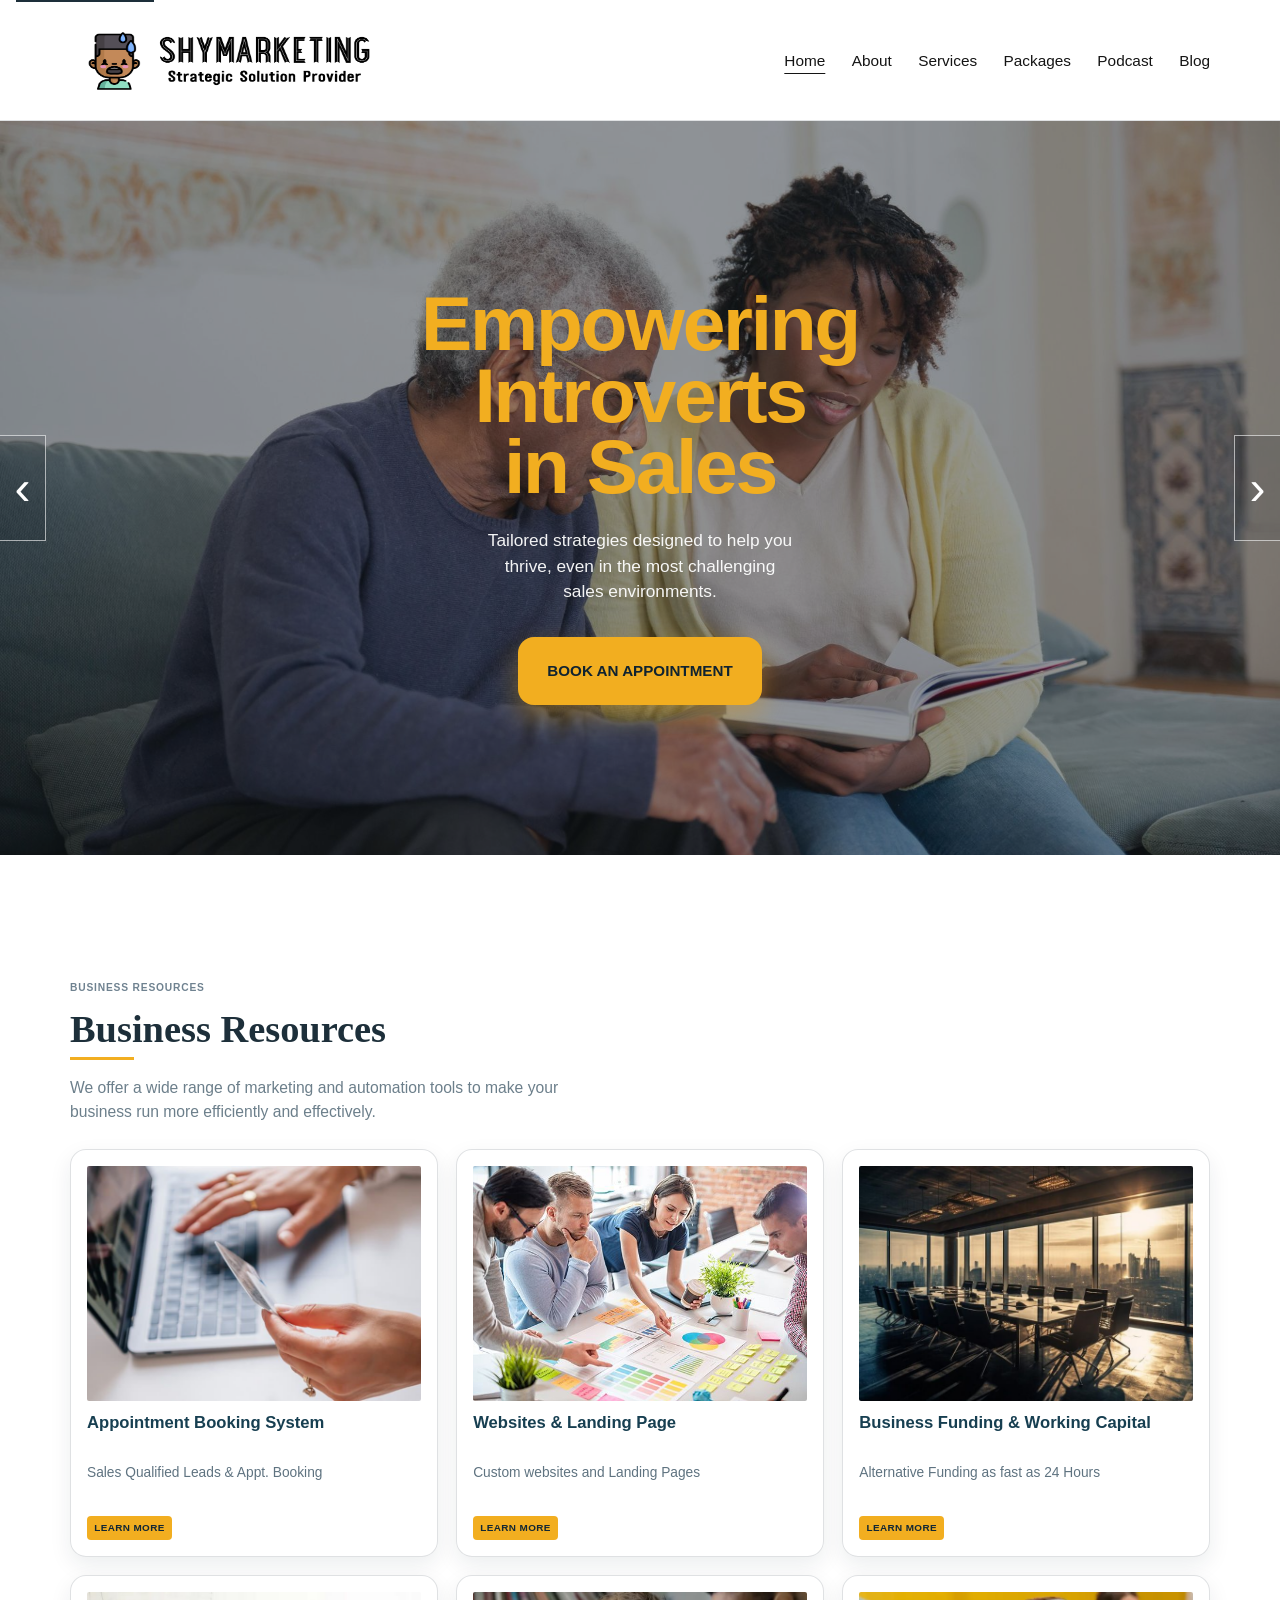
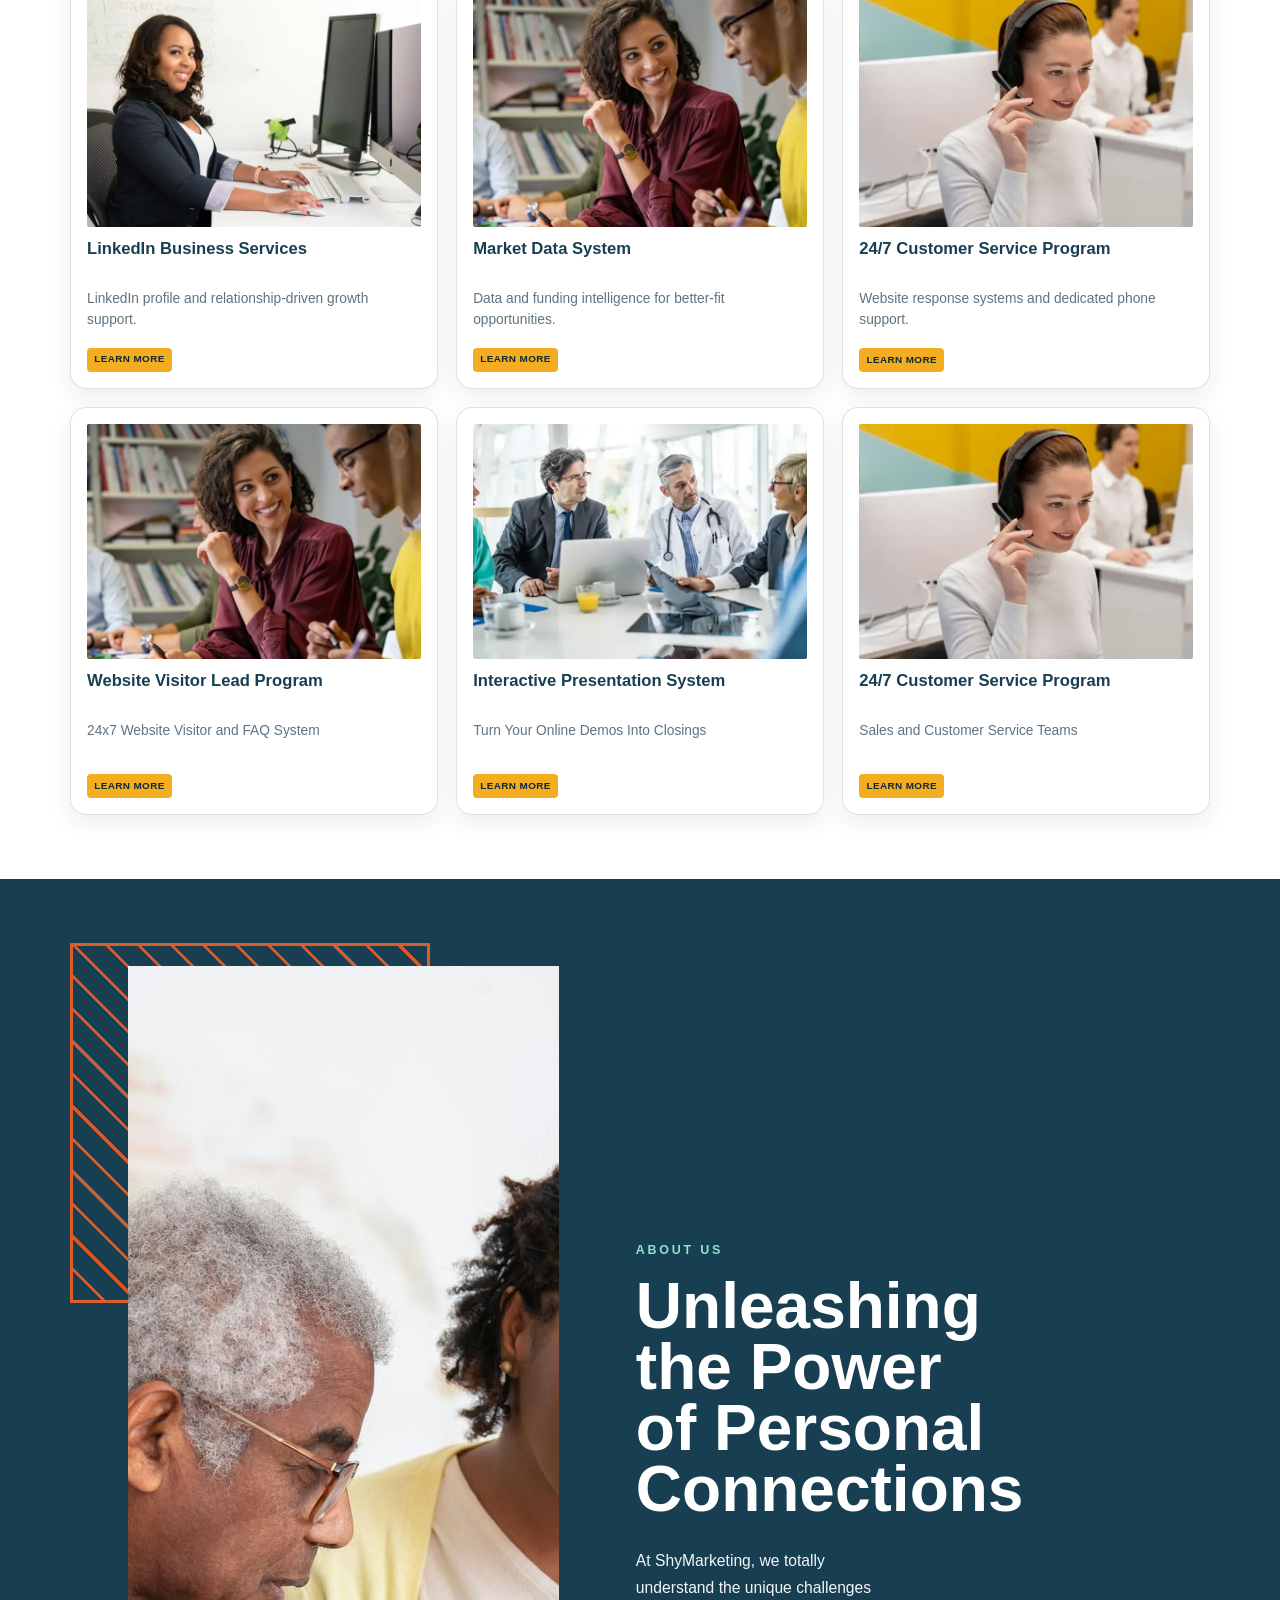
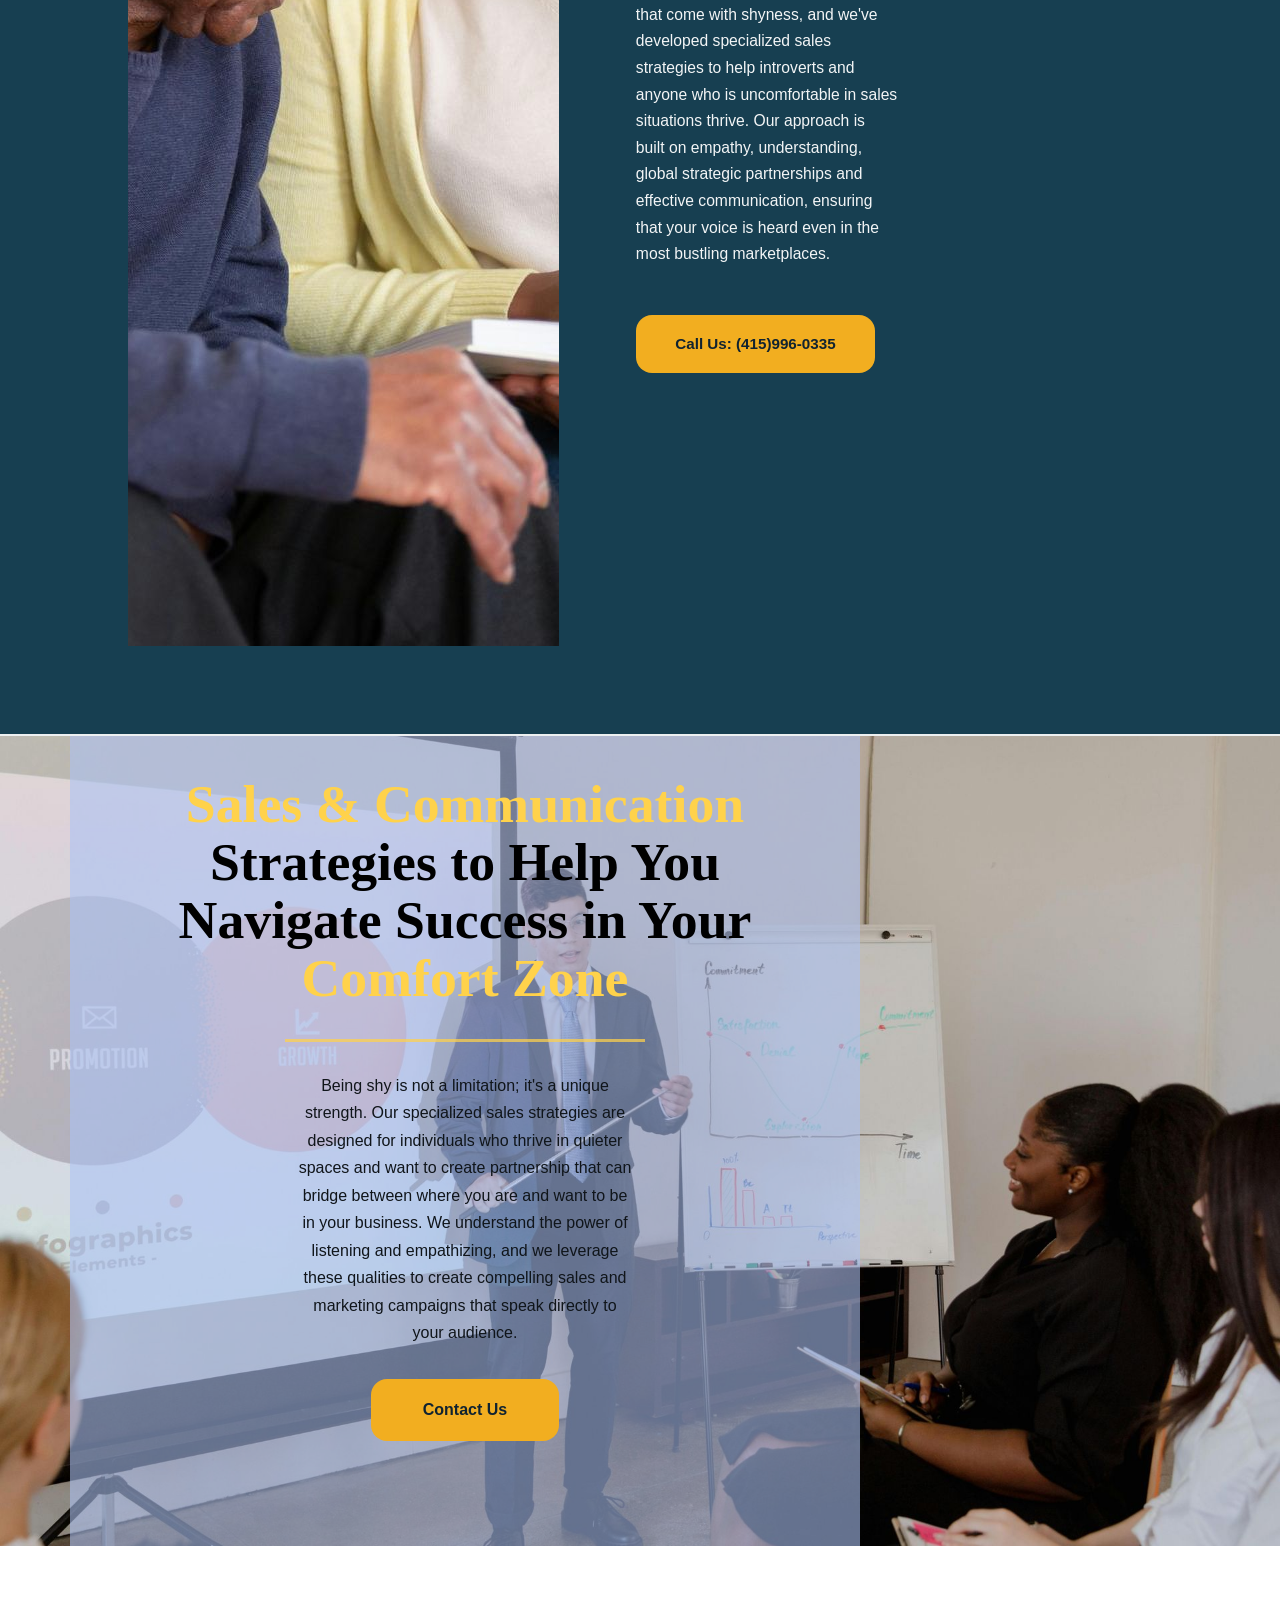
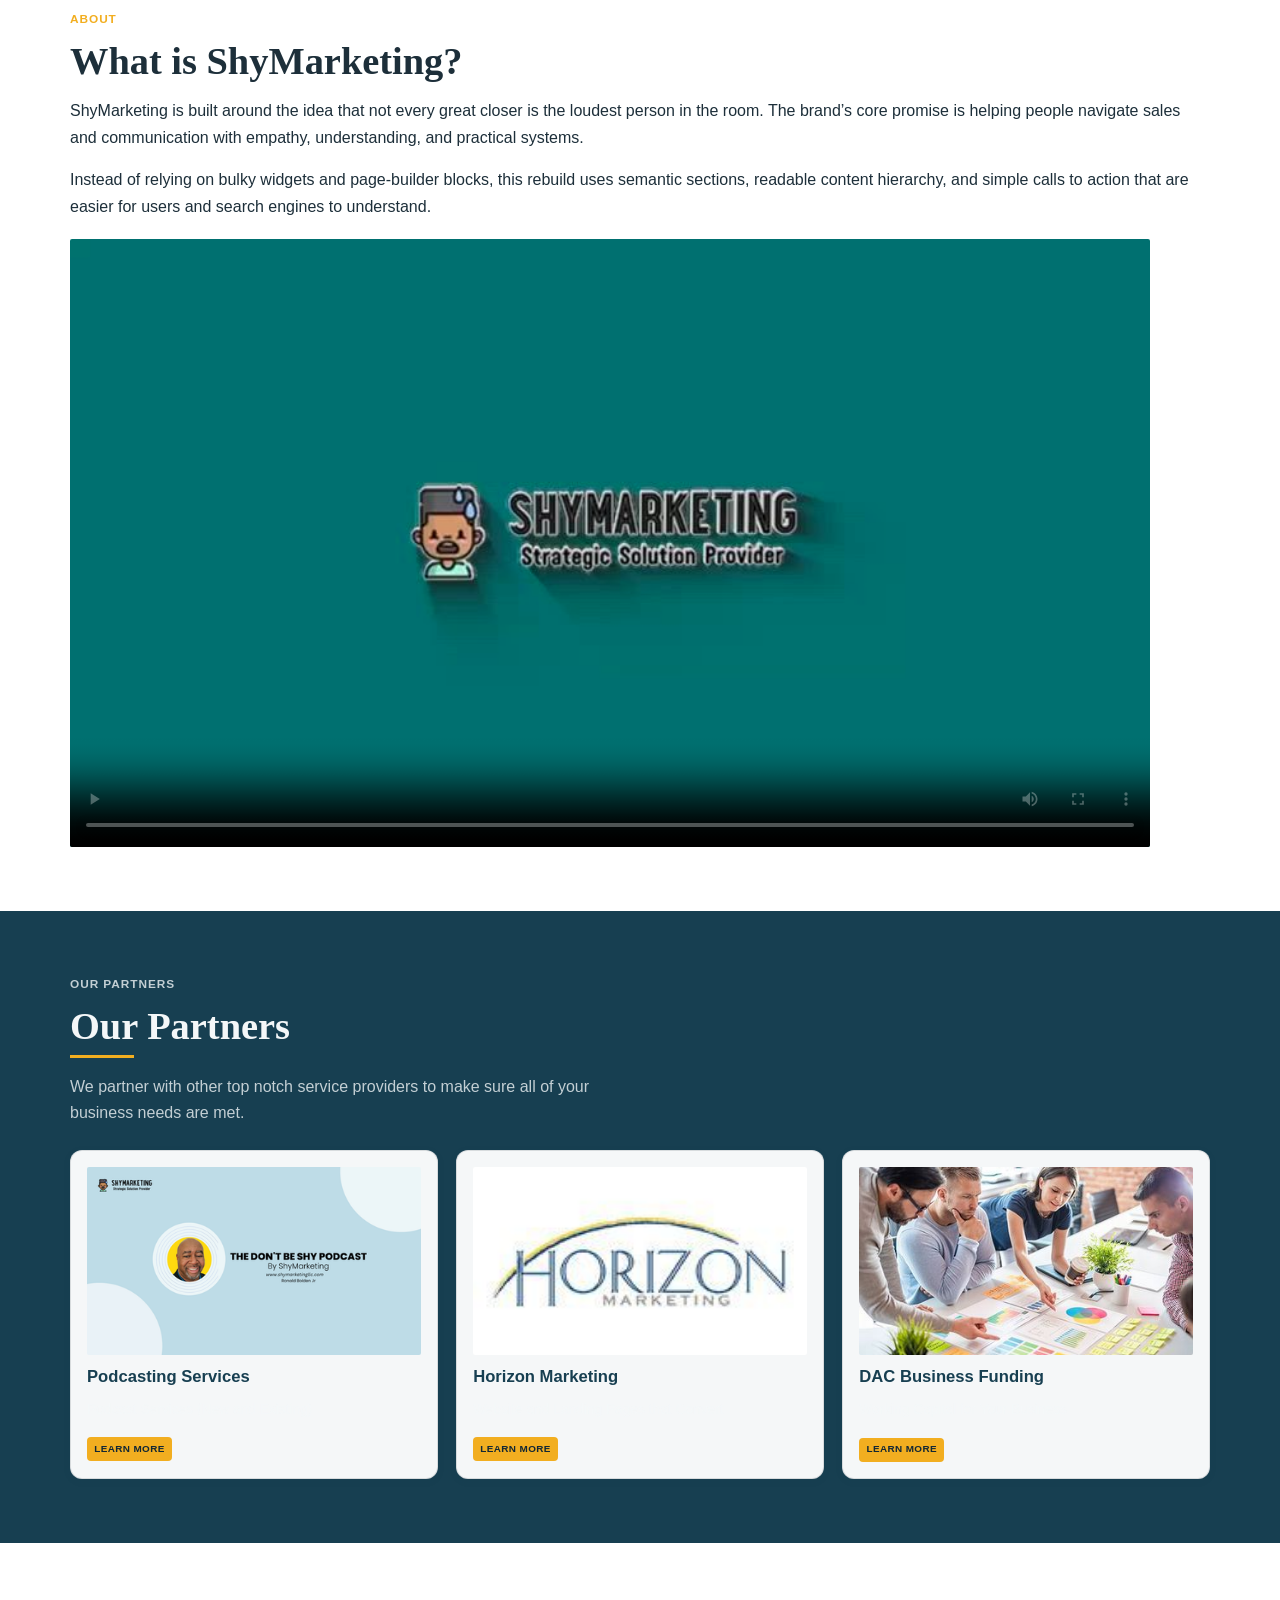
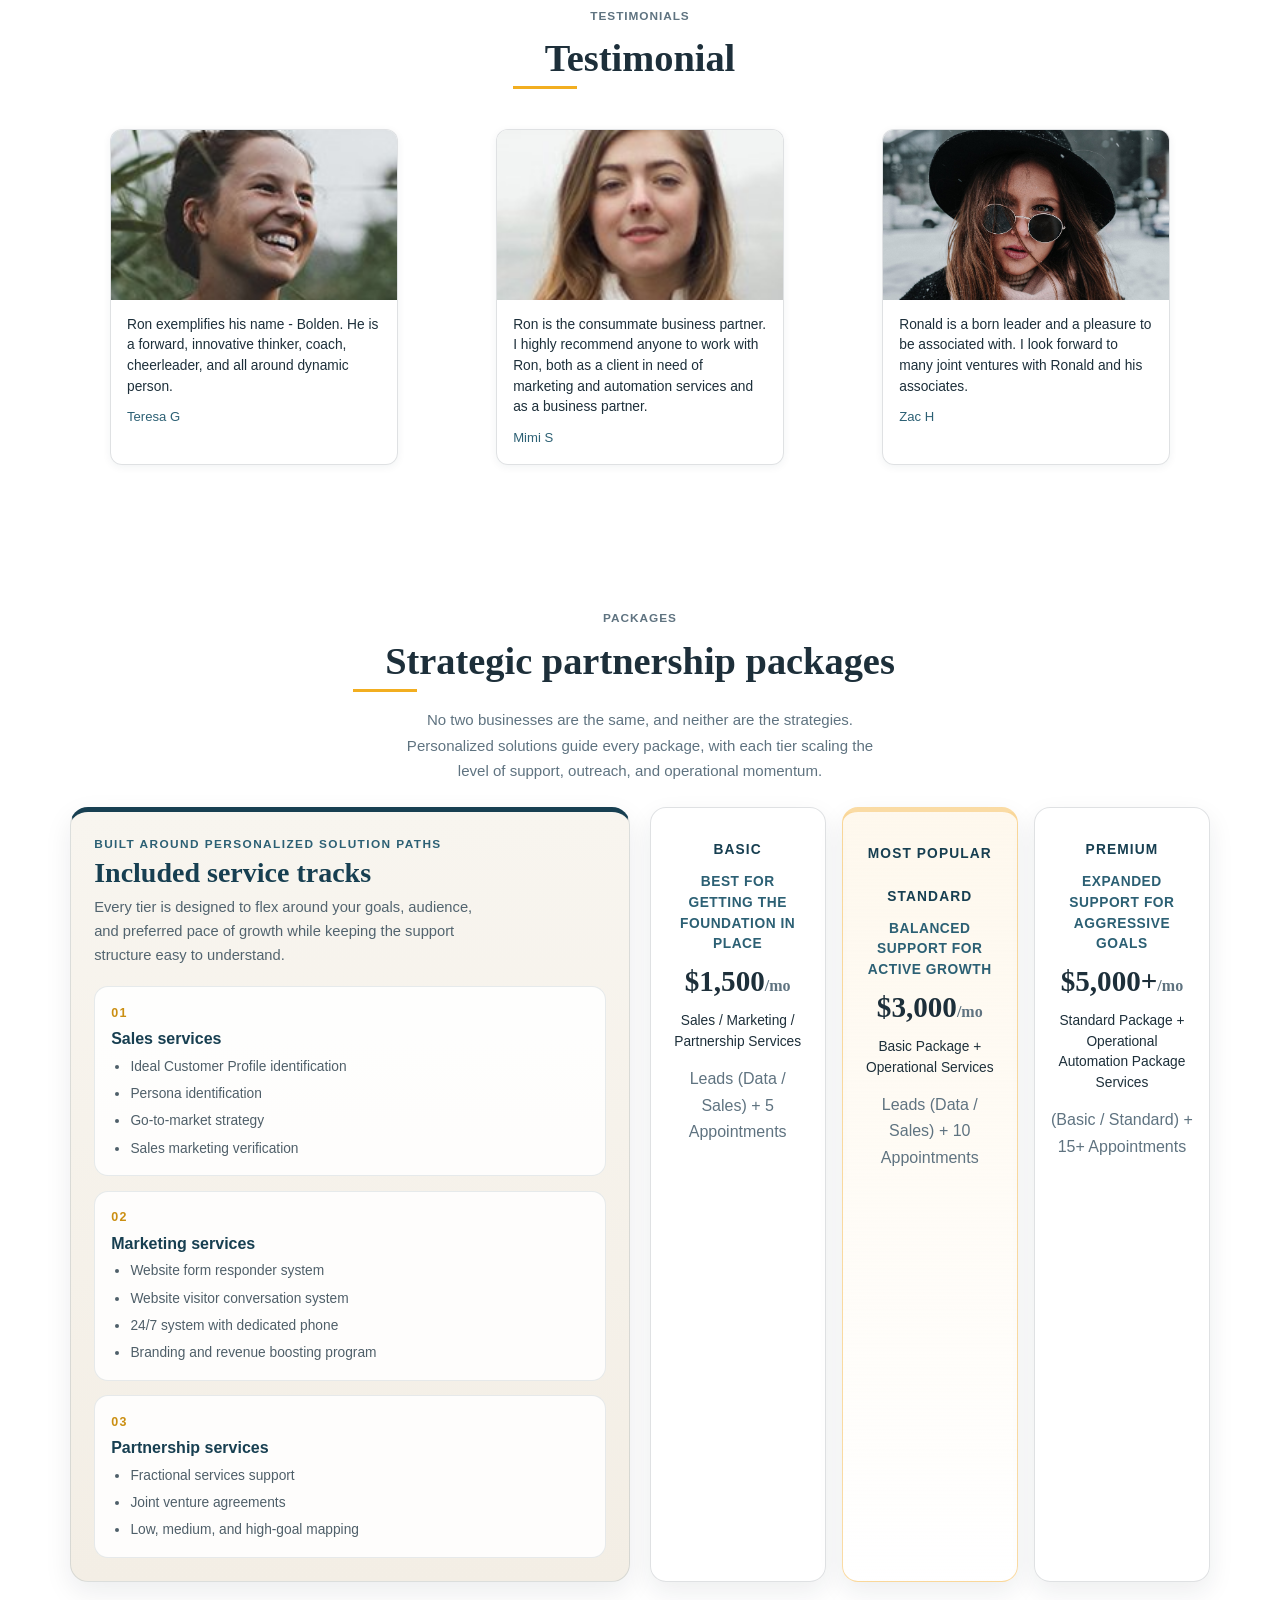
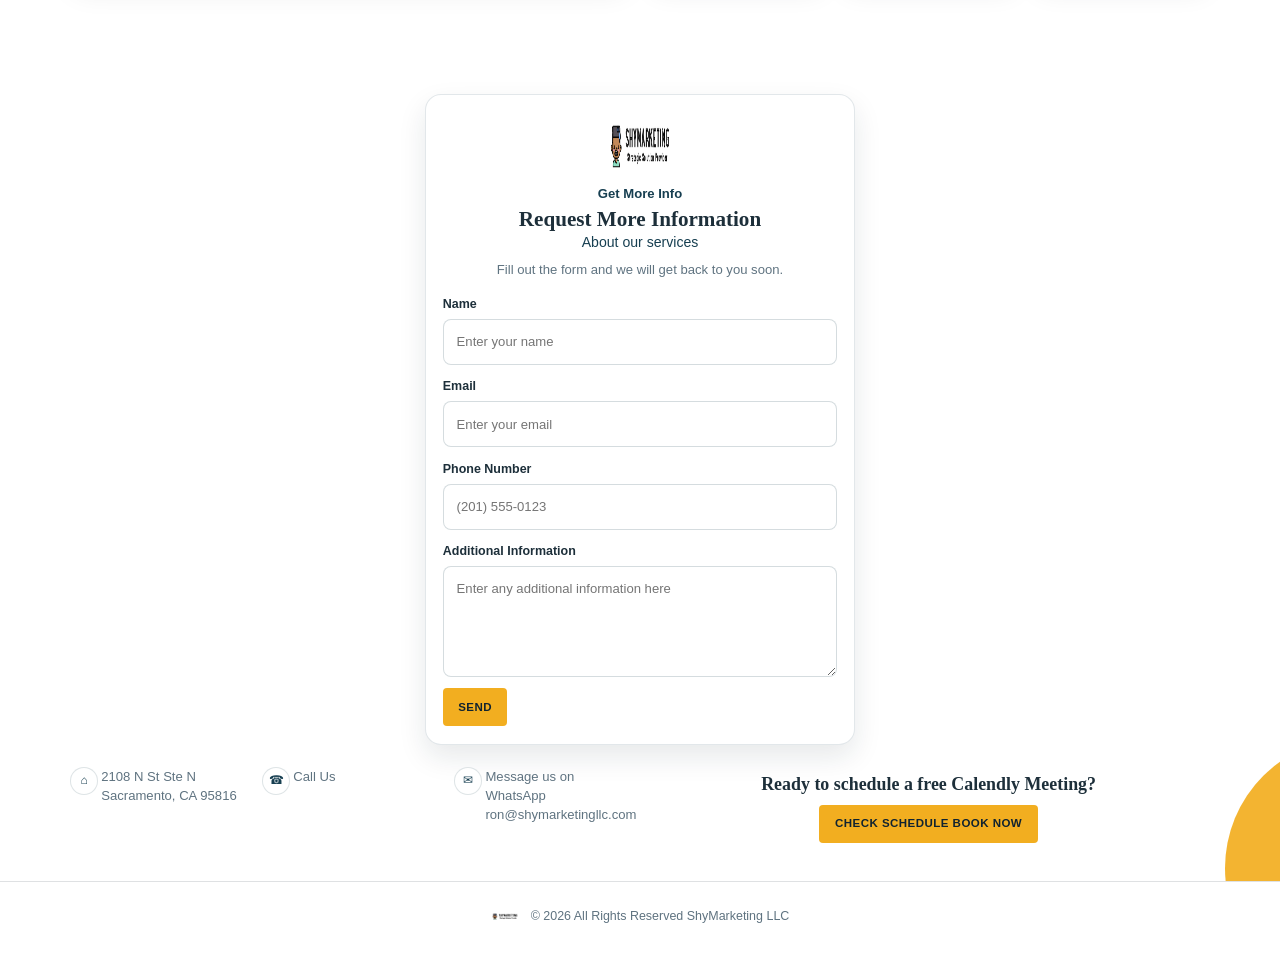
==== index.html @ a6cfc644 "second pass" ====
<!doctype html>
<html lang="en">
  <head>
    <meta charset="UTF-8" />
    <meta name="viewport" content="width=device-width, initial-scale=1.0" />
    <title>ShyMarketing LLC | Sales, Partnerships, and Revenue Growth</title>
    <meta
      name="description"
      content="ShyMarketing LLC helps introverted founders and growth-minded teams build sales systems, partnerships, and marketing programs that generate qualified conversations."
    />
    <meta
      name="keywords"
      content="ShyMarketing LLC, introvert sales coaching, partnership strategy, appointment booking, marketing services, business funding"
    />
    <meta name="theme-color" content="#12394b" />
    <meta property="og:title" content="ShyMarketing LLC" />
    <meta
      property="og:description"
      content="Sales, marketing, and strategic partnership services designed to help you grow with clarity and confidence."
    />
    <meta property="og:type" content="website" />
    <meta property="og:image" content="assets/original/shymarketing-logo-1920w.png" />
    <meta property="og:url" content="https://www.shymarketingllc.com/" />
    <meta name="twitter:card" content="summary_large_image" />
    <link rel="canonical" href="https://www.shymarketingllc.com/" />
    <link rel="icon" href="assets/favicon.svg" type="image/svg+xml" />
    <link rel="stylesheet" href="styles.css" />
    <script type="application/ld+json">
      {
        "@context": "https://schema.org",
        "@type": "ProfessionalService",
        "name": "ShyMarketing LLC",
        "description": "Sales, marketing, partnership, and growth support for founders and business owners.",
        "email": "ron@shymarketingllc.com",
        "telephone": "+1-415-996-0335",
        "address": {
          "@type": "PostalAddress",
          "streetAddress": "2108 N St Ste N",
          "addressLocality": "Sacramento",
          "addressRegion": "CA",
          "postalCode": "95816",
          "addressCountry": "US"
        },
        "url": "https://www.shymarketingllc.com/",
        "sameAs": [
          "https://calendly.com/ronaldboldenjr",
          "https://wa.me/14159697110?text=Hello%2C%20I%20visited%20your%20site%2C%20can%20you%20get%20back%20to%20me%3F"
        ]
      }
    </script>
  </head>
  <body>
    <a class="skip-link" href="#main">Skip to content</a>
    <header class="site-header">
      <div class="container nav-shell">
        <a class="brand" href="#top" aria-label="ShyMarketing home">
          <img
            src="assets/original/shymarketing-logo-original.png"
            alt="ShyMarketing Strategic Solution Provider"
            width="318"
            height="90"
          />
        </a>

        <button
          class="nav-toggle"
          type="button"
          aria-expanded="false"
          aria-controls="site-nav"
        >
          Menu
        </button>

        <nav id="site-nav" class="site-nav" aria-label="Primary">
          <a href="#top" class="is-active">Home</a>
          <a href="#about">About</a>
          <a href="#services">Services</a>
          <a href="#packages">Packages</a>
          <a href="https://podcasts.apple.com/us/podcast/the-power-of-partnerships-in-business-with-ronald-bolden-jr/id1493356125?i=1000743107479">Podcast</a>
          <a href="#contact">Blog</a>
        </nav>
      </div>
    </header>

    <main id="main">
      <section id="top" class="hero">
        <div class="container">
          <div class="hero-banner" data-slideshow>
            <article class="hero-slide is-active" data-slide>
              <img
                src="assets/original/hero-pexels-kampus-1920w.jpg"
                alt="Two people collaborating over a laptop"
                width="1920"
                height="1280"
              />
              <div class="hero-overlay">
                <h1>Empowering Introverts in Sales</h1>
                <p class="lede">
                  Tailored strategies designed to help you thrive, even in the most
                  challenging sales environments.
                </p>
                <div class="hero-actions">
                  <a
                    class="button"
                    href="https://calendly.com/ronaldboldenjr"
                  >
                    Book an Appointment
                  </a>
                </div>
              </div>
            </article>

            <article class="hero-slide" data-slide>
              <img
                src="assets/original/slider-img-1.webp"
                alt="Ocean waves viewed from above"
                width="1920"
                height="864"
              />
              <div class="hero-overlay">
                <h1>Sales with Empathy &amp; Understanding</h1>
                <p class="lede">
                  We prioritize your unique needs to ensure your voice stands out
                  in the marketplace.
                </p>
                <div class="hero-actions">
                  <a
                    class="button"
                    href="https://calendly.com/ronaldboldenjr"
                  >
                    Book an Appointment
                  </a>
                </div>
              </div>
            </article>

            <button class="hero-nav hero-nav-prev" type="button" aria-label="Previous slide">
              &#8249;
            </button>
            <button class="hero-nav hero-nav-next" type="button" aria-label="Next slide">
              &#8250;
            </button>
          </div>
        </div>
      </section>

      <section class="section section-alt services-section" aria-labelledby="services-title" id="services">
        <div class="container services-shell">
          <div class="section-heading services-heading">
            <p class="eyebrow">Business resources</p>
            <h2 id="services-title">Business Resources</h2>
            <p>
              We offer a wide range of marketing and automation tools to make
              your business run more efficiently and effectively.
            </p>
          </div>

          <div class="card-grid services-grid">
            <article class="card">
              <img
                src="assets/original/resource-appointment-booking.jpg"
                alt="Appointment booking service preview"
                width="1920"
                height="1080"
              />
              <h3>Appointment Booking System</h3>
              <p>Sales Qualified Leads &amp; Appt. Booking</p>
              <a href="https://app.allinonemarketing.com/v2/preview/tB1szqG26qfL80Vfglan?notrack=true">Learn More</a>
            </article>
            <article class="card">
              <img
                src="assets/original/resource-websites-landing-pages.jpg"
                alt="Websites and landing page design preview"
                width="1920"
                height="1080"
              />
              <h3>Websites &amp; Landing Page</h3>
              <p>Custom websites and Landing Pages</p>
              <a href="https://horizonmarketing.co/shy-marketing-landing-page/">Learn More</a>
            </article>
            <article class="card">
              <img
                src="assets/original/resource-business-funding.jpg"
                alt="Business funding resource preview"
                width="1920"
                height="1080"
              />
              <h3>Business Funding &amp; Working Capital</h3>
              <p>Alternative Funding as fast as 24 Hours</p>
              <a href="https://davidallencapital.com/business-capital/shymarketing">Learn More</a>
            </article>
            <article class="card">
              <img
                src="assets/original/resource-linkedin-business-services.jpg"
                alt="LinkedIn business services preview"
                width="1920"
                height="1080"
              />
              <h3>LinkedIn Business Services</h3>
              <p>LinkedIn profile and relationship-driven growth support.</p>
              <a href="https://leadneurals.com/shy-marketing/">Learn More</a>
            </article>
            <article class="card">
              <img
                src="assets/original/resource-market-data-system.jpg"
                alt="Market data system preview"
                width="1920"
                height="1080"
              />
              <h3>Market Data System</h3>
              <p>Data and funding intelligence for better-fit opportunities.</p>
              <a href="https://app.fundz.net/sign-up?planId=f_starter_a">Learn More</a>
            </article>
            <article class="card">
              <img
                src="assets/original/resource-phone-answering.webp"
                alt="Customer service program preview"
                width="1920"
                height="1080"
              />
              <h3>24/7 Customer Service Program</h3>
              <p>Website response systems and dedicated phone support.</p>
              <a href="https://wurkzen.com/?referral=SHYMARK">Learn More</a>
            </article>
            <article class="card">
              <img
                src="assets/original/resource-market-data-system.jpg"
                alt="Website visitor lead program preview"
                width="1920"
                height="1080"
              />
              <h3>Website Visitor Lead Program</h3>
              <p>24x7 Website Visitor and FAQ System</p>
              <a href="https://app.gohighlevel.com/v2/preview/PGayIq3IcdkMrufoKewC?notrack=true">Learn More</a>
            </article>
            <article class="card">
              <img
                src="assets/original/resource-interactive-presentation.webp"
                alt="Interactive presentation system preview"
                width="1920"
                height="1080"
              />
              <h3>Interactive Presentation System</h3>
              <p>Turn Your Online Demos Into Closings</p>
              <a href="https://mypxch.com/shymarketing">Learn More</a>
            </article>
            <article class="card">
              <img
                src="assets/original/resource-phone-answering.webp"
                alt="24/7 customer service team preview"
                width="1920"
                height="1080"
              />
              <h3>24/7 Customer Service Program</h3>
              <p>Sales and Customer Service Teams</p>
              <a href="https://wurkzen.com/?referral=SHYMARK">Learn More</a>
            </article>
          </div>
        </div>
      </section>

      <section class="section about-feature-section" aria-labelledby="about-feature-title">
        <div class="container about-feature-grid">
          <div class="about-feature-media">
            <div class="about-feature-frame" aria-hidden="true"></div>
            <img
              class="about-feature-image"
              src="assets/original/hero-pexels-kampus-1920w.jpg"
              alt="Two people collaborating and reading together"
              width="1920"
              height="1280"
            />
          </div>

          <div class="about-feature-copy">
            <p class="eyebrow">About Us</p>
            <h2 id="about-feature-title">Unleashing the Power of Personal Connections</h2>
            <p>
              At ShyMarketing, we totally understand the unique challenges that
              come with shyness, and we've developed specialized sales strategies
              to help introverts and anyone who is uncomfortable in sales
              situations thrive. Our approach is built on empathy,
              understanding, global strategic partnerships and effective
              communication, ensuring that your voice is heard even in the most
              bustling marketplaces.
            </p>
            <a class="button about-feature-button" href="tel:+14159960335">Call Us: (415)996-0335</a>
          </div>
        </div>
      </section>

      <section class="section communication-section" aria-labelledby="communication-title">
        <div class="communication-background">
          <img
            src="assets/original/contact-background.jpeg"
            alt="A professional presentation taking place in a meeting room"
            width="1920"
            height="1280"
          />
        </div>
        <div class="container communication-shell">
          <div class="communication-panel">
            <h2 id="communication-title">
              <span>Sales &amp; Communication</span>
              <span>Strategies to Help You</span>
              <span>Navigate Success in Your</span>
              <span>Comfort Zone</span>
            </h2>
            <div class="communication-rule" aria-hidden="true"></div>
            <p>
              Being shy is not a limitation; it's a unique strength. Our
              specialized sales strategies are designed for individuals who
              thrive in quieter spaces and want to create partnership that can
              bridge between where you are and want to be in your business. We
              understand the power of listening and empathizing, and we leverage
              these qualities to create compelling sales and marketing campaigns
              that speak directly to your audience.
            </p>
            <a class="button communication-button" href="mailto:ron@shymarketingllc.com">Contact Us</a>
          </div>
        </div>
      </section>

      <section class="section" id="about" aria-labelledby="about-title">
        <div class="container split-section">
          <div>
            <p class="eyebrow">About</p>
            <h2 id="about-title">What is ShyMarketing?</h2>
            <p>
              ShyMarketing is built around the idea that not every great closer is
              the loudest person in the room. The brand’s core promise is helping
              people navigate sales and communication with empathy, understanding,
              and practical systems.
            </p>
            <p>
              Instead of relying on bulky widgets and page-builder blocks, this
              rebuild uses semantic sections, readable content hierarchy, and
              simple calls to action that are easier for users and search engines
              to understand.
            </p>
            <figure class="video-frame">
              <video
                controls
                preload="metadata"
                poster="assets/original/shymarketing-video-poster.jpg"
                width="1280"
                height="720"
              >
                <source src="assets/original/shymarketing-video.mp4" type="video/mp4" />
              </video>
            </figure>
          </div>
        </div>
      </section>

      <section class="section section-dark" id="partners" aria-labelledby="partners-title">
        <div class="container">
          <div class="section-heading">
            <p class="eyebrow">Our partners</p>
            <h2 id="partners-title">Our Partners</h2>
            <p>
              We partner with other top notch service providers to make sure all
              of your business needs are met.
            </p>
          </div>

          <div class="partner-grid">
            <article class="partner-card">
              <img
                src="assets/original/podcasting-services.png"
                alt="Podcasting services artwork"
                width="443"
                height="251"
              />
              <h3>Podcasting Services</h3>
              <p>Podcast Services (New and Existing)</p>
              <a href="https://podcasts.apple.com/us/podcast/the-power-of-partnerships-in-business-with-ronald-bolden-jr/id1493356125?i=1000743107479">Learn More</a>
            </article>
            <article class="partner-card">
              <img
                src="assets/original/horizonmarketing-logo.jpg"
                alt="Horizon Marketing logo"
                width="264"
                height="140"
              />
              <h3>Horizon Marketing</h3>
              <p>Website and Landing Pages that Convert</p>
              <a href="https://horizonmarketing.co/shy-marketing-landing-page/">Learn More</a>
            </article>
            <article class="partner-card">
              <img
                src="assets/original/dac-business-funding.jpg"
                alt="DAC Business Funding logo"
                width="390"
                height="220"
              />
              <h3>DAC Business Funding</h3>
              <p>Working Capital for Your Business</p>
              <a href="https://davidallencapital.com/shymarketing">Learn More</a>
            </article>
          </div>
        </div>
      </section>

      <section class="section" aria-labelledby="testimonials-title">
        <div class="container">
          <div class="section-heading section-heading-centered">
            <p class="eyebrow">Testimonials</p>
            <h2 id="testimonials-title">Testimonial</h2>
          </div>

          <div class="testimonial-grid">
            <blockquote class="quote-card">
              <img
                src="assets/original/testimonial-teresa.jpg"
                alt="Portrait for Teresa G"
                width="800"
                height="533"
              />
              <p>Ron exemplifies his name - Bolden. He is a forward, innovative thinker, coach, cheerleader, and all around dynamic person.</p>
              <footer>Teresa G</footer>
            </blockquote>
            <blockquote class="quote-card">
              <img
                src="assets/original/testimonial-mimi.jpg"
                alt="Portrait for Mimi S"
                width="800"
                height="533"
              />
              <p>Ron is the consummate business partner. I highly recommend anyone to work with Ron, both as a client in need of marketing and automation services and as a business partner.</p>
              <footer>Mimi S</footer>
            </blockquote>
            <blockquote class="quote-card">
              <img
                src="assets/original/testimonial-zac.jpg"
                alt="Portrait for Zac H"
                width="800"
                height="533"
              />
              <p>Ronald is a born leader and a pleasure to be associated with. I look forward to many joint ventures with Ronald and his associates.</p>
              <footer>Zac H</footer>
            </blockquote>
          </div>
        </div>
      </section>

      <section class="section section-alt" id="packages" aria-labelledby="packages-title">
        <div class="container">
          <div class="section-heading section-heading-centered">
            <p class="eyebrow">Packages</p>
            <h2 id="packages-title">Strategic partnership packages</h2>
            <p class="packages-copy">
              No two businesses are the same, and neither are the strategies.
              Personalized solutions guide every package, with each tier scaling
              the level of support, outreach, and operational momentum.
            </p>
          </div>

          <div class="service-columns">
            <div class="service-list">
              <p class="service-list-kicker">Built around personalized solution paths</p>
              <h3>Included service tracks</h3>
              <p class="service-list-intro">
                Every tier is designed to flex around your goals, audience, and
                preferred pace of growth while keeping the support structure
                easy to understand.
              </p>

              <div class="service-track-grid">
                <section class="list-group">
                  <p class="track-index">01</p>
                  <h4>Sales services</h4>
                  <ul>
                    <li>Ideal Customer Profile identification</li>
                    <li>Persona identification</li>
                    <li>Go-to-market strategy</li>
                    <li>Sales marketing verification</li>
                  </ul>
                </section>
                <section class="list-group">
                  <p class="track-index">02</p>
                  <h4>Marketing services</h4>
                  <ul>
                    <li>Website form responder system</li>
                    <li>Website visitor conversation system</li>
                    <li>24/7 system with dedicated phone</li>
                    <li>Branding and revenue boosting program</li>
                  </ul>
                </section>
                <section class="list-group">
                  <p class="track-index">03</p>
                  <h4>Partnership services</h4>
                  <ul>
                    <li>Fractional services support</li>
                    <li>Joint venture agreements</li>
                    <li>Low, medium, and high-goal mapping</li>
                  </ul>
                </section>
              </div>
            </div>

            <div class="pricing-grid">
              <article class="price-card">
                <p class="tier">Basic</p>
                <p class="price-card-label">Best for getting the foundation in place</p>
                <h3>$1,500<span>/mo</span></h3>
                <p>Sales / Marketing / Partnership Services</p>
                <ul>
                  <li>Leads (Data / Sales) + 5 Appointments</li>
                </ul>
              </article>
              <article class="price-card price-card-featured">
                <p class="tag">Most popular</p>
                <p class="tier">Standard</p>
                <p class="price-card-label">Balanced support for active growth</p>
                <h3>$3,000<span>/mo</span></h3>
                <p>Basic Package + Operational Services</p>
                <ul>
                  <li>Leads (Data / Sales) + 10 Appointments</li>
                </ul>
              </article>
              <article class="price-card">
                <p class="tier">Premium</p>
                <p class="price-card-label">Expanded support for aggressive goals</p>
                <h3>$5,000+<span>/mo</span></h3>
                <p>Standard Package + Operational Automation Package Services</p>
                <ul>
                  <li>(Basic / Standard) + 15+ Appointments</li>
                </ul>
              </article>
            </div>
          </div>
        </div>
      </section>

      <section class="section contact-section" id="contact" aria-labelledby="contact-title">
        <div class="container">
          <div class="contact-hero">
            <div class="contact-form-shell">
              <div class="contact-form-card">
                <img
                  class="contact-form-logo"
                  src="assets/original/shymarketing-logo-263w.png"
                  alt=""
                  width="86"
                  height="86"
                />
                <p class="contact-form-eyebrow">Get More Info</p>
                <h2 id="contact-title">Request More Information</h2>
                <p class="contact-form-copy">About our services</p>
                <p class="contact-form-subcopy">
                  Fill out the form and we will get back to you soon.
                </p>
                <form class="contact-form" action="#" method="post">
                  <label>
                    <span>Name</span>
                    <input type="text" name="name" placeholder="Enter your name" />
                  </label>
                  <label>
                    <span>Email</span>
                    <input type="email" name="email" placeholder="Enter your email" />
                  </label>
                  <label>
                    <span>Phone Number</span>
                    <input type="tel" name="phone" placeholder="(201) 555-0123" />
                  </label>
                  <label>
                    <span>Additional Information</span>
                    <textarea name="message" rows="4" placeholder="Enter any additional information here"></textarea>
                  </label>
                  <button class="button contact-submit" type="submit">Send</button>
                </form>
              </div>
            </div>

            <div class="contact-grid">
              <div class="contact-strip">
                <article class="contact-strip-item">
                  <div class="contact-icon" aria-hidden="true">⌂</div>
                  <p>2108 N St Ste N<br />Sacramento, CA 95816</p>
                </article>
                <article class="contact-strip-item">
                  <div class="contact-icon" aria-hidden="true">☎</div>
                  <p><a href="tel:+14159960335">Call Us</a></p>
                </article>
                <article class="contact-strip-item">
                  <div class="contact-icon" aria-hidden="true">✉</div>
                  <p>
                    <a href="https://wa.me/14159697110?text=Hello%2C%20I%20visited%20your%20site%2C%20can%20you%20get%20back%20to%20me%3F">Message us on WhatsApp</a><br />
                    <a href="mailto:ron@shymarketingllc.com">ron@shymarketingllc.com</a>
                  </p>
                </article>
              </div>

              <div class="contact-cta">
                <h3>Ready to schedule a free Calendly Meeting?</h3>
                <a class="button" href="https://calendly.com/ronaldboldenjr">Check Schedule Book Now</a>
              </div>
            </div>
          </div>
        </div>
      </section>
    </main>

    <footer class="site-footer">
      <div class="container footer-shell">
        <a class="footer-brand" href="#top" aria-label="Back to top">
          <img
            src="assets/original/shymarketing-logo-278w.png"
            alt=""
            width="42"
            height="42"
          />
        </a>
        <p>© 2026 All Rights Reserved ShyMarketing LLC</p>
      </div>
    </footer>

    <script src="script.js"></script>
  </body>
</html>
---- styles.css ----
:root {
  --bg: #ffffff;
  --surface: #ffffff;
  --surface-strong: #ffffff;
  --surface-soft: #f8f5ef;
  --ink: #1d2f3a;
  --muted: #5f7380;
  --line: rgba(29, 47, 58, 0.14);
  --brand: #173f51;
  --brand-soft: #2c6074;
  --accent: #f2ae20;
  --accent-deep: #cb8f12;
  --shadow: 0 12px 28px rgba(20, 51, 65, 0.1);
  --radius: 12px;
  --radius-sm: 10px;
  --container: 1140px;
}

*,
*::before,
*::after {
  box-sizing: border-box;
}

html {
  scroll-behavior: smooth;
}

body {
  margin: 0;
  font-family: "Avenir Next", Avenir, "Segoe UI", sans-serif;
  color: var(--ink);
  background: var(--bg);
  line-height: 1.65;
}

img {
  display: block;
  max-width: 100%;
}

a {
  color: inherit;
}

.container {
  width: min(calc(100% - 2rem), var(--container));
  margin: 0 auto;
}

.skip-link {
  position: absolute;
  left: 1rem;
  top: -3rem;
  background: var(--ink);
  color: #fff;
  padding: 0.75rem 1rem;
  z-index: 1000;
}

.skip-link:focus {
  top: 1rem;
}

.site-header {
  position: relative;
  z-index: 20;
  background: #ffffff;
  border-bottom: 1px solid var(--line);
}

.nav-shell,
.footer-shell {
  display: flex;
  align-items: center;
  justify-content: space-between;
  gap: 1rem;
  padding: 1rem 0 0.9rem;
}

.brand {
  display: inline-flex;
  align-items: center;
  text-decoration: none;
}

.section-heading p,
.lede,
.card p,
.quote-card footer,
.contact-list,
.hero-points,
.site-nav a,
.service-list li,
.price-card li,
.partner-card p {
  color: var(--muted);
}

.site-nav {
  display: flex;
  align-items: center;
  gap: 1.65rem;
}

.site-nav a {
  text-decoration: none;
  font-size: 0.96rem;
  font-weight: 400;
  color: #141414;
}

.site-nav a.is-active {
  text-decoration: underline;
  text-underline-offset: 0.42rem;
}

.nav-toggle {
  display: none;
}

.button {
  display: inline-flex;
  align-items: center;
  justify-content: center;
  min-height: 40px;
  padding: 0.62rem 1rem;
  border-radius: 4px;
  border: 1px solid transparent;
  background: var(--accent);
  color: #102330;
  font-size: 0.8rem;
  font-weight: 800;
  letter-spacing: 0.04em;
  text-transform: uppercase;
  text-decoration: none;
  box-shadow: none;
}

.button:hover,
.button:focus-visible {
  background: #ffc54c;
}

.button-secondary {
  background: #ffffff;
  border-color: rgba(18, 57, 75, 0.18);
  color: var(--brand);
}

.button-small {
  min-height: 32px;
  padding: 0.45rem 0.8rem;
}

.button:focus-visible,
.site-nav a:focus-visible,
.nav-toggle:focus-visible {
  outline: 3px solid rgba(243, 166, 28, 0.4);
  outline-offset: 3px;
}

.hero,
.section {
  padding: 4rem 0;
}

.hero {
  padding-top: 0;
}

.hero .container {
  width: 100%;
  max-width: none;
}

.split-section,
.contact-grid,
.service-columns {
  display: grid;
  gap: 2.2rem;
}

.eyebrow {
  margin: 0 0 0.7rem;
  color: var(--accent);
  font-weight: 800;
  text-transform: uppercase;
  letter-spacing: 0.08em;
  font-size: 0.74rem;
}

h1,
h2,
h3,
h4 {
  margin: 0;
  line-height: 1.1;
  text-wrap: balance;
}

h1,
h2 {
  font-family: "DM Serif Display", Georgia, "Times New Roman", serif;
}

h1 {
  font-size: clamp(2.5rem, 5vw, 4.2rem);
  max-width: 12ch;
}

h2 {
  font-size: clamp(1.85rem, 3vw, 2.75rem);
}

h3 {
  font-size: 1.08rem;
}

.lede {
  margin: 0.8rem 0 0;
  max-width: 54ch;
  font-size: 0.96rem;
}

.hero-actions,
.contact-actions {
  display: flex;
  flex-wrap: wrap;
  gap: 0.7rem;
  margin-top: 1.35rem;
}

.hero-points,
.check-list,
.contact-list,
.service-list ul,
.price-card ul {
  padding-left: 1.2rem;
}

.hero-banner,
.video-frame {
  margin: 0;
}

.hero-banner {
  position: relative;
  min-height: 734px;
  overflow: hidden;
  background: #173f51;
}

.hero-slide {
  position: absolute;
  inset: 0;
  opacity: 0;
  transition: opacity 320ms ease;
}

.hero-slide.is-active {
  opacity: 1;
  z-index: 1;
}

.hero-slide::after {
  content: "";
  position: absolute;
  inset: 0;
  background: rgba(24, 31, 38, 0.46);
}

.hero-slide > img,
.card img,
.partner-card img,
.quote-card img,
.video-frame video {
  width: 100%;
  height: auto;
  border-radius: 2px;
  display: block;
}

.hero-slide > img {
  min-height: 734px;
  height: 734px;
  object-fit: cover;
  object-position: center center;
  border-radius: 0;
  box-shadow: none;
}

.hero-overlay {
  position: absolute;
  inset: 0;
  z-index: 1;
  display: flex;
  flex-direction: column;
  justify-content: center;
  align-items: center;
  width: min(100% - 3rem, 1040px);
  margin: 0 auto;
  padding-top: 1rem;
  color: #ffffff;
  text-align: center;
}

.hero-overlay h1 {
  max-width: 11ch;
  font-family: "Avenir Next", Avenir, "Segoe UI", sans-serif;
  color: #f2ae20;
  font-size: clamp(4.1rem, 6vw, 4.8rem);
  line-height: 0.93;
  letter-spacing: -0.03em;
  font-weight: 800;
}

.hero-overlay .lede {
  max-width: 32ch;
  color: rgba(255, 255, 255, 0.94);
  font-size: 1.08rem;
  line-height: 1.48;
  margin-top: 1.6rem;
}

.hero-overlay .hero-actions {
  margin-top: 2rem;
}

.hero-overlay .button {
  min-height: 68px;
  padding: 0 1.8rem;
  border-radius: 16px;
  font-size: 0.95rem;
  letter-spacing: 0;
  font-weight: 700;
  box-shadow: 0 12px 26px rgba(214, 148, 12, 0.4);
}

.hero-nav {
  position: absolute;
  top: 50%;
  z-index: 2;
  display: grid;
  place-items: center;
  width: 46px;
  height: 106px;
  border: 1px solid rgba(255, 255, 255, 0.6);
  background: rgba(10, 23, 30, 0.12);
  color: #ffffff;
  font-size: 3rem;
  line-height: 1;
  transform: translateY(-50%);
  cursor: pointer;
}

.hero-nav-prev {
  left: 0;
  border-left: 0;
}

.hero-nav-next {
  right: 0;
  border-right: 0;
}

.card,
.partner-card,
.quote-card,
.info-panel,
.contact-card,
.price-card,
.service-list {
  border: 1px solid var(--line);
  border-radius: var(--radius);
  background: rgba(255, 255, 255, 0.96);
  box-shadow: 0 2px 8px rgba(19, 49, 63, 0.06);
}

.tier,
.tag {
  display: inline-block;
  margin-bottom: 0.5rem;
  font-weight: 800;
  text-transform: uppercase;
  letter-spacing: 0.08em;
  font-size: 0.76rem;
}

.section-alt {
  background: #ffffff;
}

.about-feature-section {
  background: #173f51;
  color: #ffffff;
  border-bottom: 2px solid rgba(255, 255, 255, 0.92);
}

.about-feature-grid {
  display: grid;
  grid-template-columns: minmax(430px, 0.92fr) minmax(0, 1.08fr);
  gap: 4.8rem;
  align-items: center;
}

.about-feature-media {
  position: relative;
  padding: 1.45rem 0 1.45rem 3.6rem;
}

.about-feature-frame {
  position: absolute;
  left: 0;
  top: 0;
  width: 360px;
  height: 360px;
  border: 3px solid #db5d2b;
  background:
    repeating-linear-gradient(
      45deg,
      transparent 0 20px,
      rgba(219, 93, 43, 0.95) 20px 23px
    );
}

.about-feature-image {
  position: relative;
  z-index: 1;
  width: 100%;
  max-width: 520px;
  aspect-ratio: 1 / 1;
  object-fit: cover;
  object-position: center;
}

.about-feature-copy {
  max-width: 760px;
}

.about-feature-section .eyebrow {
  color: #8be3d1;
  margin-bottom: 1rem;
  font-size: 0.78rem;
  letter-spacing: 0.22em;
}

.about-feature-copy h2 {
  max-width: 13ch;
  font-family: "Avenir Next", Avenir, "Segoe UI", sans-serif;
  font-size: clamp(3rem, 5vw, 4.25rem);
  font-weight: 700;
  line-height: 0.95;
}

.about-feature-copy p:last-of-type {
  max-width: 30ch;
  margin-top: 1.8rem;
  color: rgba(255, 255, 255, 0.95);
  font-size: 0.98rem;
  line-height: 1.7;
}

.about-feature-button {
  margin-top: 1.95rem;
  min-height: 58px;
  padding: 0 2.4rem;
  border-radius: 16px;
  font-size: 0.95rem;
  font-weight: 700;
  text-transform: none;
  letter-spacing: 0;
}

.comfort-zone-section {
  position: relative;
  padding: 0;
  overflow: hidden;
}

.comfort-zone-background {
  position: absolute;
  inset: 0;
}

.comfort-zone-background img {
  width: 100%;
  height: 100%;
  min-height: 720px;
  object-fit: cover;
  object-position: center;
}

.comfort-zone-shell {
  position: relative;
  z-index: 1;
}

.comfort-zone-panel {
  width: min(100%, 740px);
  min-height: 720px;
  padding: 2.2rem 3.3rem 3rem;
  background: rgba(161, 189, 246, 0.56);
  color: #111111;
  text-align: left;
}

.comfort-zone-panel h2 {
  display: grid;
  gap: 0.1rem;
  justify-items: start;
  color: #000;
  direction: ltr;
  font-family: "DM Serif Display", "DM Serif Display Fallback", Georgia, serif;
  font-size: clamp(2.5rem, 4vw, 4rem);
  font-weight: 700;
  font-style: normal;
  line-height: 1.06;
}

.comfort-zone-panel h2 span:first-child,
.comfort-zone-panel h2 span:last-child {
  color: #ffd24b;
}

.comfort-zone-rule {
  width: 330px;
  max-width: 100%;
  height: 3px;
  margin: 2rem 0 1.8rem;
  background: rgba(255, 210, 75, 0.7);
}

.comfort-zone-panel p {
  max-width: 34ch;
  margin: 0;
  font-size: 0.95rem;
  line-height: 1.7;
  color: #10151a;
}

.comfort-zone-button {
  margin-top: 2rem;
  min-height: 58px;
  padding: 0 3rem;
  border-radius: 16px;
  font-size: 0.95rem;
  font-weight: 700;
  text-transform: none;
  letter-spacing: 0;
}

.communication-section {
  position: relative;
  padding: 0;
  overflow: hidden;
}

.communication-background {
  position: absolute;
  inset: 0;
}

.communication-background img {
  width: 100%;
  height: 100%;
  min-height: 810px;
  object-fit: cover;
  object-position: center;
}

.communication-shell {
  position: relative;
  z-index: 1;
}

.communication-panel {
  width: min(100%, 790px);
  min-height: 810px;
  padding: 2.5rem 3.8rem 3.2rem;
  background: rgba(173, 195, 244, 0.58);
  color: #111111;
  text-align: center;
}

.communication-panel h2 {
  display: grid;
  gap: 0.08rem;
  justify-items: center;
  font-family: "DM Serif Display", "DM Serif Display Fallback", Georgia, serif;
  font-size: clamp(2.8rem, 4.2vw, 4.4rem);
  font-weight: 700;
  line-height: 1.06;
  color: #000;
  direction: ltr;
}

.communication-panel h2 span:first-child,
.communication-panel h2 span:last-child {
  color: #ffd24b;
}

.communication-rule {
  width: 360px;
  max-width: 100%;
  height: 3px;
  margin: 2rem auto 1.85rem;
  background: rgba(255, 210, 75, 0.72);
}

.communication-panel p {
  max-width: 38ch;
  margin: 0 auto;
  color: #10151a;
  font-size: 1rem;
  line-height: 1.72;
}

.communication-button {
  margin-top: 2rem;
  min-height: 62px;
  padding: 0 3.2rem;
  border-radius: 16px;
  font-size: 1rem;
  font-weight: 700;
  text-transform: none;
  letter-spacing: 0;
}

.services-section {
  padding-top: 3.8rem;
}

.services-shell {
  max-width: 1210px;
}

.services-heading {
  max-width: 560px;
  margin-bottom: 1.7rem;
}

.services-heading .eyebrow {
  color: #6f8290;
  font-size: 0.64rem;
}

.services-heading h2 {
  font-size: clamp(2rem, 3vw, 2.6rem);
}

.services-heading p:last-child {
  max-width: 500px;
  font-size: 0.98rem;
  line-height: 1.55;
  color: #6c7f8b;
}

.services-grid {
  gap: 1.15rem;
}

.section-dark {
  color: #f4f7f8;
  background: linear-gradient(180deg, #173f51, #173f51);
}

.section-dark .section-heading p,
.section-dark .partner-card p {
  color: rgba(244, 247, 248, 0.78);
}

.section-heading {
  max-width: 65ch;
  margin-bottom: 1.5rem;
}

.section-heading-centered {
  margin-left: auto;
  margin-right: auto;
  text-align: center;
}

.section-heading-centered h2::after {
  left: 50%;
  transform: translateX(-50%);
}

.section-heading h2 {
  display: inline-block;
  position: relative;
  padding-bottom: 0.62rem;
}

.section-heading h2::after {
  content: "";
  position: absolute;
  left: 0;
  bottom: 0;
  width: 64px;
  height: 3px;
  background: var(--accent);
}

.card-grid,
.partner-grid,
.testimonial-grid,
.pricing-grid {
  display: grid;
  gap: 1.15rem;
}

.card-grid {
  grid-template-columns: repeat(3, minmax(0, 1fr));
}

.partner-grid,
.testimonial-grid,
.pricing-grid {
  grid-template-columns: repeat(3, minmax(0, 1fr));
}

.card,
.partner-card,
.quote-card,
.info-panel,
.contact-card,
.price-card,
.service-list {
  padding: 1rem;
}

.card,
.partner-card,
.quote-card {
  overflow: hidden;
}

.services-grid .card {
  border-radius: 16px;
  box-shadow: 0 8px 22px rgba(18, 41, 54, 0.08);
}

.services-grid .card img {
  aspect-ratio: 1.42 / 1;
}

.services-grid .card h3 {
  min-height: 2.15em;
}

.services-grid .card p {
  min-height: 2.6em;
}

.card img,
.partner-card img,
.quote-card img {
  margin-bottom: 0.8rem;
  aspect-ratio: 16 / 9;
  object-fit: cover;
}

.card a,
.partner-card a {
  display: inline-flex;
  align-items: center;
  min-height: 24px;
  padding: 0.18rem 0.45rem;
  border-radius: 4px;
  background: var(--accent);
  color: #122734;
  font-size: 0.62rem;
  font-weight: 800;
  letter-spacing: 0.04em;
  text-transform: uppercase;
  text-decoration: none;
}

.card p,
.partner-card p,
.quote-card p,
.price-card p,
.service-list li,
.contact-card li {
  font-size: 0.86rem;
  line-height: 1.5;
}

.card h3,
.partner-card h3,
.quote-card footer,
.price-card .tier,
.price-card .tag {
  color: var(--brand);
}

.card h3,
.partner-card h3 {
  margin-bottom: 0.3rem;
  font-size: 1.04rem;
}

.quote-card {
  text-align: left;
  padding: 0;
}

.quote-card img {
  width: 100%;
  height: 170px;
  margin: 0;
  border-radius: 0;
  aspect-ratio: auto;
}

.quote-card p,
.quote-card footer {
  padding-left: 1rem;
  padding-right: 1rem;
}

.quote-card p {
  margin: 0.9rem 0 0.55rem;
}

.quote-card footer {
  display: block;
  padding-bottom: 1rem;
  font-size: 0.82rem;
  color: var(--brand-soft);
}

.split-section,
.contact-grid,
.service-columns {
  grid-template-columns: repeat(2, minmax(0, 1fr));
  align-items: start;
}

#about .split-section {
  grid-template-columns: 1fr;
  gap: 0;
}

.video-frame {
  margin-top: 1.2rem;
  width: 100%;
  max-width: 1080px;
}

.video-frame video {
  width: 100%;
  max-width: none;
  aspect-ratio: 16 / 9;
  min-height: 560px;
  object-fit: cover;
}

.service-list {
  background: linear-gradient(180deg, #f8f5ef, #f3eee5);
  color: var(--ink);
  padding: 1.45rem;
  border: 1px solid rgba(23, 63, 81, 0.12);
  border-top: 5px solid var(--brand);
  border-radius: 18px;
  box-shadow: 0 10px 28px rgba(10, 28, 38, 0.08);
}

.service-list h3,
.service-list h4 {
  color: var(--brand);
}

.service-list h3 {
  margin: 0.2rem 0 0.55rem;
  font-family: "DM Serif Display", Georgia, "Times New Roman", serif;
  font-size: 1.75rem;
  line-height: 1.06;
}

.service-list li {
  color: #4f5f69;
}

.service-list-kicker {
  margin: 0;
  color: var(--brand-soft);
  font-size: 0.74rem;
  font-weight: 700;
  letter-spacing: 0.12em;
  text-transform: uppercase;
}

.service-list-intro {
  max-width: 48ch;
  margin: 0 0 1.15rem;
  color: #52646f;
  font-size: 0.92rem;
  line-height: 1.62;
}

.service-track-grid {
  display: grid;
  gap: 0.9rem;
}

.list-group {
  padding: 0.95rem 1rem 1rem;
  border: 1px solid rgba(23, 63, 81, 0.1);
  border-radius: 14px;
  background: rgba(255, 255, 255, 0.86);
}

.track-index {
  margin: 0 0 0.45rem;
  color: var(--accent-deep);
  font-size: 0.78rem;
  font-weight: 800;
  letter-spacing: 0.12em;
}

.list-group h4 {
  margin: 0 0 0.55rem;
  font-size: 1rem;
}

.list-group ul {
  margin: 0;
}

.list-group li + li {
  margin-top: 0.42rem;
}

.price-card {
  position: relative;
  overflow: hidden;
  min-height: 100%;
  padding: 1.15rem 1rem 1.1rem;
  border-radius: 16px;
  text-align: center;
  box-shadow: 0 10px 26px rgba(20, 40, 52, 0.08);
}

.price-card h3 {
  font-family: "DM Serif Display", Georgia, "Times New Roman", serif;
  font-size: 1.82rem;
  margin: 0.1rem 0 0.45rem;
}

.price-card h3 span {
  font-size: 1rem;
  color: var(--muted);
}

.price-card-label {
  min-height: 2.2em;
  margin: 0.22rem 0 0.65rem;
  color: var(--brand-soft);
  font-size: 0.68rem;
  font-weight: 700;
  letter-spacing: 0.04em;
  text-transform: uppercase;
}

.price-card ul {
  list-style: none;
  padding-left: 0;
  margin: 0.55rem 0 0;
}

.price-card li + li {
  margin-top: 0.35rem;
}

.price-card-featured {
  border-color: rgba(243, 166, 28, 0.4);
  border-top-width: 5px;
  background: linear-gradient(180deg, rgba(243, 166, 28, 0.08), rgba(255, 255, 255, 0.96));
}

.tag {
  color: var(--accent-deep);
}

.packages-copy {
  max-width: 58ch;
  margin-left: auto;
  margin-right: auto;
  font-size: 0.94rem;
  line-height: 1.68;
}

#packages .service-columns {
  align-items: stretch;
  gap: 1.2rem;
}

#packages .pricing-grid {
  gap: 1rem;
}

.contact-section {
  position: relative;
  overflow: hidden;
  padding-top: 3rem;
  padding-bottom: 2.4rem;
}

.contact-section::before {
  content: "";
  position: absolute;
  inset: auto -16% -14% auto;
  width: 260px;
  height: 260px;
  border-radius: 50%;
  background: rgba(242, 174, 32, 0.92);
  z-index: 0;
}

.contact-hero {
  position: relative;
  z-index: 1;
}

.contact-form-shell {
  display: flex;
  justify-content: center;
  margin-bottom: 1.35rem;
}

.contact-form-card {
  width: min(100%, 430px);
  background: #ffffff;
  border: 1px solid rgba(23, 63, 81, 0.12);
  border-radius: 16px;
  padding: 1.1rem 1.05rem 1.15rem;
  box-shadow: 0 12px 28px rgba(15, 40, 52, 0.1);
  text-align: center;
}

.contact-form-logo {
  width: 66px;
  height: 66px;
  margin: 0 auto 0.25rem;
}

.contact-form-eyebrow,
.contact-form-copy,
.contact-form-subcopy {
  margin: 0;
}

.contact-form-eyebrow {
  color: var(--brand);
  font-size: 0.82rem;
  font-weight: 700;
}

.contact-form-card h2 {
  margin-top: 0.2rem;
  font-size: 1.32rem;
}

.contact-form-copy {
  font-size: 0.88rem;
  color: var(--brand);
}

.contact-form-subcopy {
  margin-top: 0.3rem;
  color: var(--muted);
  font-size: 0.82rem;
}

.contact-form {
  display: grid;
  gap: 0.7rem;
  margin-top: 0.85rem;
  text-align: left;
}

.contact-form label {
  display: grid;
  gap: 0.28rem;
}

.contact-form span {
  font-size: 0.78rem;
  font-weight: 700;
  color: var(--ink);
}

.contact-form input,
.contact-form textarea {
  width: 100%;
  border: 1px solid rgba(23, 63, 81, 0.18);
  border-radius: 8px;
  padding: 0.7rem 0.8rem;
  font: inherit;
  font-size: 0.82rem;
  color: var(--ink);
  background: #fff;
}

.contact-submit {
  justify-self: start;
  min-height: 38px;
  padding: 0.45rem 0.9rem;
  font-size: 0.72rem;
}

.contact-grid {
  gap: 0.9rem;
}

.contact-strip {
  display: grid;
  grid-template-columns: repeat(3, minmax(0, 1fr));
  gap: 0.85rem;
}

.contact-strip-item {
  display: grid;
  grid-template-columns: 24px 1fr;
  gap: 0.45rem;
  align-items: start;
}

.contact-strip-item p {
  margin: 0;
  font-size: 0.82rem;
  line-height: 1.45;
  color: var(--muted);
}

.contact-strip-item a {
  color: inherit;
  text-decoration: none;
}

.contact-icon {
  display: grid;
  place-items: center;
  width: 28px;
  height: 28px;
  border-radius: 999px;
  border: 1px solid rgba(23, 63, 81, 0.14);
  background: #ffffff;
  color: var(--brand);
  font-size: 0.74rem;
}

.contact-cta {
  text-align: center;
  padding-top: 0.45rem;
}

.contact-cta h3 {
  margin-bottom: 0.6rem;
  font-family: "DM Serif Display", Georgia, serif;
  font-size: 1.12rem;
  line-height: 1.18;
}

.contact-cta .button {
  min-height: 38px;
  padding: 0.45rem 0.95rem;
  font-size: 0.72rem;
}

.site-footer {
  border-top: 1px solid var(--line);
  background: #ffffff;
}

.site-footer p,
.site-footer a {
  color: var(--muted);
  text-decoration: none;
}

.footer-shell {
  justify-content: center;
  gap: 0.75rem;
  padding: 0.7rem 0 0.9rem;
}

.footer-brand img {
  width: 28px;
  height: auto;
}

.site-footer p {
  font-size: 0.78rem;
}

@media (max-width: 960px) {
  .hero,
  .section {
    padding: 3.2rem 0;
  }

  .about-feature-grid,
  .split-section,
  .contact-grid,
  .service-columns,
  .card-grid,
  .partner-grid,
  .testimonial-grid,
  .pricing-grid {
    grid-template-columns: 1fr;
  }

  .hero {
    padding-top: 0;
  }

  .services-section {
    padding-top: 3rem;
  }

  .about-feature-media {
    padding: 0 0 0 1.5rem;
  }

  .about-feature-frame {
    width: 220px;
    height: 220px;
  }

  .comfort-zone-panel {
    width: min(100%, 100%);
    min-height: 620px;
    padding: 2rem 2rem 2.5rem;
  }

  .comfort-zone-background img {
    min-height: 620px;
  }

  .contact-strip {
    grid-template-columns: 1fr;
  }

  .communication-panel {
    width: min(100%, 100%);
    min-height: 640px;
    padding: 2rem 2rem 2.5rem;
  }

  .communication-background img {
    min-height: 640px;
  }

  .section-heading h2::after {
    width: 52px;
  }

  .hero-banner {
    min-height: 520px;
  }

  .hero-slide > img {
    min-height: 520px;
    height: 520px;
  }

  .hero-overlay {
    width: calc(100% - 2.5rem);
  }

  .hero-overlay h1 {
    font-size: 3rem;
  }

  .hero-overlay .lede {
    font-size: 0.98rem;
    margin-top: 1rem;
  }

  .hero-overlay .button {
    min-height: 58px;
    font-size: 0.8rem;
  }

  .hero-nav {
    width: 38px;
    height: 82px;
    font-size: 2.35rem;
  }

  .services-grid,
  .partner-grid,
  .testimonial-grid,
  .pricing-grid {
    gap: 1rem;
  }

  .comfort-zone-panel h2 {
    font-size: 2.75rem;
  }

  .communication-panel h2 {
    font-size: 2.75rem;
  }
}

@media (max-width: 780px) {
  .hero,
  .section {
    padding: 2.6rem 0;
  }

  .container {
    width: min(calc(100% - 1.35rem), var(--container));
  }

  .nav-toggle {
    display: inline-flex;
    min-height: 44px;
    padding: 0.7rem 1rem;
    border-radius: 999px;
    border: 1px solid var(--line);
    background: rgba(255, 255, 255, 0.7);
    color: var(--ink);
    font-weight: 700;
  }

  .site-nav {
    position: absolute;
    right: 1rem;
    top: calc(100% + 0.5rem);
    display: none;
    flex-direction: column;
    align-items: stretch;
    min-width: 220px;
    padding: 1rem;
    border: 1px solid var(--line);
    border-radius: var(--radius-sm);
    background: rgba(255, 253, 249, 0.98);
    box-shadow: var(--shadow);
  }

  .site-nav.is-open {
    display: flex;
  }

  .footer-shell,
  .nav-shell {
    position: relative;
    align-items: center;
  }

  .hero-banner {
    min-height: 460px;
  }

  .hero-slide > img {
    min-height: 460px;
    height: 460px;
  }

  .hero-overlay {
    width: calc(100% - 2rem);
  }

  .hero-overlay h1 {
    max-width: 9ch;
    font-size: 2.5rem;
  }

  .hero-overlay .lede {
    max-width: 25ch;
    font-size: 0.92rem;
    margin-top: 0.9rem;
  }

  .hero-overlay .hero-actions {
    margin-top: 1.15rem;
  }

  .hero-overlay .button {
    min-height: 52px;
    padding: 0 1.1rem;
    border-radius: 12px;
    font-size: 0.74rem;
  }

  .about-feature-grid {
    gap: 2.2rem;
  }

  .about-feature-copy h2 {
    font-size: 2.55rem;
  }

  .service-list {
    padding: 1.1rem;
  }

  .service-list h3 {
    font-size: 1.55rem;
  }

  .list-group {
    padding: 0.9rem;
  }

  .price-card {
    padding: 1rem 0.95rem 1.05rem;
  }

  .price-card h3 {
    font-size: 1.65rem;
  }

  .about-feature-copy p:last-of-type {
    max-width: none;
    font-size: 0.9rem;
  }

  .about-feature-button {
    min-height: 50px;
    font-size: 0.82rem;
    padding: 0 1.3rem;
  }

  .comfort-zone-panel {
    min-height: 540px;
    padding: 1.6rem 1.2rem 2rem;
  }

  .packages-copy,
  .service-list-intro {
    font-size: 0.88rem;
  }

  .service-list {
    padding: 1rem;
    border-radius: 18px;
  }

  .service-list h3 {
    font-size: 1.5rem;
  }

  .list-group {
    padding: 0.8rem;
    border-radius: 14px;
  }

  .list-group h4 {
    font-size: 0.94rem;
  }

  .price-card {
    padding: 0.95rem 0.9rem 1rem;
    border-radius: 18px;
  }

  .price-card h3 {
    font-size: 1.6rem;
  }

  .price-card-label {
    min-height: 0;
    font-size: 0.66rem;
  }

  .comfort-zone-background img {
    min-height: 540px;
  }

  .comfort-zone-panel h2 {
    font-size: 2rem;
  }

  .comfort-zone-panel p {
    font-size: 0.9rem;
  }

  .comfort-zone-rule {
    width: 220px;
    margin: 1.2rem auto 1.2rem;
  }

  .comfort-zone-button {
    min-height: 48px;
    padding: 0 1.6rem;
    font-size: 0.82rem;
  }

  .communication-panel {
    min-height: 560px;
    padding: 1.6rem 1.2rem 2rem;
  }

  .communication-background img {
    min-height: 560px;
  }

  .communication-panel h2 {
    font-size: 2rem;
  }

  .communication-panel p {
    font-size: 0.9rem;
  }

  .communication-rule {
    width: 220px;
    margin: 1.2rem auto 1.2rem;
  }

  .communication-button {
    min-height: 48px;
    padding: 0 1.6rem;
    font-size: 0.82rem;
  }

  .hero-nav {
    width: 30px;
    height: 64px;
    font-size: 1.9rem;
  }

  .quote-card img {
    height: 210px;
  }

  .contact-form-card h2,
  .contact-cta h3 {
    font-size: 1.2rem;
  }

  .contact-form-card {
    padding: 1rem;
  }

  .contact-strip-item p,
  .contact-form-subcopy {
    font-size: 0.8rem;
  }
}

@media (prefers-reduced-motion: reduce) {
  html {
    scroll-behavior: auto;
  }

  *,
  *::before,
  *::after {
    animation-duration: 0.01ms !important;
    animation-iteration-count: 1 !important;
    transition-duration: 0.01ms !important;
  }
}
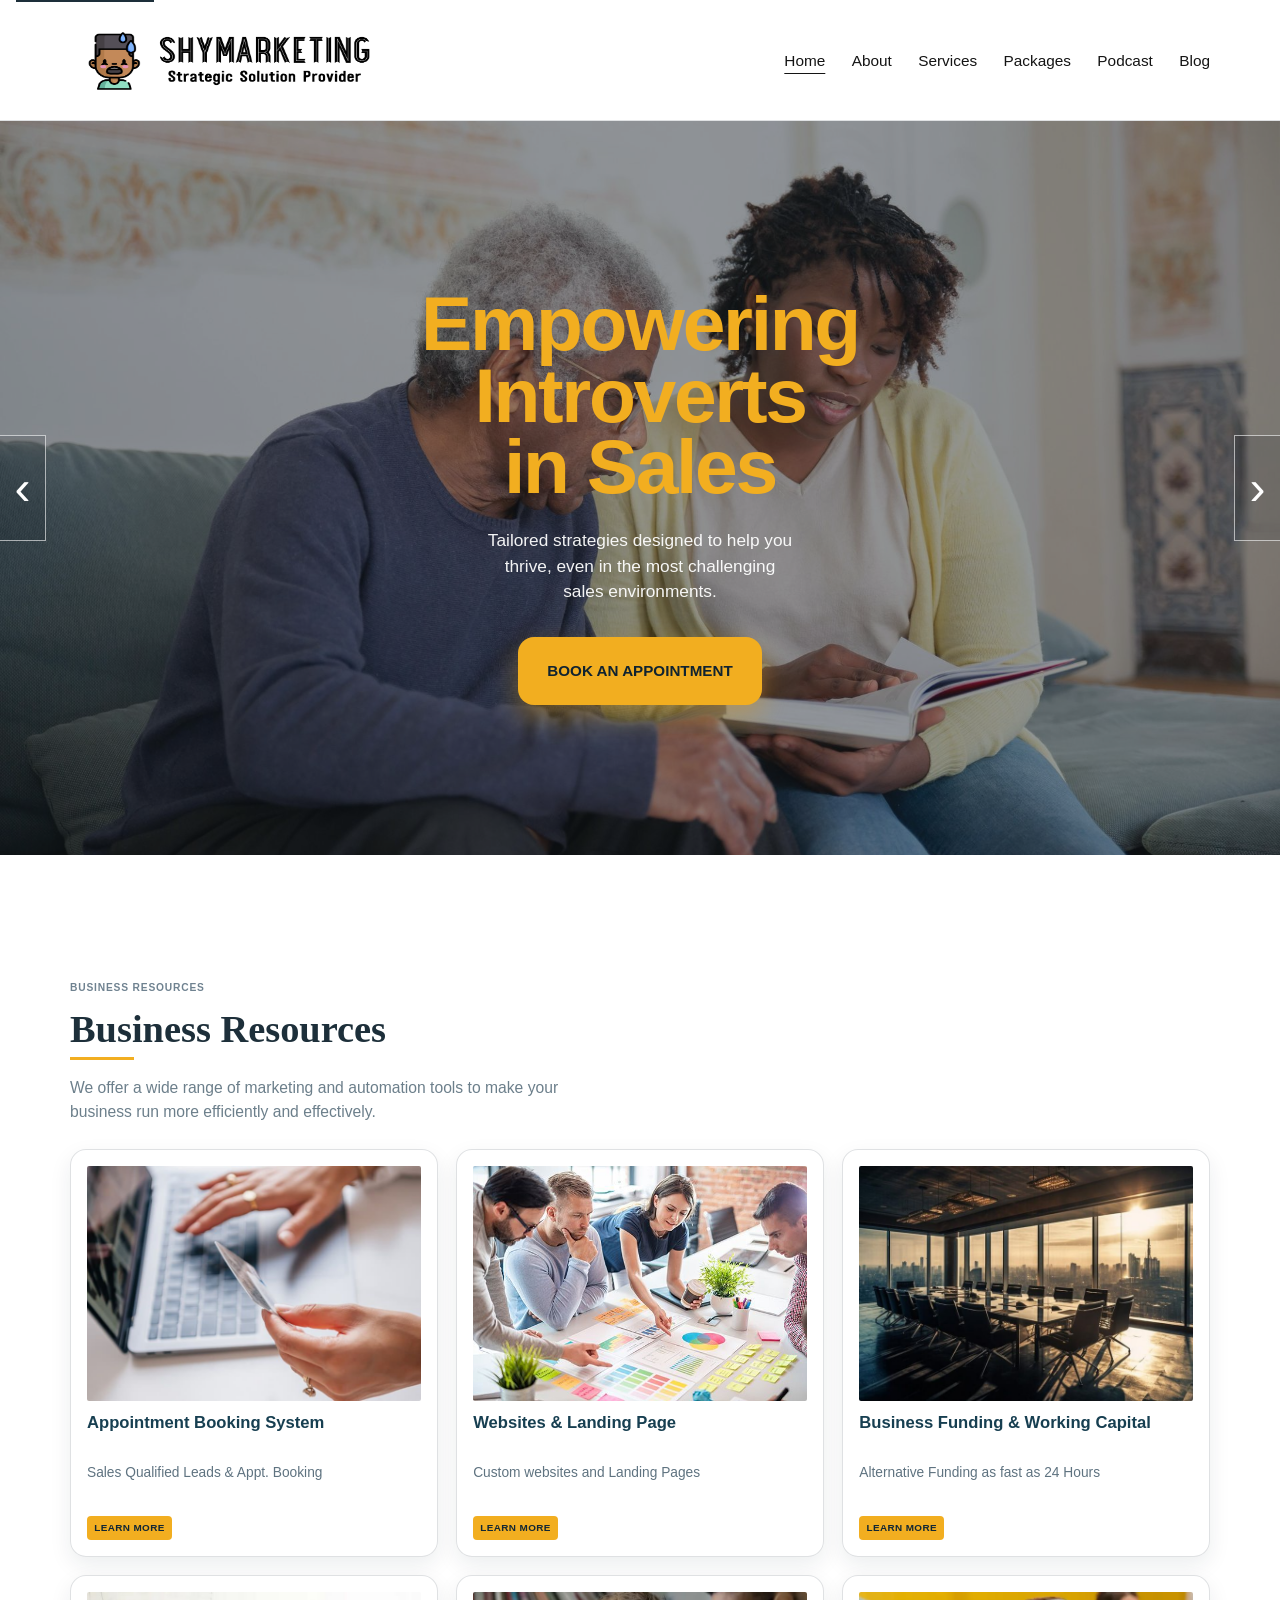
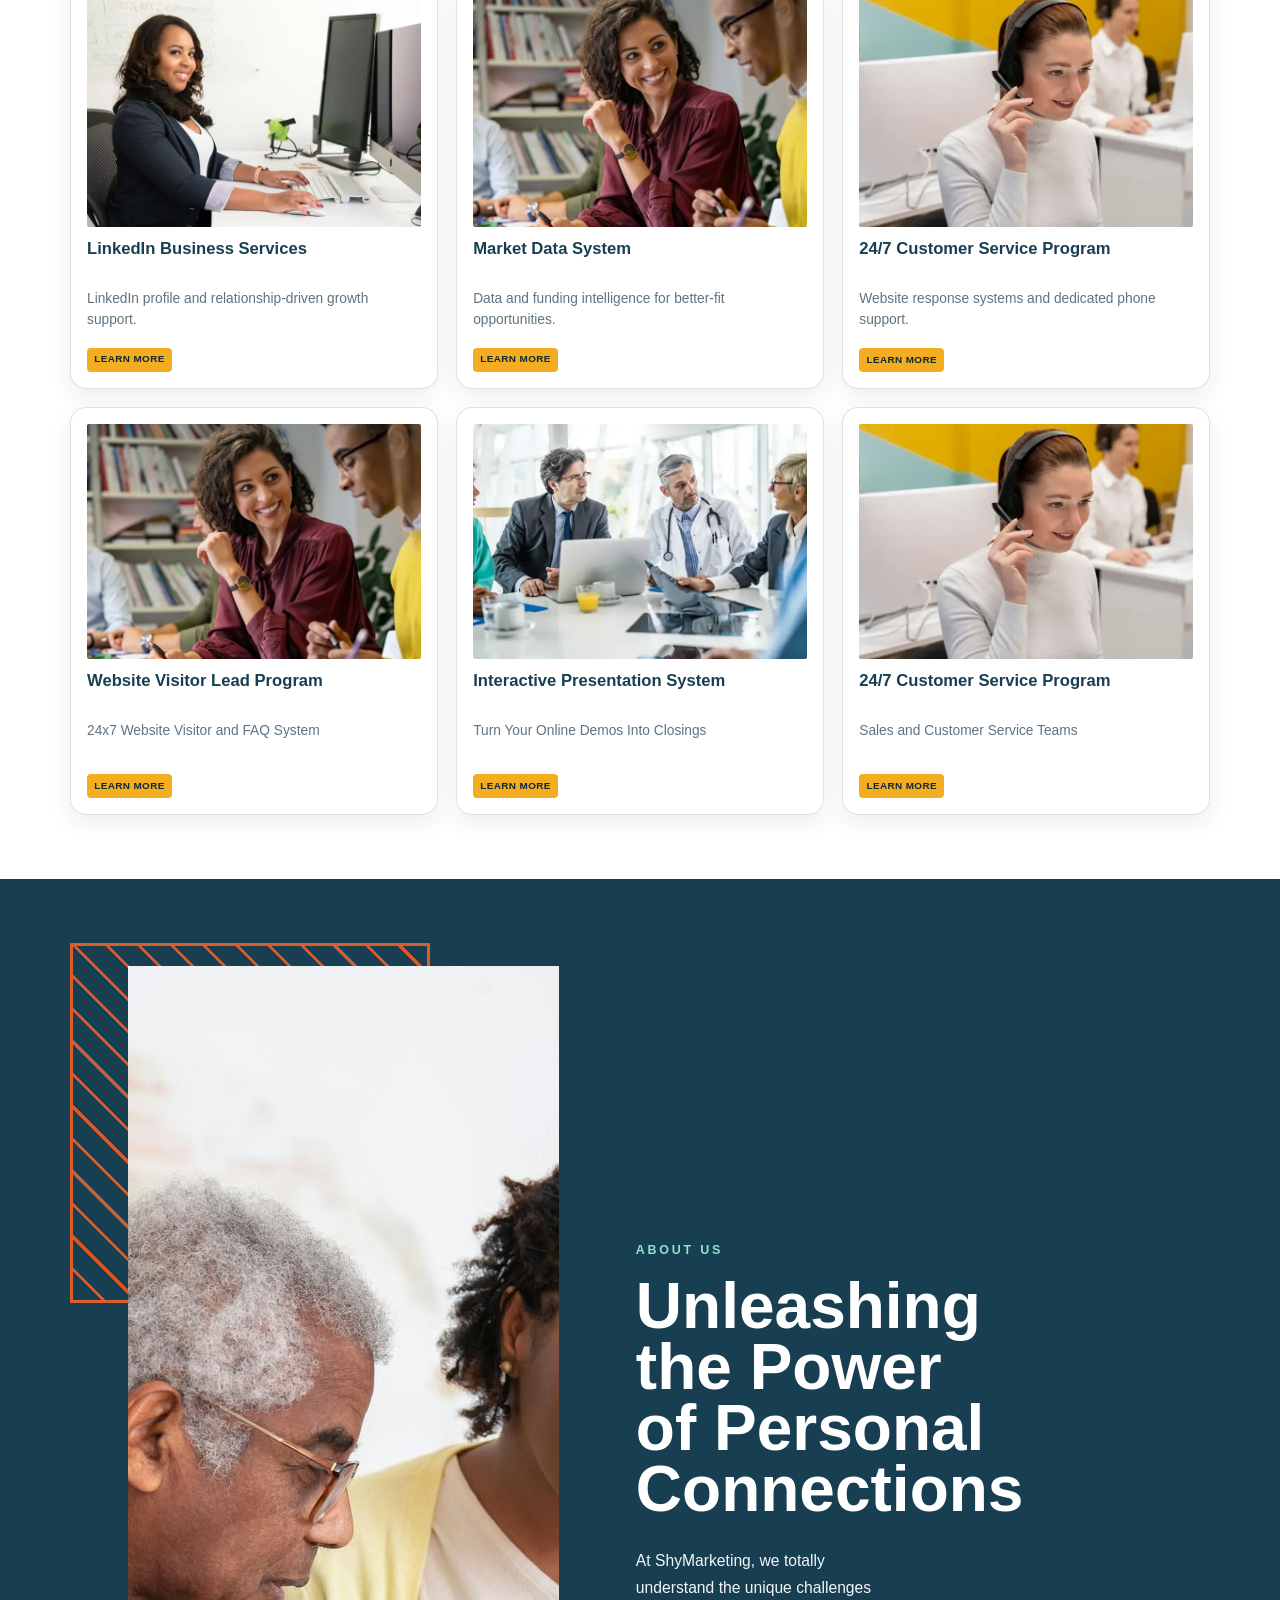
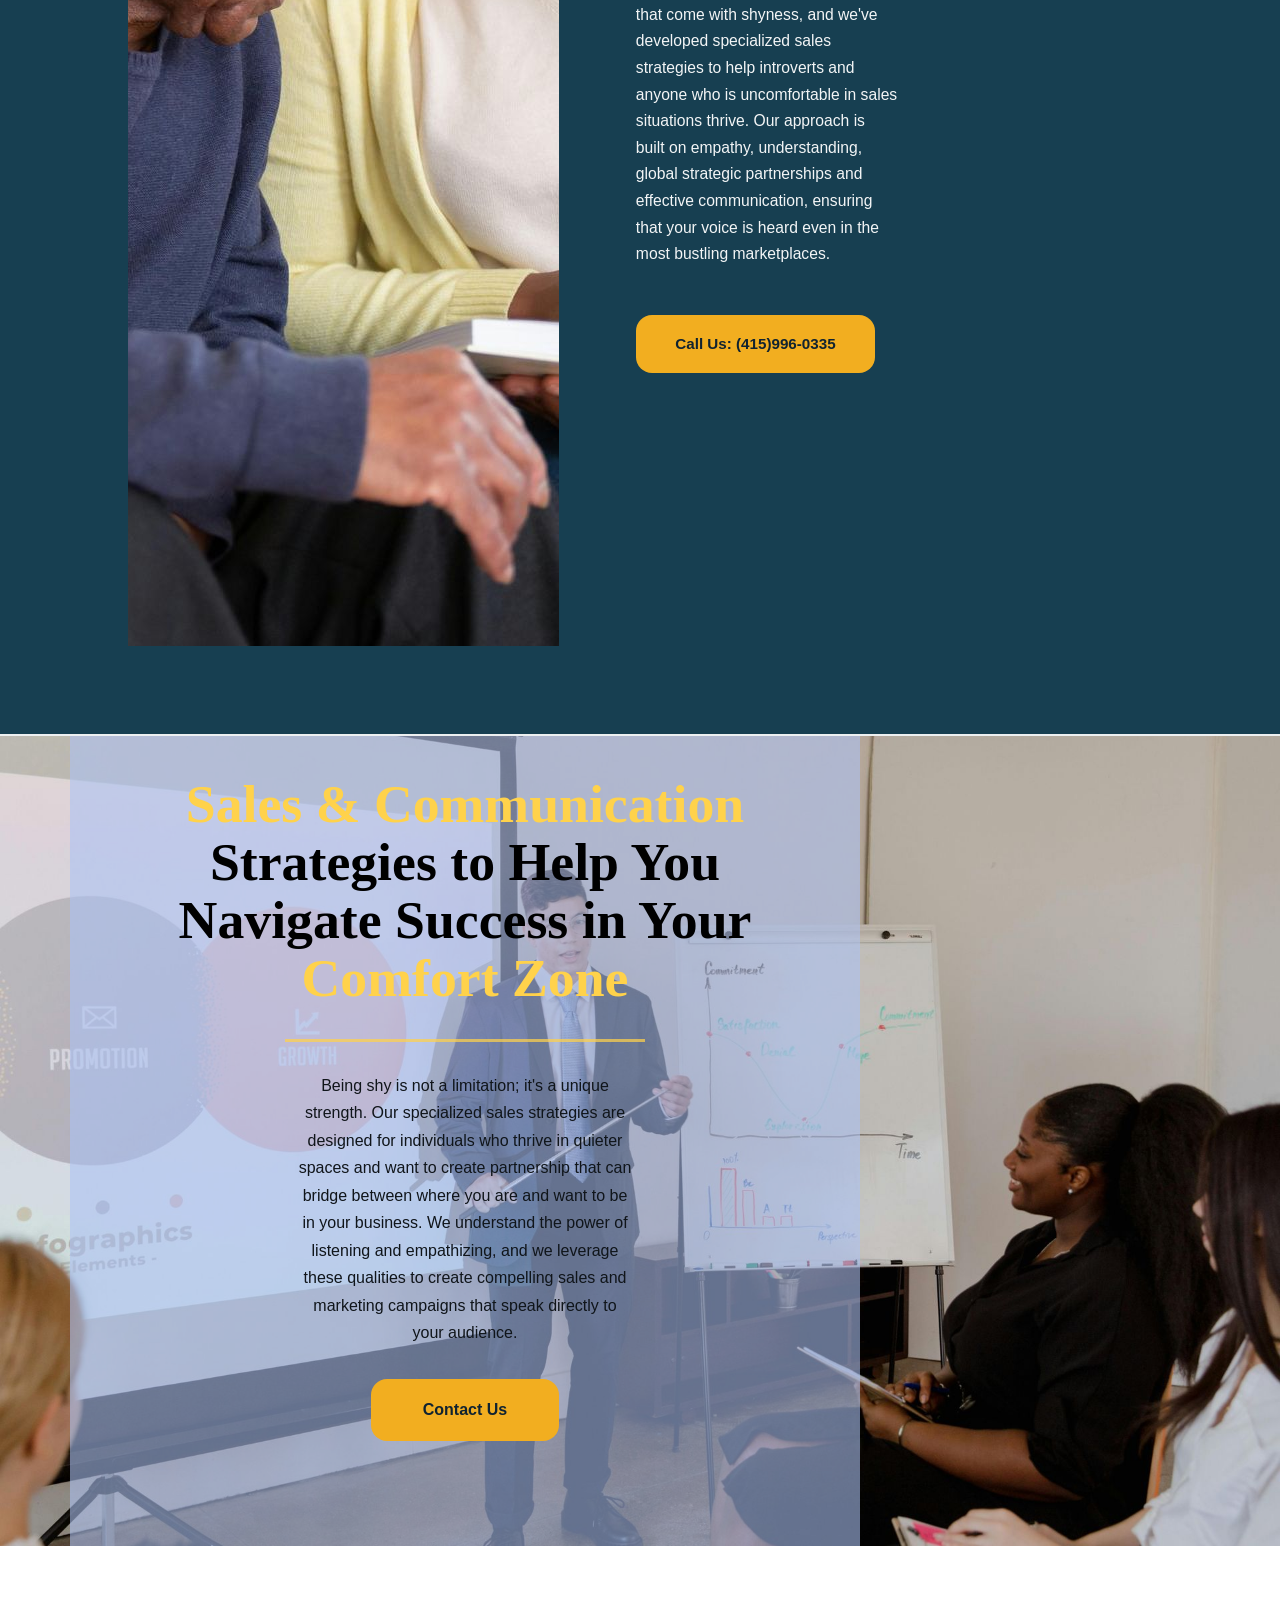
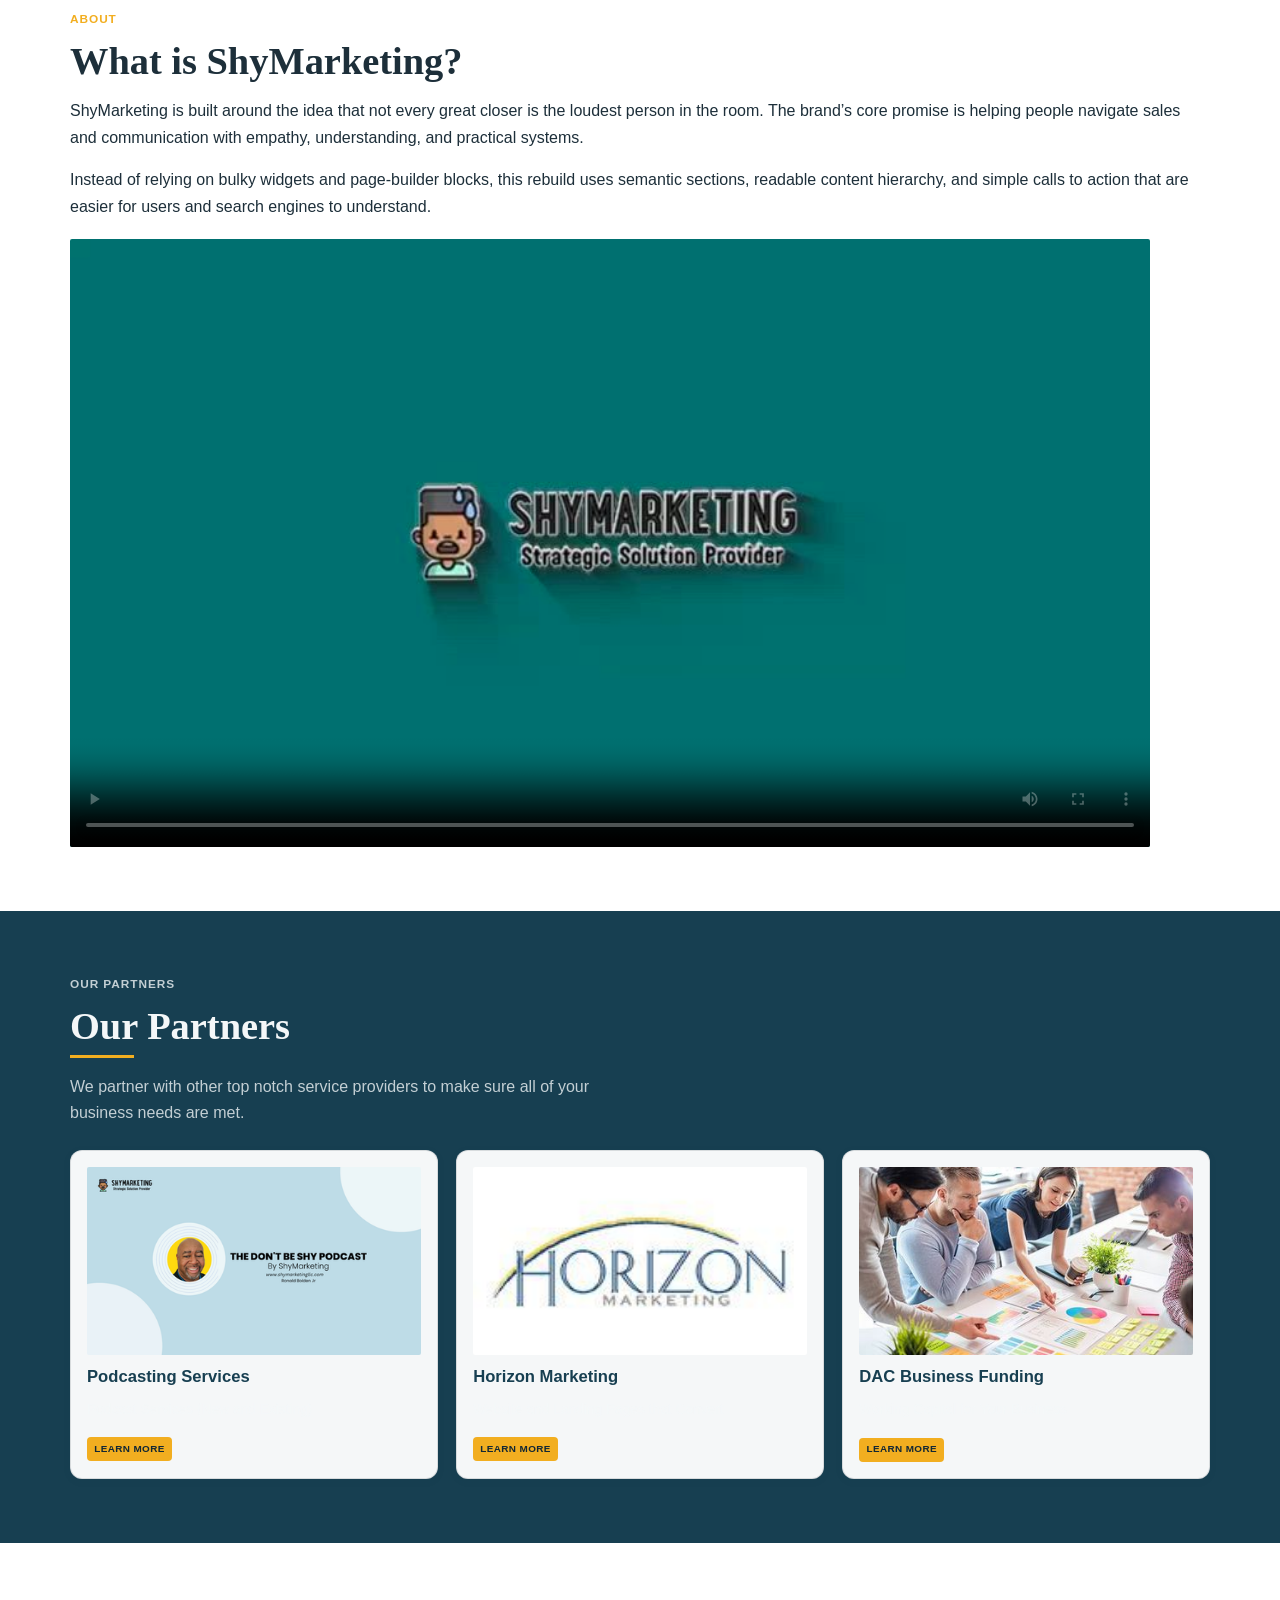
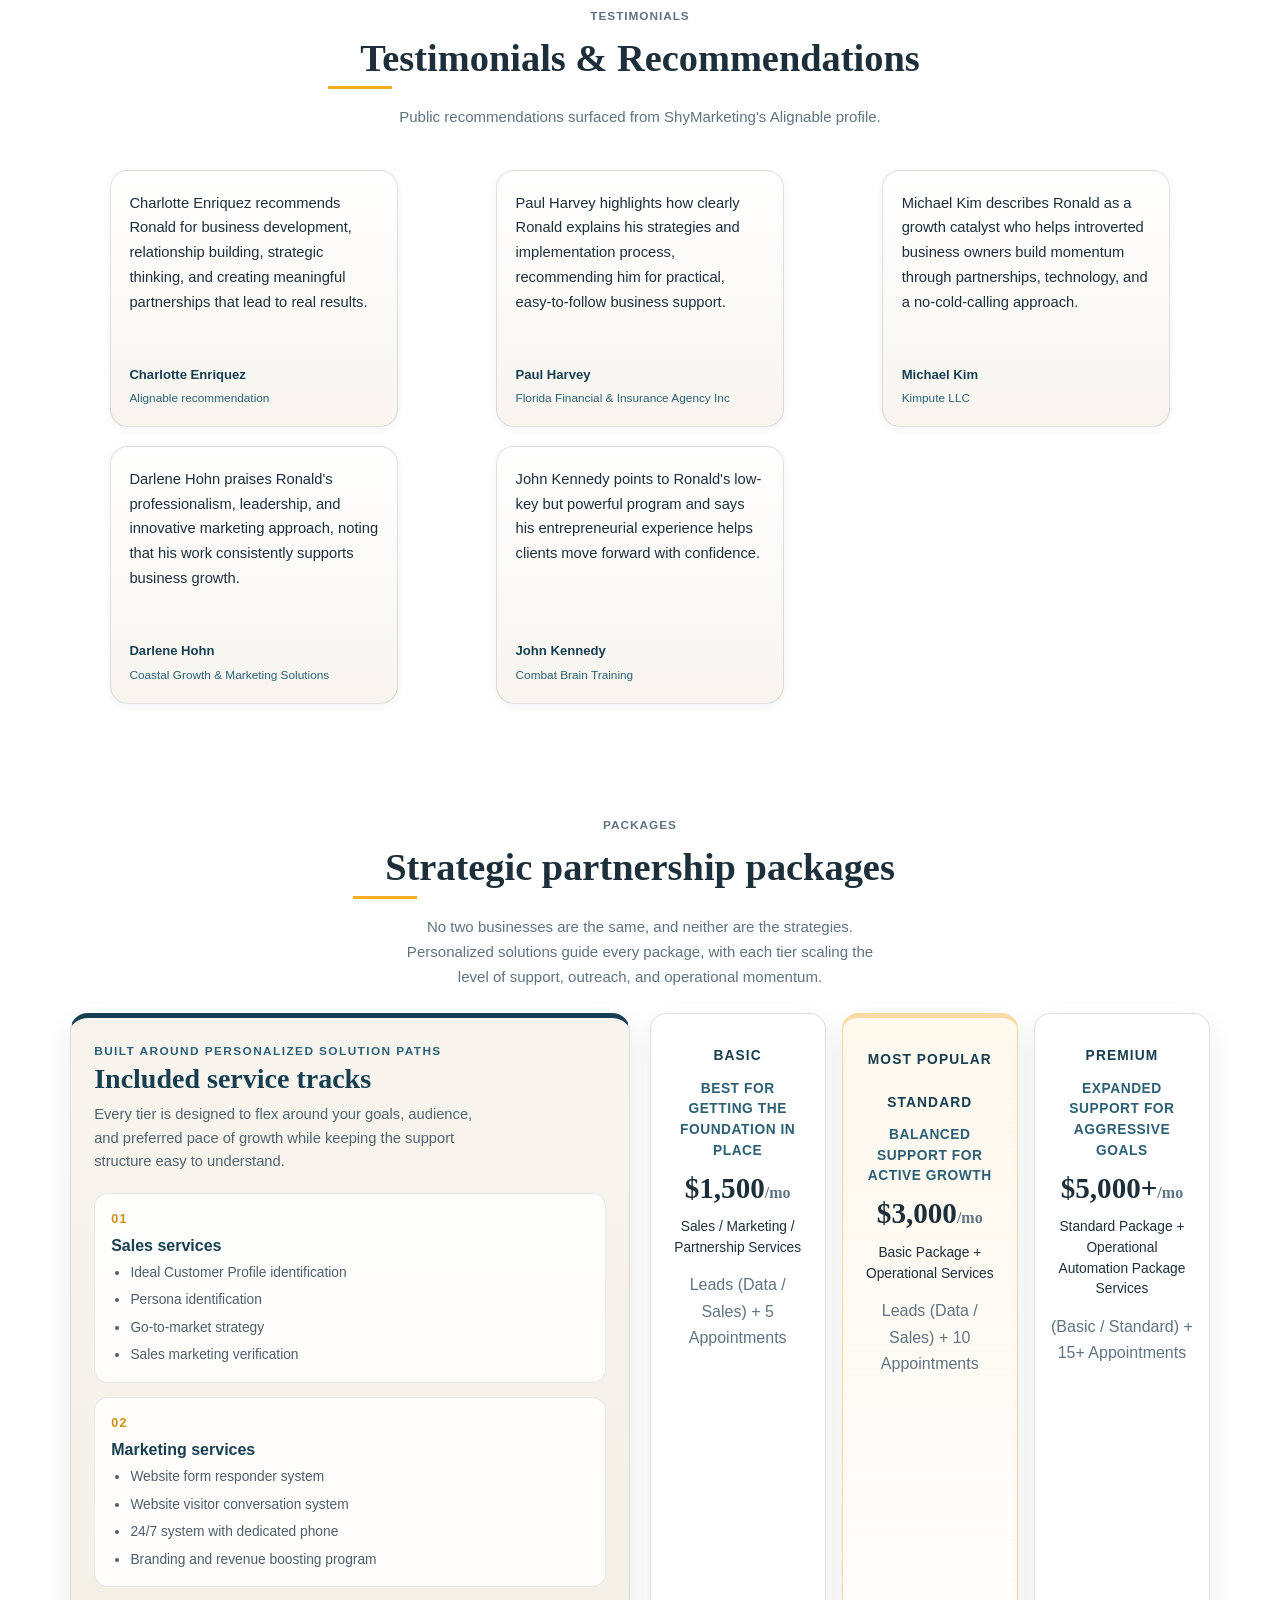
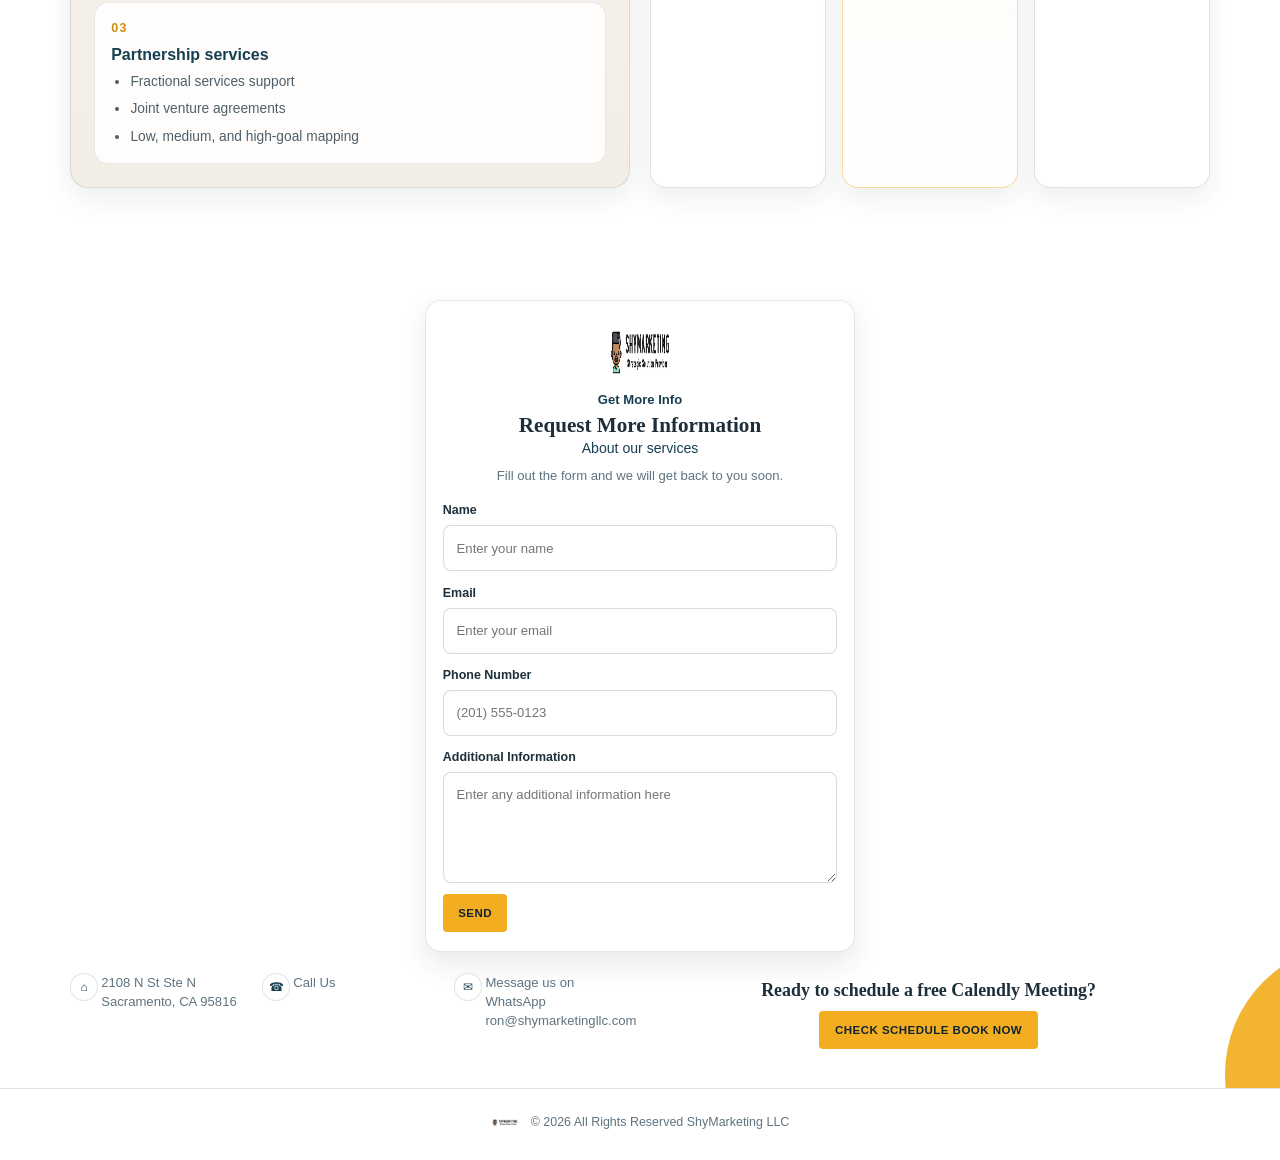
==== commit 7528f869: "third pass with node" ====
--- a/index.html
+++ b/index.html
@@ -406,39 +406,67 @@
         <div class="container">
           <div class="section-heading section-heading-centered">
             <p class="eyebrow">Testimonials</p>
-            <h2 id="testimonials-title">Testimonial</h2>
+            <h2 id="testimonials-title">Testimonials &amp; Recommendations</h2>
+            <p class="packages-copy">
+              Public recommendations surfaced from ShyMarketing's Alignable profile.
+            </p>
           </div>
 
           <div class="testimonial-grid">
-            <blockquote class="quote-card">
-              <img
-                src="assets/original/testimonial-teresa.jpg"
-                alt="Portrait for Teresa G"
-                width="800"
-                height="533"
-              />
-              <p>Ron exemplifies his name - Bolden. He is a forward, innovative thinker, coach, cheerleader, and all around dynamic person.</p>
-              <footer>Teresa G</footer>
+            <blockquote class="quote-card quote-card-text">
+              <p>
+                Charlotte Enriquez recommends Ronald for business development,
+                relationship building, strategic thinking, and creating meaningful
+                partnerships that lead to real results.
+              </p>
+              <footer>
+                Charlotte Enriquez
+                <span>Alignable recommendation</span>
+              </footer>
             </blockquote>
-            <blockquote class="quote-card">
-              <img
-                src="assets/original/testimonial-mimi.jpg"
-                alt="Portrait for Mimi S"
-                width="800"
-                height="533"
-              />
-              <p>Ron is the consummate business partner. I highly recommend anyone to work with Ron, both as a client in need of marketing and automation services and as a business partner.</p>
-              <footer>Mimi S</footer>
+            <blockquote class="quote-card quote-card-text">
+              <p>
+                Paul Harvey highlights how clearly Ronald explains his strategies
+                and implementation process, recommending him for practical,
+                easy-to-follow business support.
+              </p>
+              <footer>
+                Paul Harvey
+                <span>Florida Financial &amp; Insurance Agency Inc</span>
+              </footer>
             </blockquote>
-            <blockquote class="quote-card">
-              <img
-                src="assets/original/testimonial-zac.jpg"
-                alt="Portrait for Zac H"
-                width="800"
-                height="533"
-              />
-              <p>Ronald is a born leader and a pleasure to be associated with. I look forward to many joint ventures with Ronald and his associates.</p>
-              <footer>Zac H</footer>
+            <blockquote class="quote-card quote-card-text">
+              <p>
+                Michael Kim describes Ronald as a growth catalyst who helps
+                introverted business owners build momentum through partnerships,
+                technology, and a no-cold-calling approach.
+              </p>
+              <footer>
+                Michael Kim
+                <span>Kimpute LLC</span>
+              </footer>
+            </blockquote>
+            <blockquote class="quote-card quote-card-text">
+              <p>
+                Darlene Hohn praises Ronald's professionalism, leadership, and
+                innovative marketing approach, noting that his work consistently
+                supports business growth.
+              </p>
+              <footer>
+                Darlene Hohn
+                <span>Coastal Growth &amp; Marketing Solutions</span>
+              </footer>
+            </blockquote>
+            <blockquote class="quote-card quote-card-text">
+              <p>
+                John Kennedy points to Ronald's low-key but powerful program and
+                says his entrepreneurial experience helps clients move forward
+                with confidence.
+              </p>
+              <footer>
+                John Kennedy
+                <span>Combat Brain Training</span>
+              </footer>
             </blockquote>
           </div>
         </div>
--- a/styles.css
+++ b/styles.css
@@ -806,6 +806,17 @@
   padding: 0;
 }
 
+.quote-card-text {
+  display: flex;
+  flex-direction: column;
+  justify-content: space-between;
+  min-height: 100%;
+  padding: 1.25rem 1.15rem 1.1rem;
+  border-radius: 18px;
+  background:
+    linear-gradient(180deg, rgba(255, 255, 255, 0.98), rgba(248, 245, 239, 0.98));
+}
+
 .quote-card img {
   width: 100%;
   height: 170px;
@@ -820,14 +831,41 @@
   padding-right: 1rem;
 }
 
+.quote-card-text p,
+.quote-card-text footer {
+  padding-left: 0;
+  padding-right: 0;
+}
+
 .quote-card p {
   margin: 0.9rem 0 0.55rem;
+}
+
+.quote-card-text p {
+  margin: 0;
+  font-size: 0.92rem;
+  line-height: 1.68;
 }
 
 .quote-card footer {
   display: block;
   padding-bottom: 1rem;
   font-size: 0.82rem;
+  color: var(--brand-soft);
+}
+
+.quote-card-text footer {
+  padding-bottom: 0;
+  margin-top: 1.1rem;
+  font-weight: 700;
+  color: var(--brand);
+}
+
+.quote-card-text footer span {
+  display: block;
+  margin-top: 0.24rem;
+  font-size: 0.74rem;
+  font-weight: 500;
   color: var(--brand-soft);
 }
 
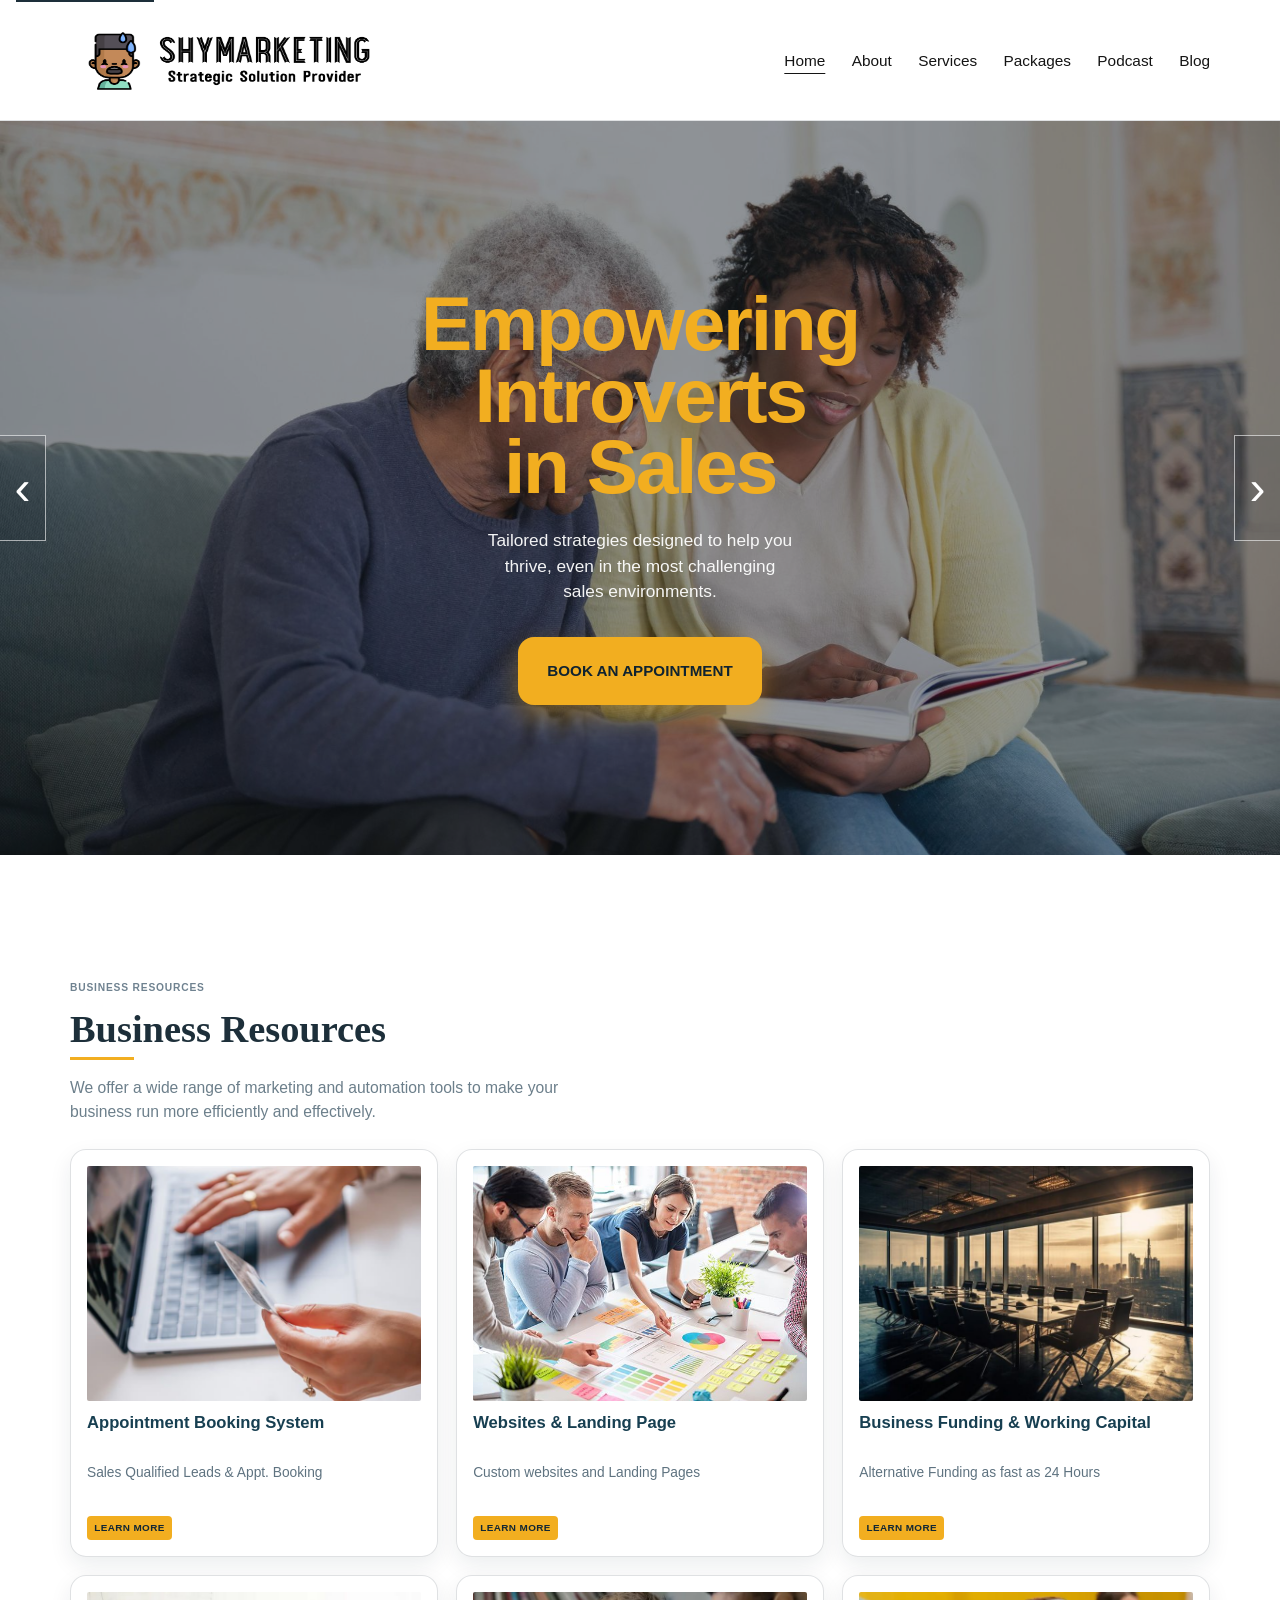
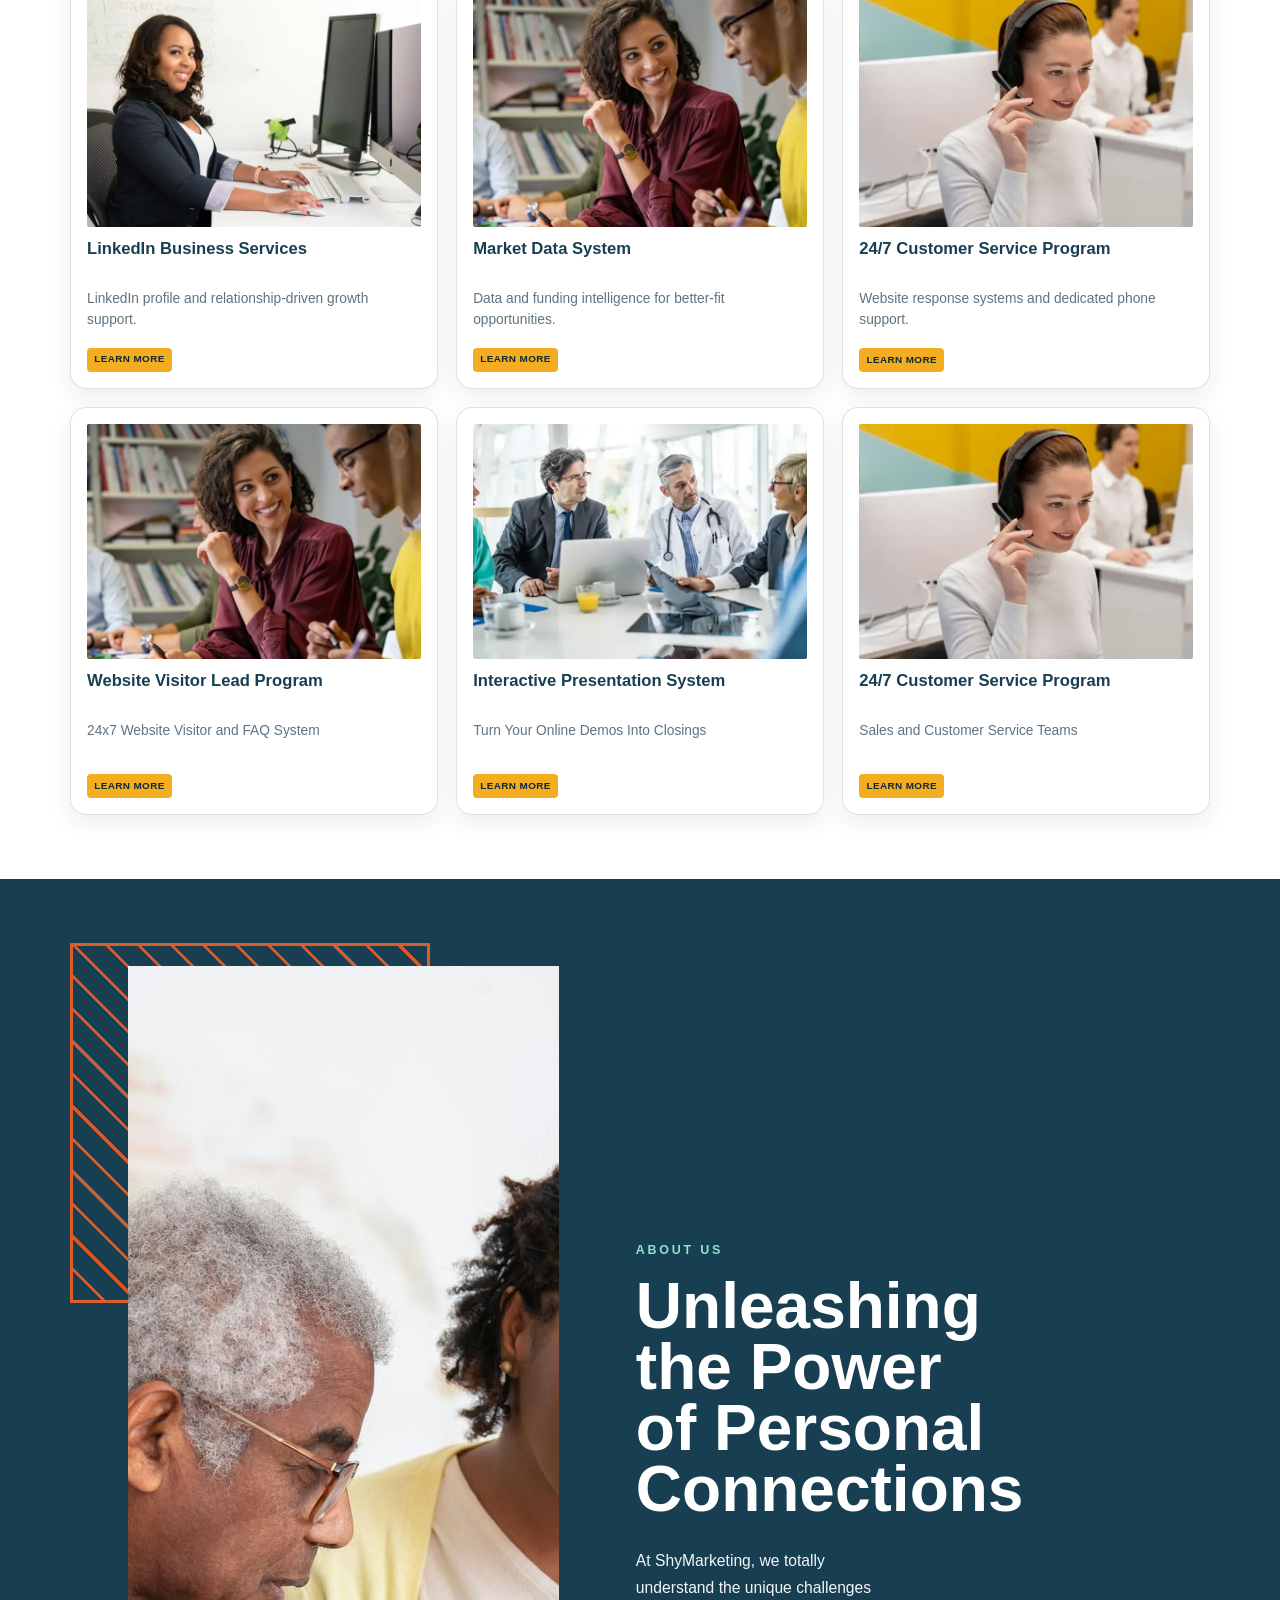
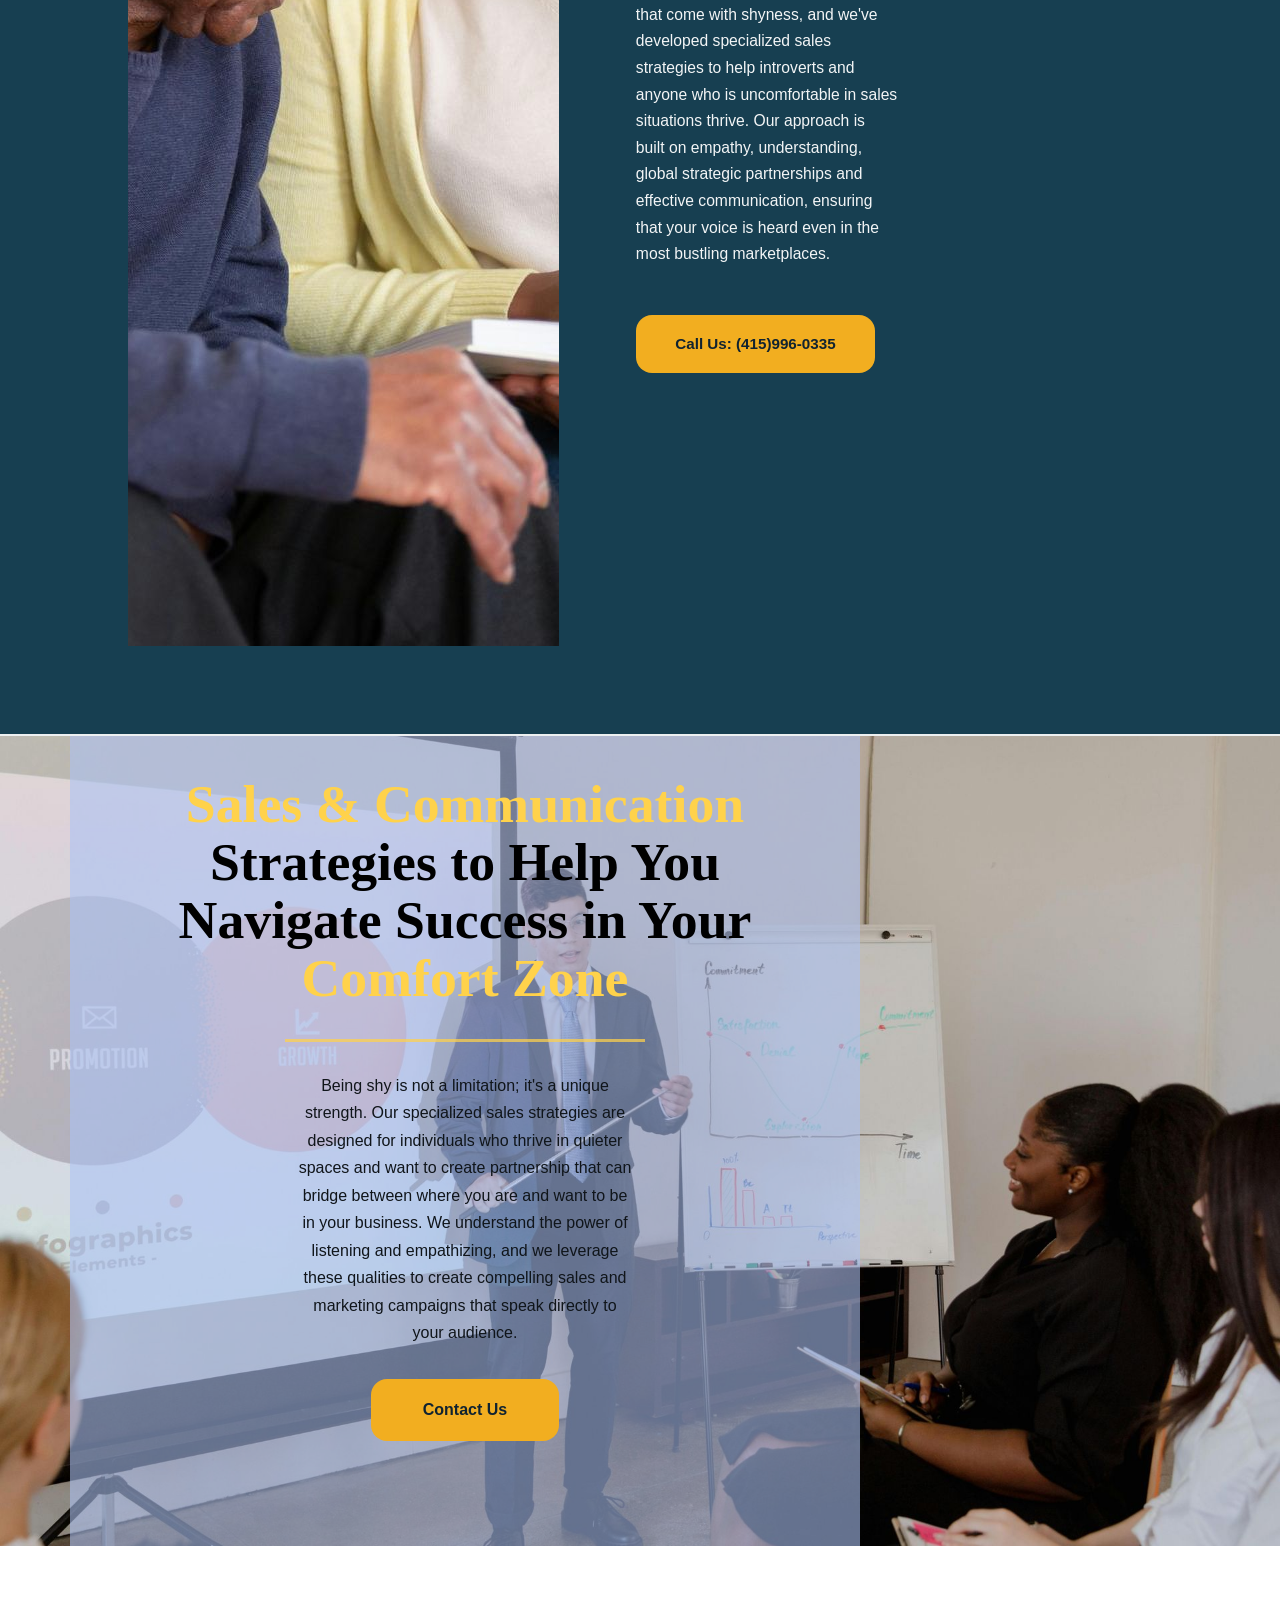
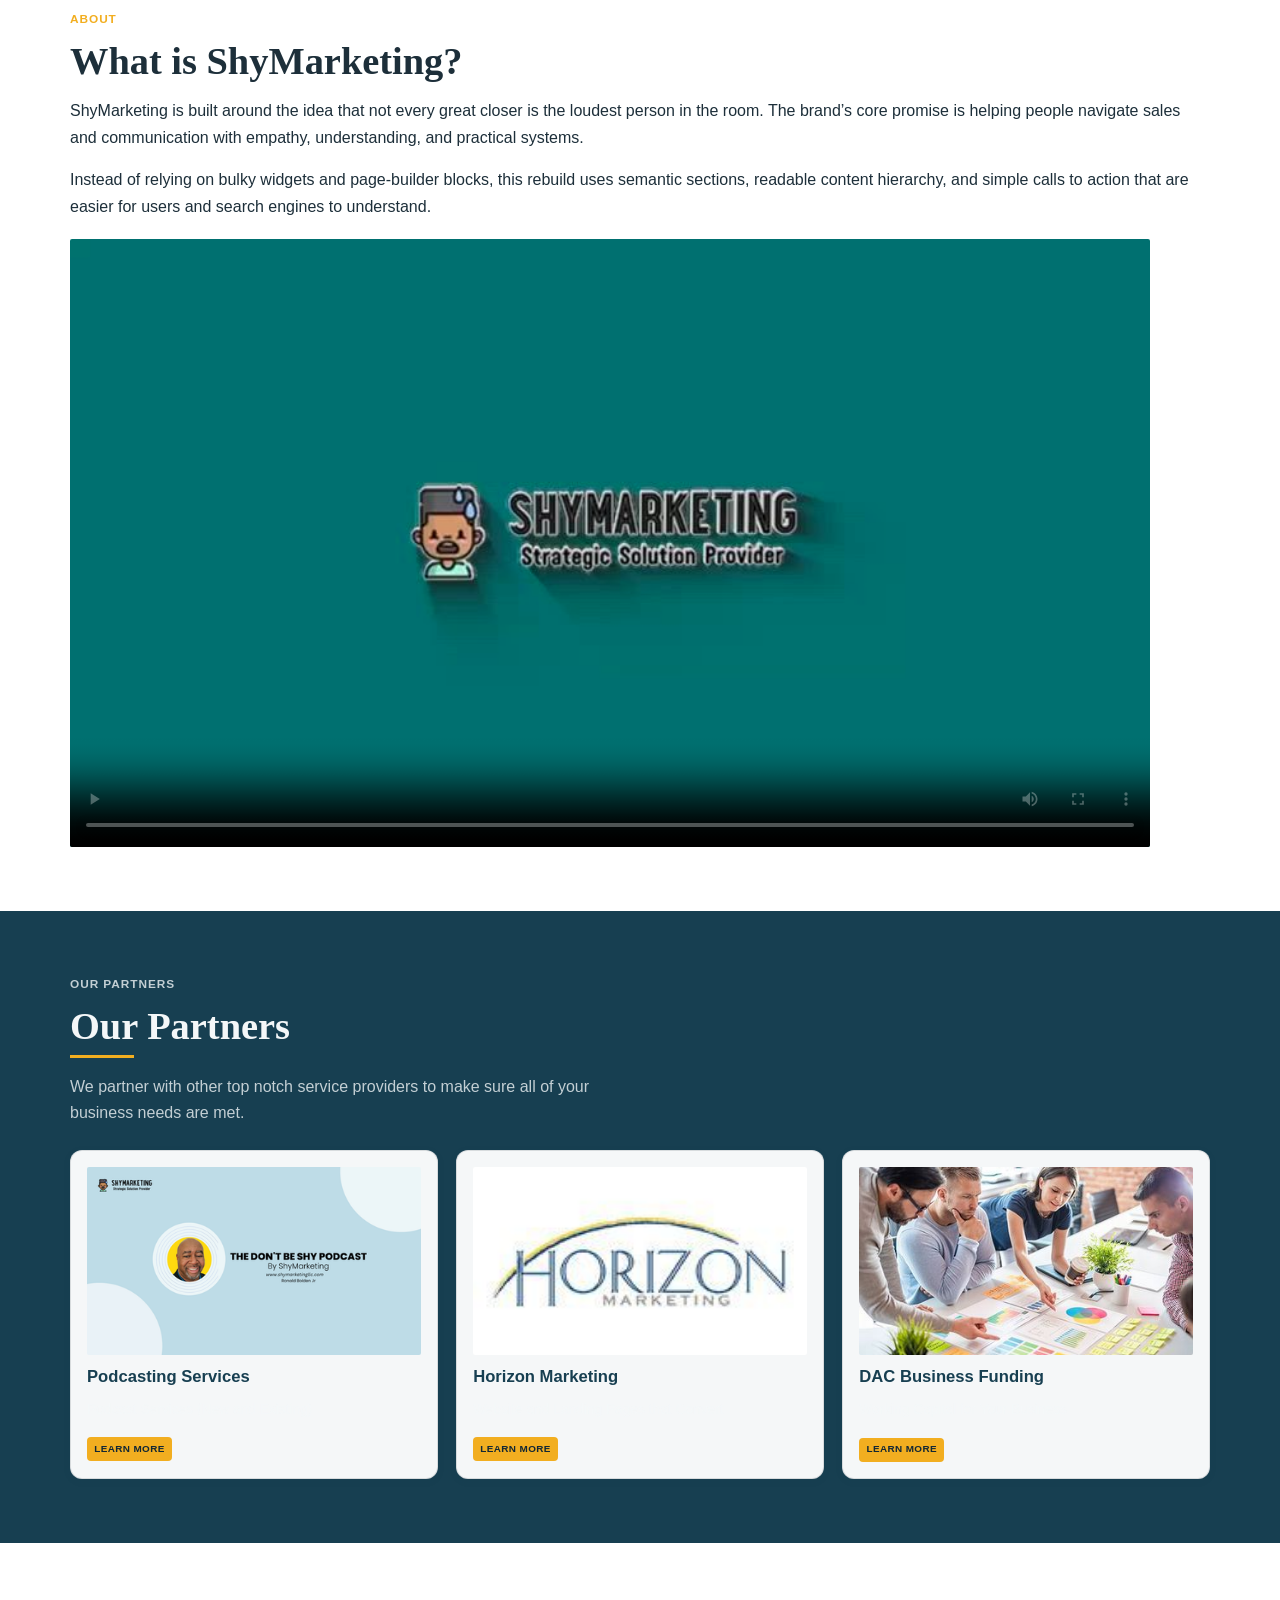
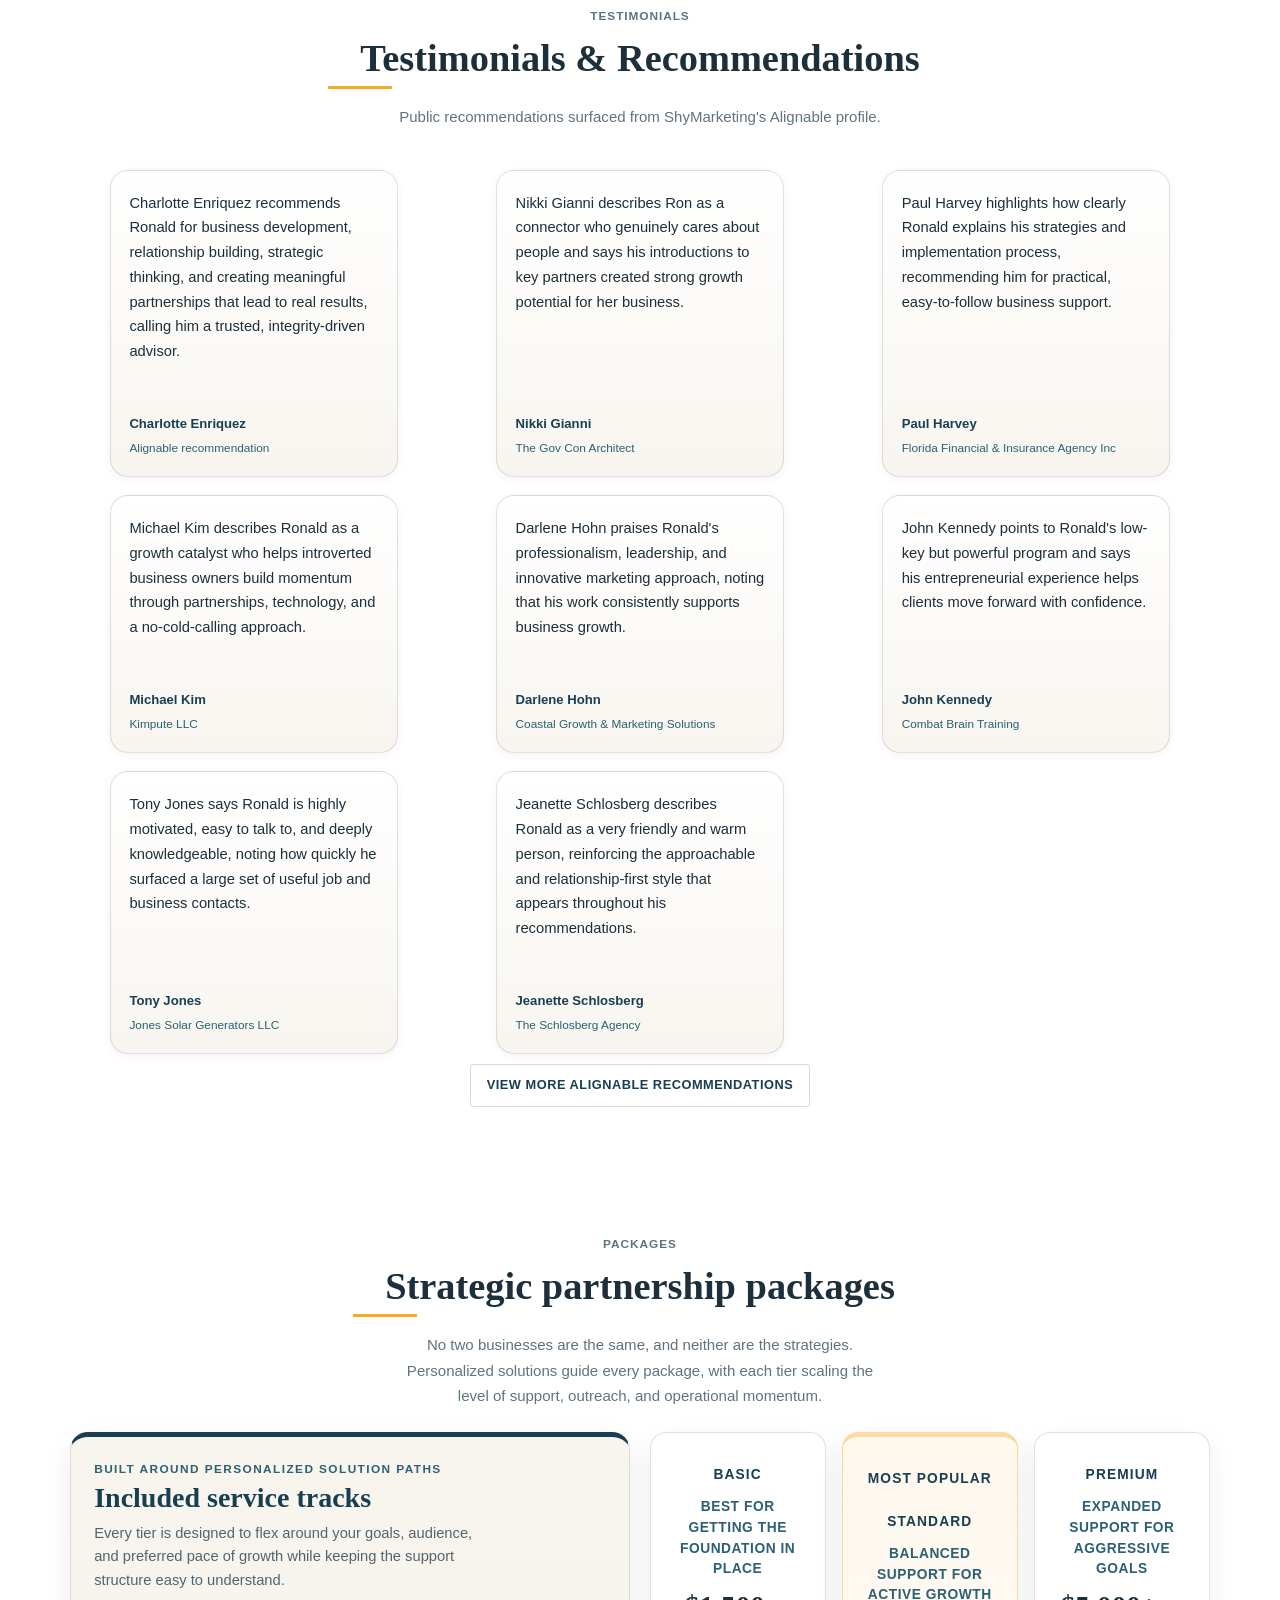
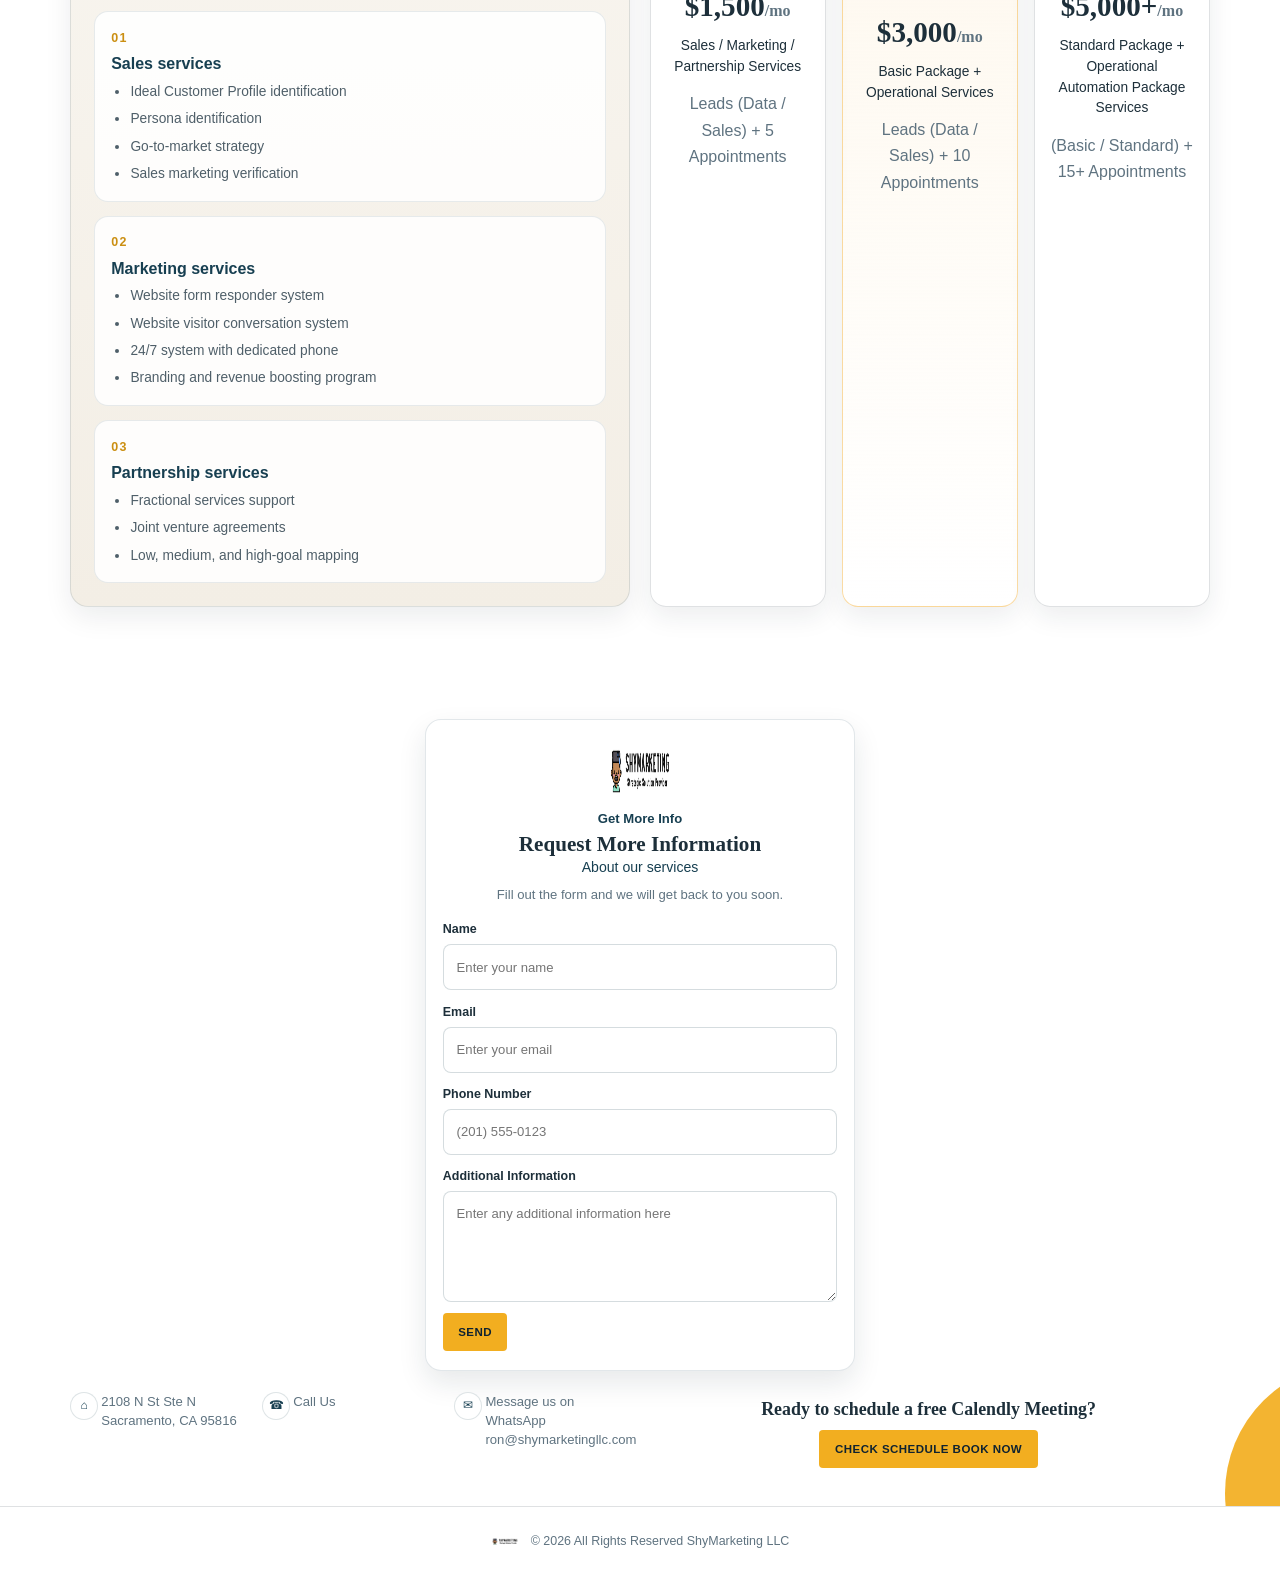
==== commit 311cf4e6: "testimonials" ====
--- a/index.html
+++ b/index.html
@@ -417,11 +417,23 @@
               <p>
                 Charlotte Enriquez recommends Ronald for business development,
                 relationship building, strategic thinking, and creating meaningful
-                partnerships that lead to real results.
+                partnerships that lead to real results, calling him a trusted,
+                integrity-driven advisor.
               </p>
               <footer>
                 Charlotte Enriquez
                 <span>Alignable recommendation</span>
+              </footer>
+            </blockquote>
+            <blockquote class="quote-card quote-card-text">
+              <p>
+                Nikki Gianni describes Ron as a connector who genuinely cares
+                about people and says his introductions to key partners created
+                strong growth potential for her business.
+              </p>
+              <footer>
+                Nikki Gianni
+                <span>The Gov Con Architect</span>
               </footer>
             </blockquote>
             <blockquote class="quote-card quote-card-text">
@@ -468,6 +480,37 @@
                 <span>Combat Brain Training</span>
               </footer>
             </blockquote>
+            <blockquote class="quote-card quote-card-text">
+              <p>
+                Tony Jones says Ronald is highly motivated, easy to talk to, and
+                deeply knowledgeable, noting how quickly he surfaced a large set
+                of useful job and business contacts.
+              </p>
+              <footer>
+                Tony Jones
+                <span>Jones Solar Generators LLC</span>
+              </footer>
+            </blockquote>
+            <blockquote class="quote-card quote-card-text">
+              <p>
+                Jeanette Schlosberg describes Ronald as a very friendly and warm
+                person, reinforcing the approachable and relationship-first style
+                that appears throughout his recommendations.
+              </p>
+              <footer>
+                Jeanette Schlosberg
+                <span>The Schlosberg Agency</span>
+              </footer>
+            </blockquote>
+          </div>
+
+          <div class="section-heading section-heading-centered testimonials-link-row">
+            <a
+              class="button button-secondary"
+              href="https://www.alignable.com/pinole-ca/business-development-2?cyattr=f-n-&cyfid=1dd4053eda6e46f9a5e621c303521349&user=334666#recommending_me"
+            >
+              View More Alignable Recommendations
+            </a>
           </div>
         </div>
       </section>
--- a/styles.css
+++ b/styles.css
@@ -681,6 +681,11 @@
   text-align: center;
 }
 
+.testimonials-link-row {
+  margin-top: 1.6rem;
+  margin-bottom: 0;
+}
+
 .section-heading-centered h2::after {
   left: 50%;
   transform: translateX(-50%);
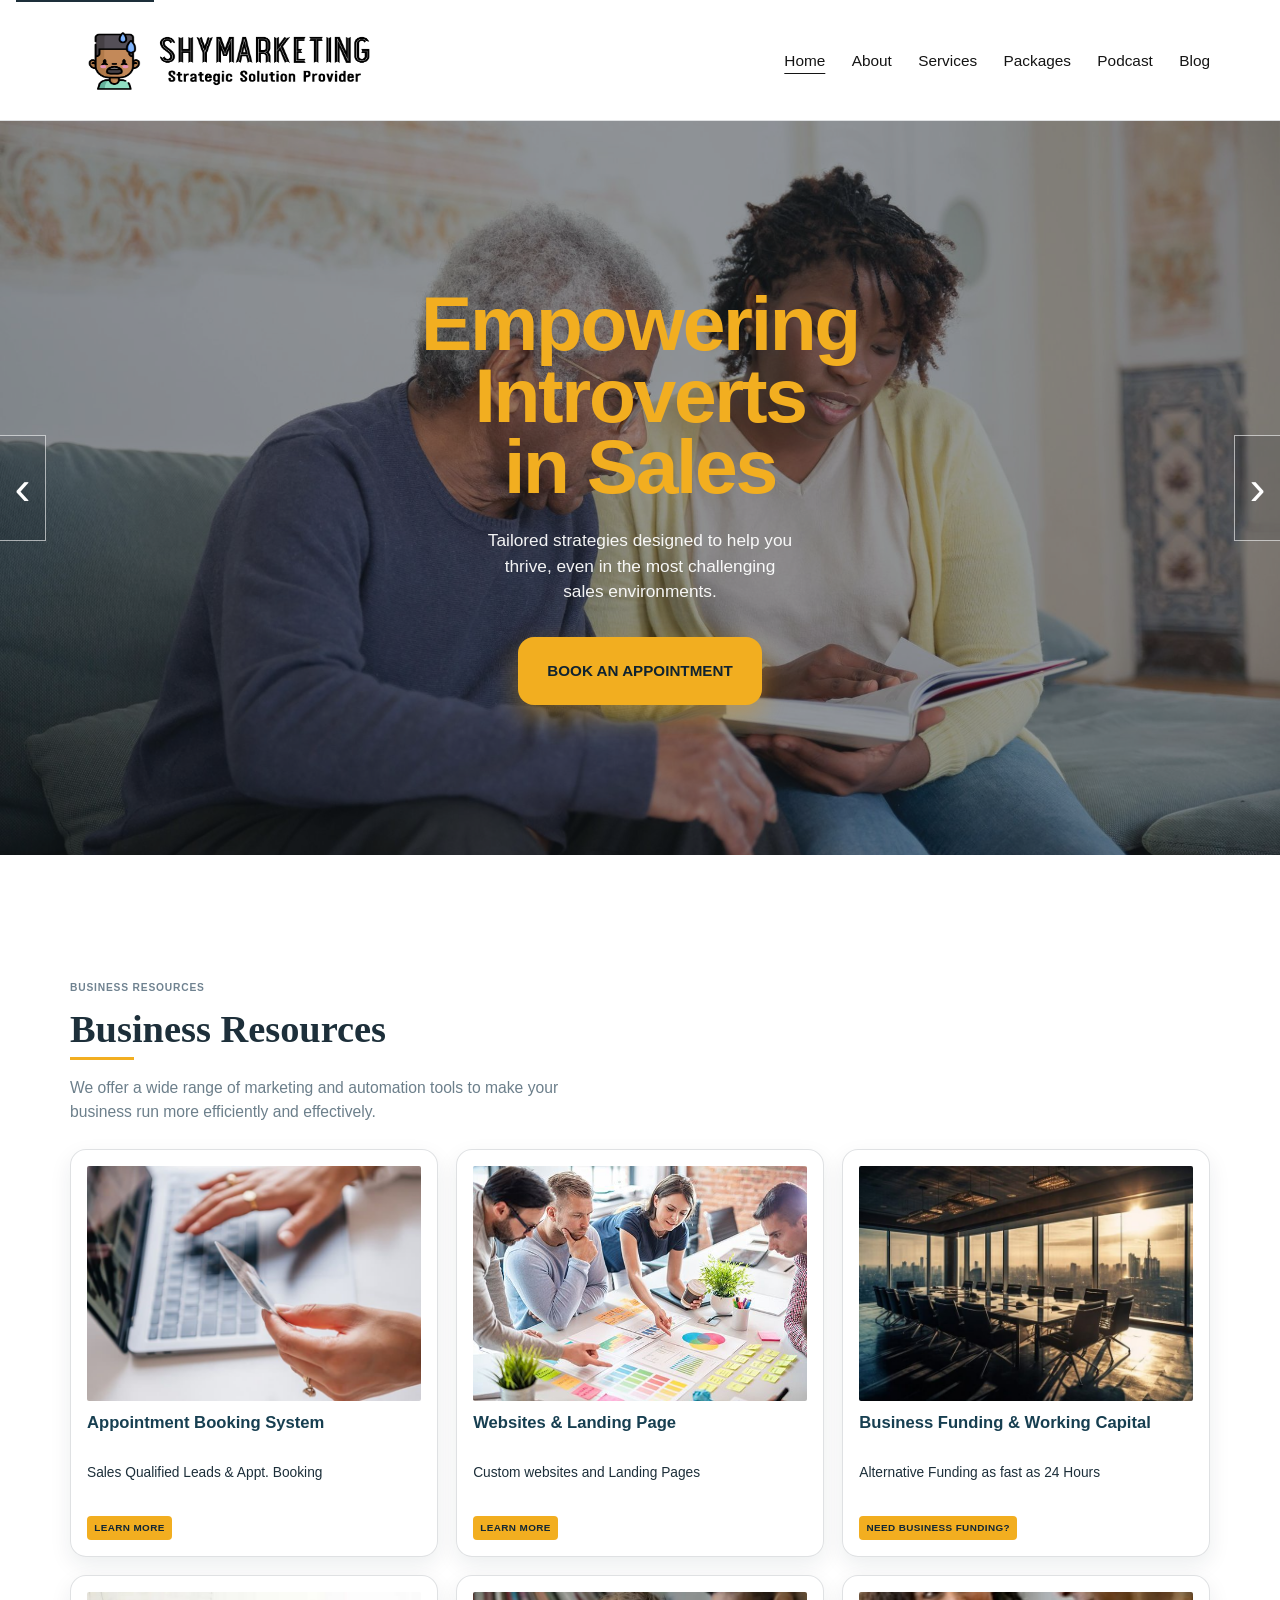
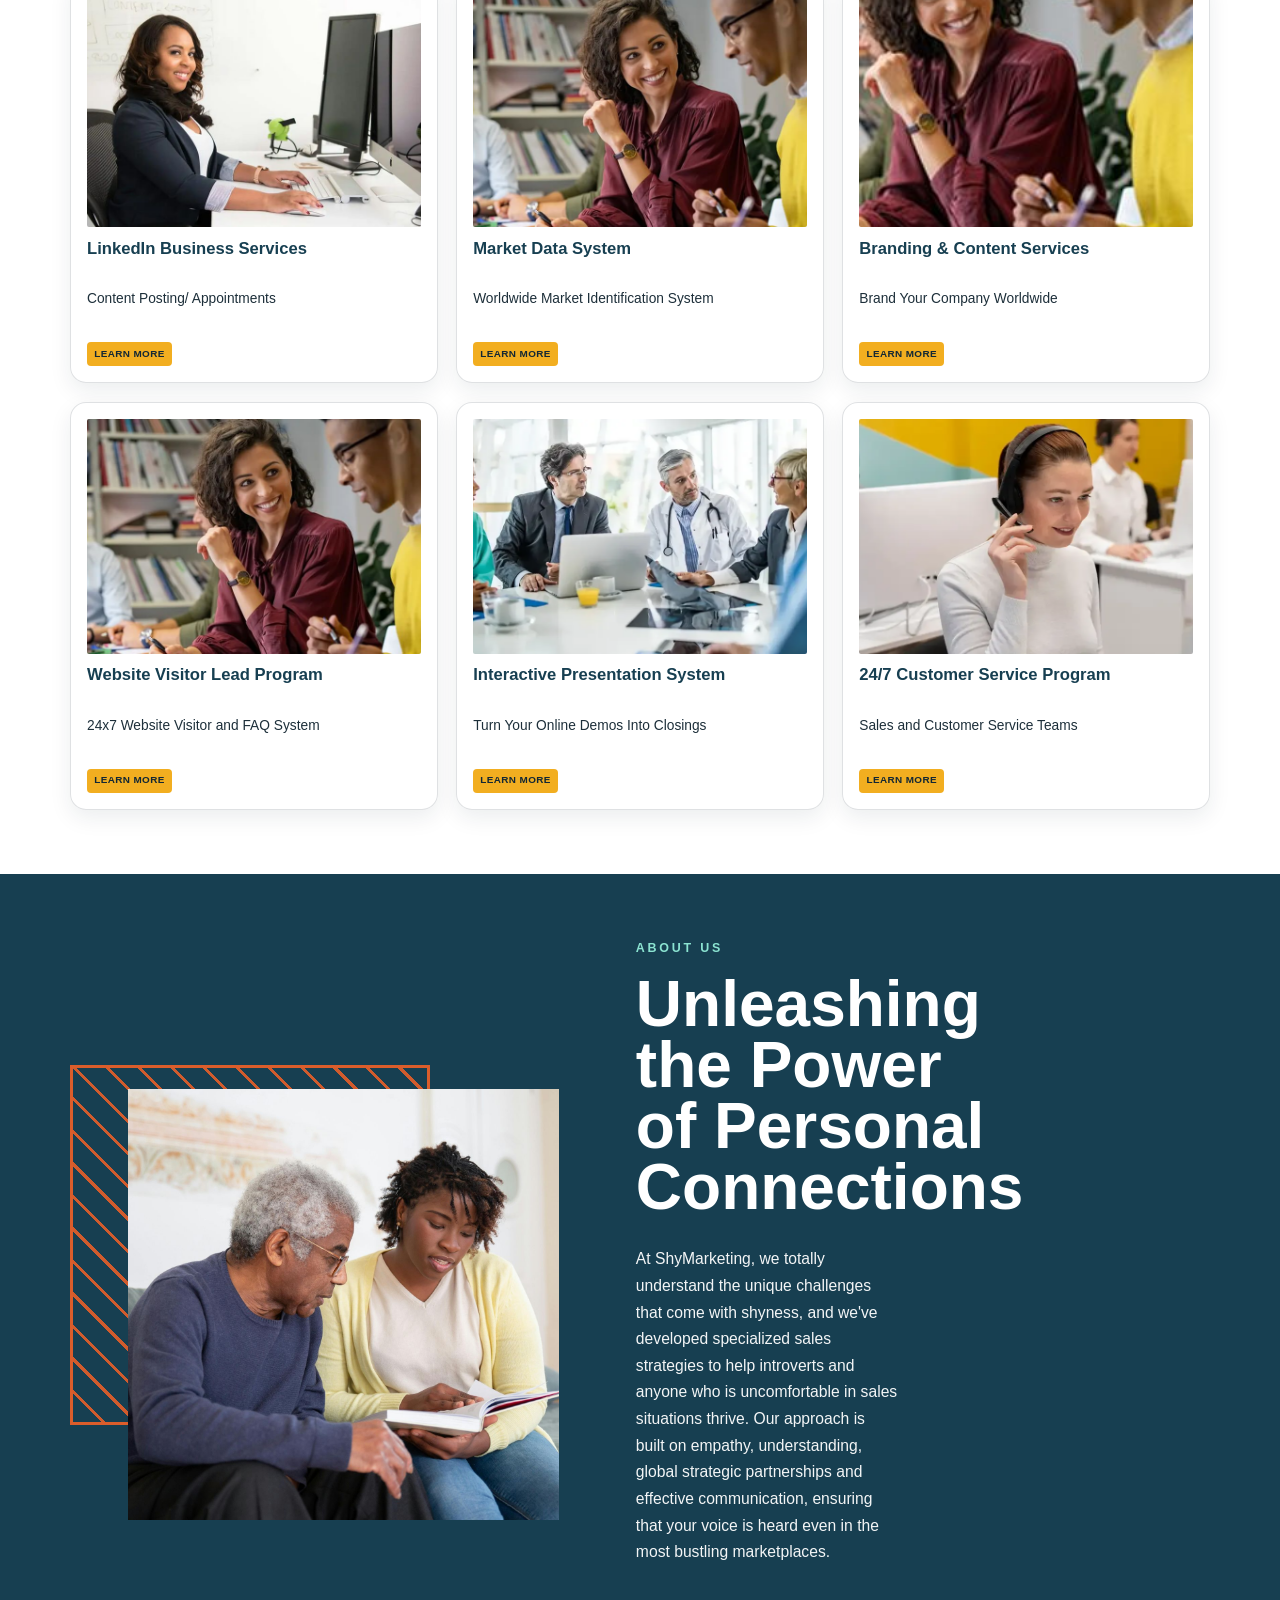
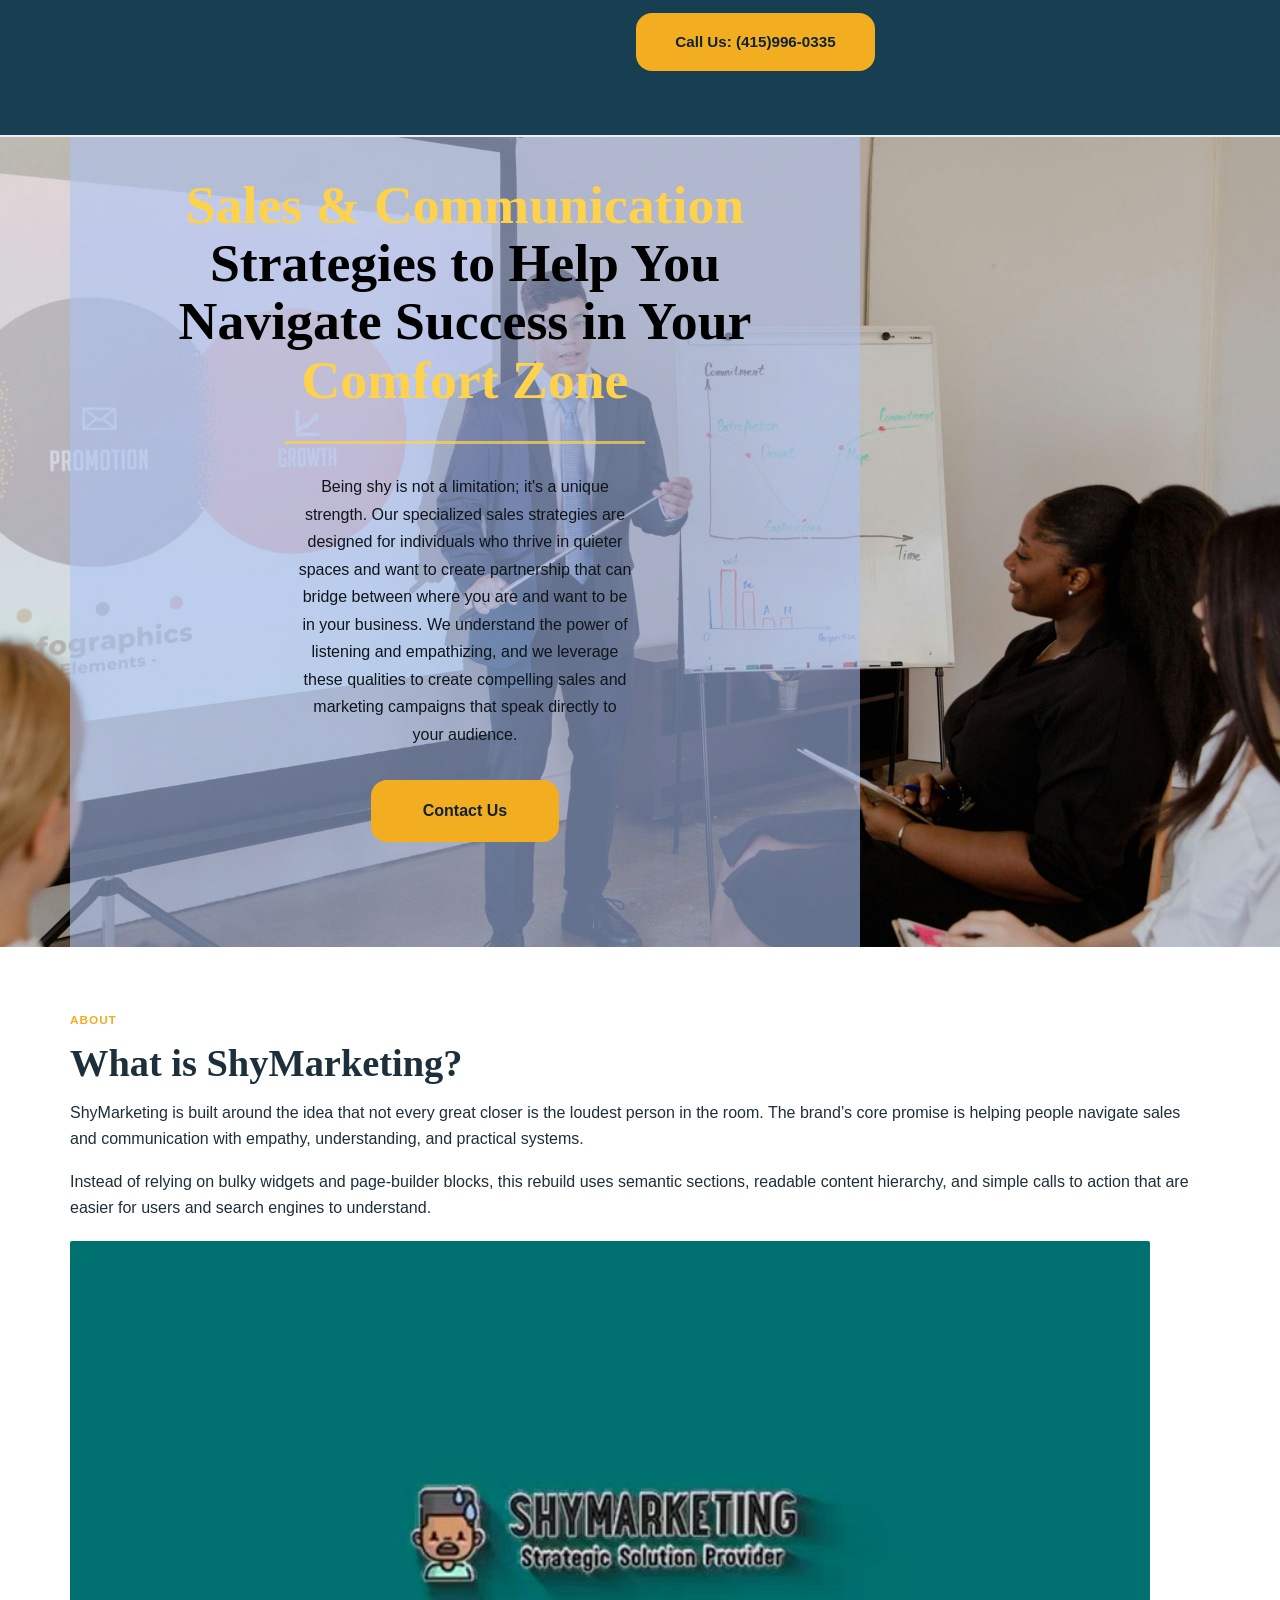
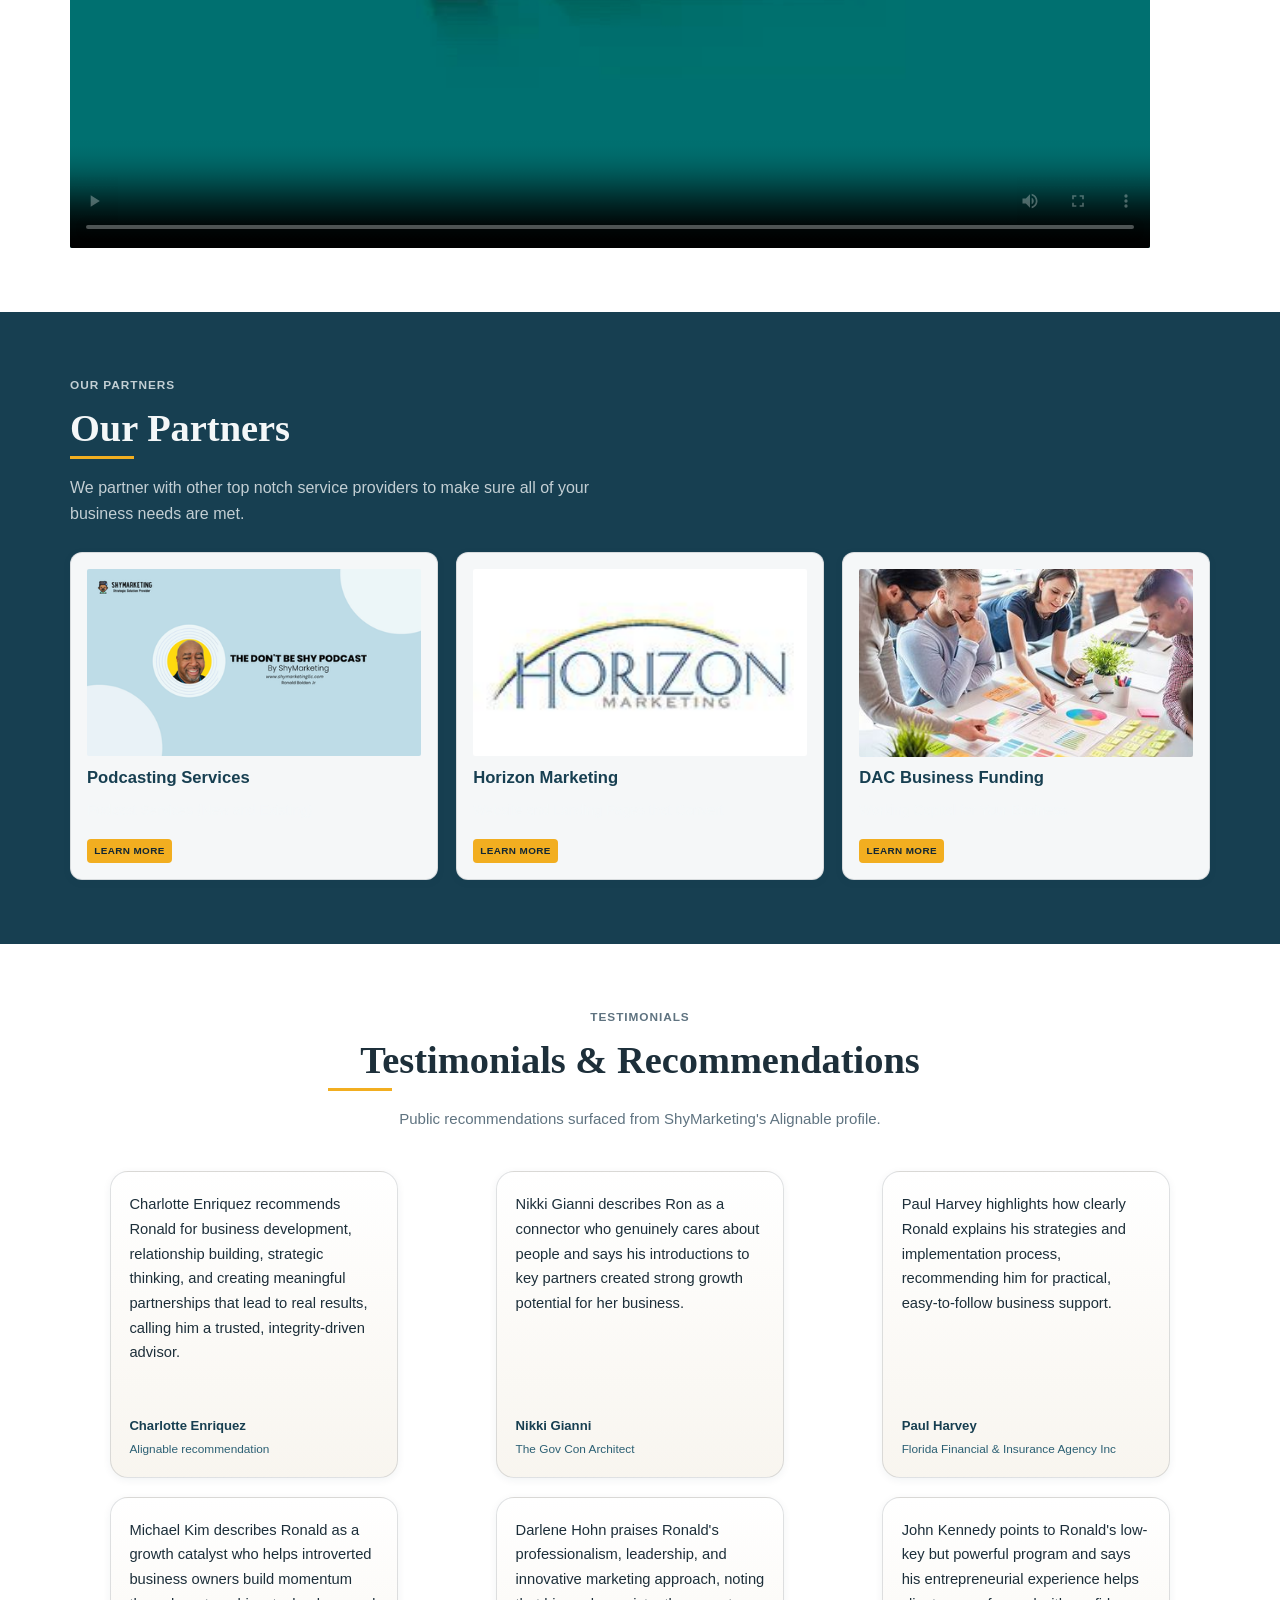
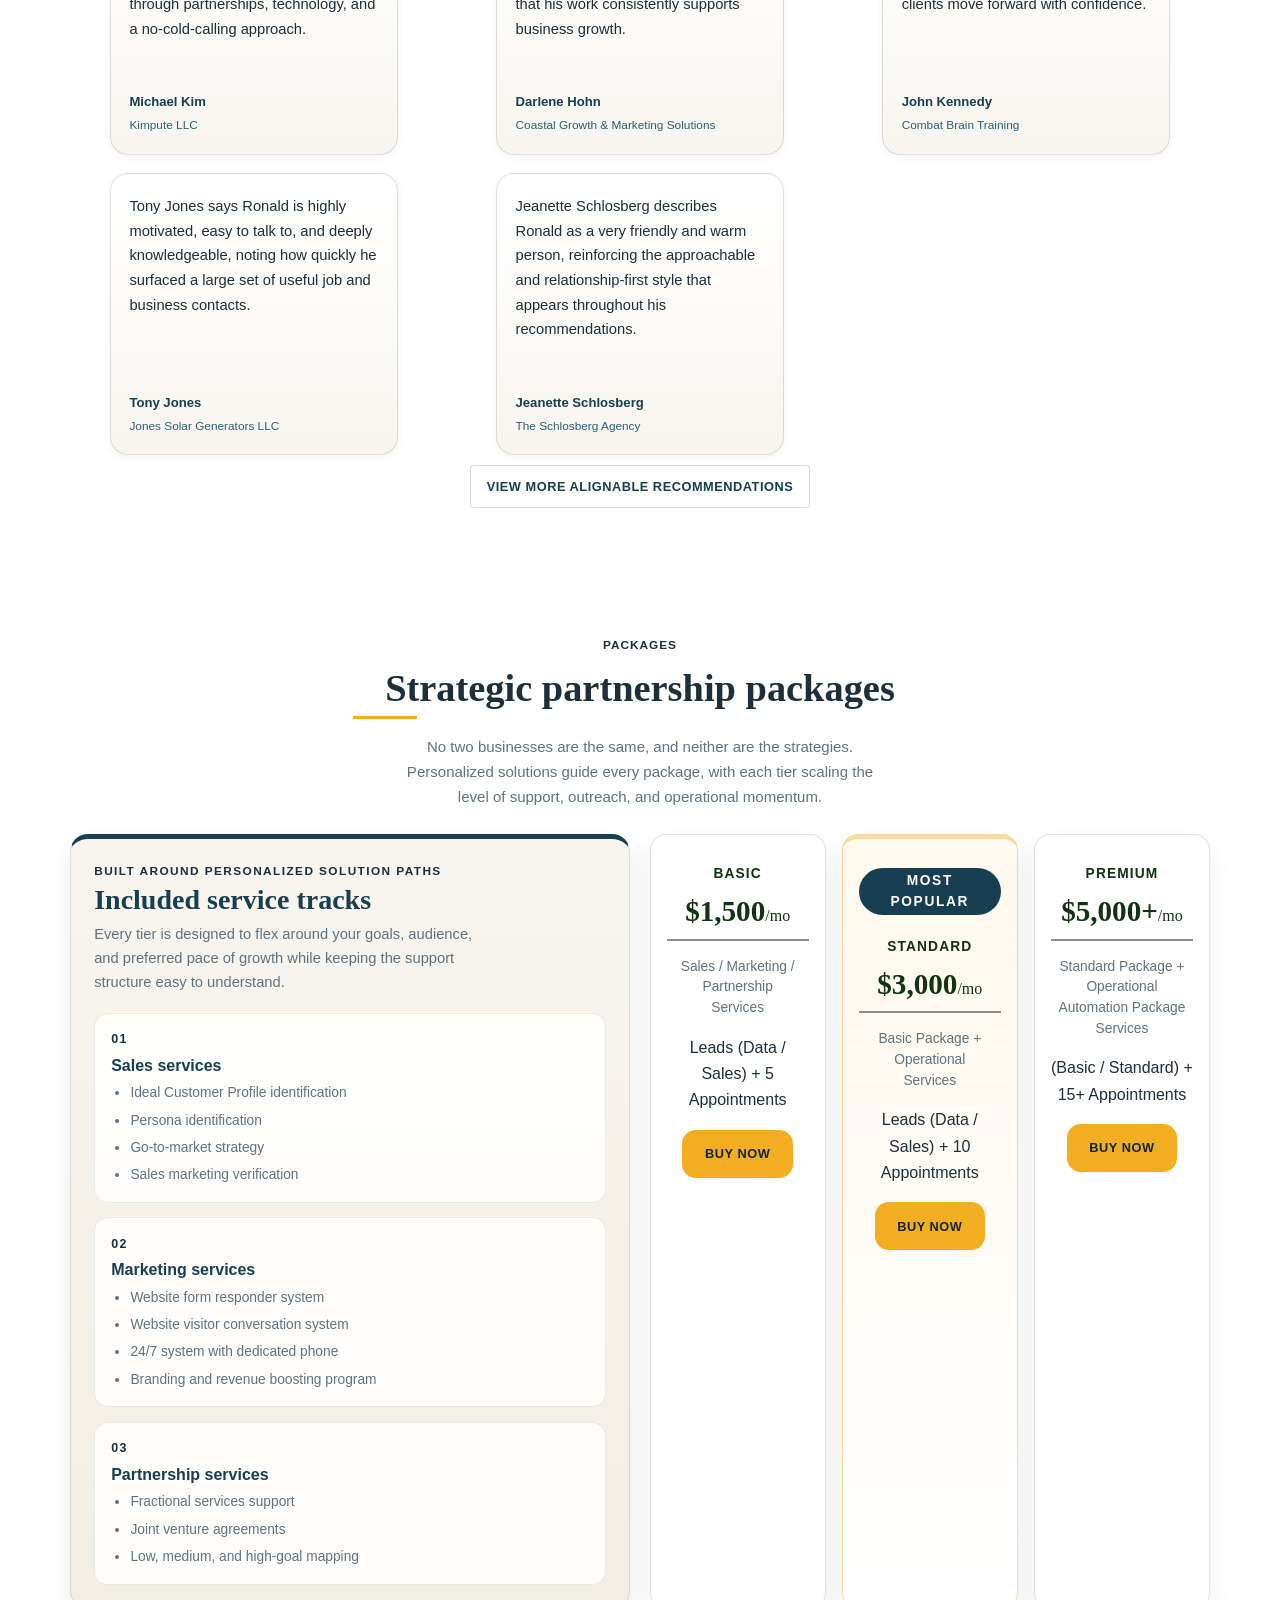
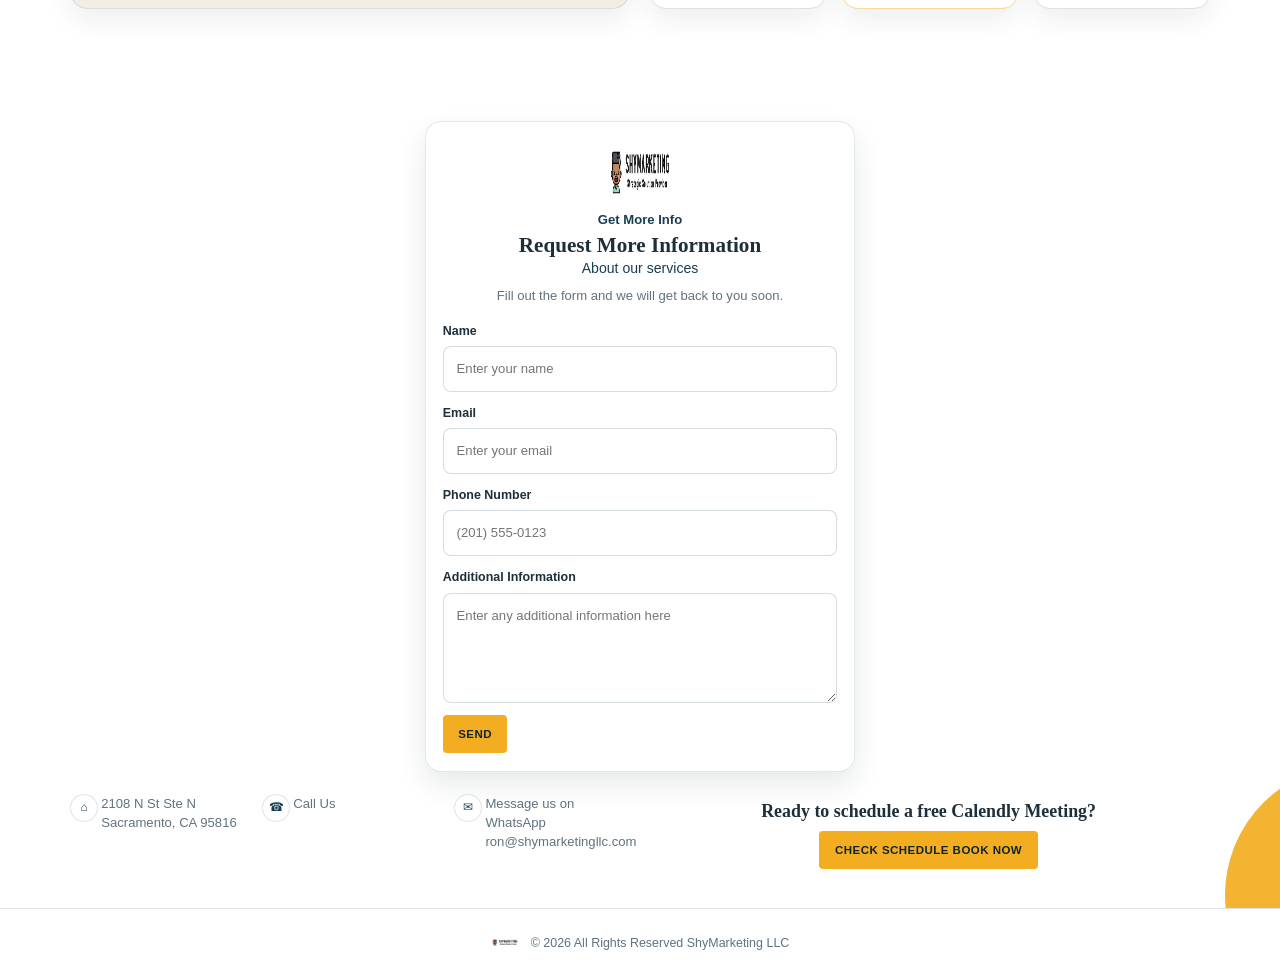
==== commit cf68f8c8: "adding changes bottom and corrections" ====
--- a/index.html
+++ b/index.html
@@ -187,7 +187,7 @@
               />
               <h3>Business Funding &amp; Working Capital</h3>
               <p>Alternative Funding as fast as 24 Hours</p>
-              <a href="https://davidallencapital.com/business-capital/shymarketing">Learn More</a>
+              <a href="https://davidallencapital.com/business-capital/shymarketing">Need Business Funding?</a>
             </article>
             <article class="card">
               <img
@@ -197,7 +197,7 @@
                 height="1080"
               />
               <h3>LinkedIn Business Services</h3>
-              <p>LinkedIn profile and relationship-driven growth support.</p>
+              <p>Content Posting/ Appointments</p>
               <a href="https://leadneurals.com/shy-marketing/">Learn More</a>
             </article>
             <article class="card">
@@ -208,19 +208,19 @@
                 height="1080"
               />
               <h3>Market Data System</h3>
-              <p>Data and funding intelligence for better-fit opportunities.</p>
+              <p>Worldwide Market Identification System</p>
               <a href="https://app.fundz.net/sign-up?planId=f_starter_a">Learn More</a>
             </article>
             <article class="card">
               <img
-                src="assets/original/resource-phone-answering.webp"
-                alt="Customer service program preview"
-                width="1920"
-                height="1080"
-              />
-              <h3>24/7 Customer Service Program</h3>
-              <p>Website response systems and dedicated phone support.</p>
-              <a href="https://wurkzen.com/?referral=SHYMARK">Learn More</a>
+                src="assets/original/resource-branding-content.jpg"
+                alt="Branding and content services preview"
+                width="1920"
+                height="1080"
+              />
+              <h3>Branding &amp; Content Services</h3>
+              <p>Brand Your Company Worldwide</p>
+              <a href="https://app.gohighlevel.com/v2/preview/PGayIq3IcdkMrufoKewC?notrack=true">Learn More</a>
             </article>
             <article class="card">
               <img
@@ -267,7 +267,7 @@
               class="about-feature-image"
               src="assets/original/hero-pexels-kampus-1920w.jpg"
               alt="Two people collaborating and reading together"
-              width="1920"
+              width="1280"
               height="1280"
             />
           </div>
@@ -573,31 +573,34 @@
             <div class="pricing-grid">
               <article class="price-card">
                 <p class="tier">Basic</p>
-                <p class="price-card-label">Best for getting the foundation in place</p>
                 <h3>$1,500<span>/mo</span></h3>
-                <p>Sales / Marketing / Partnership Services</p>
+                <div class="price-card-divider" aria-hidden="true"></div>
+                <p>Sales / Marketing / Partnership<br />Services</p>
                 <ul>
                   <li>Leads (Data / Sales) + 5 Appointments</li>
                 </ul>
+                <a class="button price-card-button" href="https://ch1u4.share.hsforms.com/29Y4AK4qpQNWiMJ10MC0opw" target="_blank" rel="noreferrer">Buy Now</a>
               </article>
               <article class="price-card price-card-featured">
                 <p class="tag">Most popular</p>
                 <p class="tier">Standard</p>
-                <p class="price-card-label">Balanced support for active growth</p>
                 <h3>$3,000<span>/mo</span></h3>
-                <p>Basic Package + Operational Services</p>
+                <div class="price-card-divider" aria-hidden="true"></div>
+                <p>Basic Package + Operational<br />Services</p>
                 <ul>
                   <li>Leads (Data / Sales) + 10 Appointments</li>
                 </ul>
+                <a class="button price-card-button" href="https://ch1u4.share.hsforms.com/29Y4AK4qpQNWiMJ10MC0opw" target="_blank" rel="noreferrer">Buy Now</a>
               </article>
               <article class="price-card">
                 <p class="tier">Premium</p>
-                <p class="price-card-label">Expanded support for aggressive goals</p>
                 <h3>$5,000+<span>/mo</span></h3>
+                <div class="price-card-divider" aria-hidden="true"></div>
                 <p>Standard Package + Operational Automation Package Services</p>
                 <ul>
                   <li>(Basic / Standard) + 15+ Appointments</li>
                 </ul>
+                <a class="button price-card-button" href="https://ch1u4.share.hsforms.com/29Y4AK4qpQNWiMJ10MC0opw" target="_blank" rel="noreferrer">Buy Now</a>
               </article>
             </div>
           </div>
--- a/styles.css
+++ b/styles.css
@@ -37,6 +37,8 @@
 img {
   display: block;
   max-width: 100%;
+  overflow-clip-margin: content-box;
+  overflow: clip;
 }
 
 a {
@@ -391,6 +393,26 @@
   background: #ffffff;
 }
 
+.section-alt h2,
+.section-alt h3,
+.section-alt h4,
+.section-alt p,
+.section-alt li,
+.section-alt footer,
+.section-alt .eyebrow {
+  color: var(--ink);
+}
+
+.section-alt .packages-copy,
+.section-alt .price-card > p:not(.tier):not(.tag):not(.price-card-label),
+.section-alt .service-list li,
+.section-alt .service-list-intro,
+.section-alt .quote-card footer,
+.section-alt .quote-card-text footer span,
+.section-alt .partner-card p {
+  color: var(--muted);
+}
+
 .about-feature-section {
   background: #173f51;
   color: #ffffff;
@@ -429,9 +451,13 @@
   z-index: 1;
   width: 100%;
   max-width: 520px;
+  height: auto;
   aspect-ratio: 1 / 1;
   object-fit: cover;
   object-position: center;
+  border-radius: 0 !important;
+  -moz-border-radius: 0 !important;
+  -webkit-border-radius: 0 !important;
 }
 
 .about-feature-copy {
@@ -792,6 +818,10 @@
   line-height: 1.5;
 }
 
+.partner-card p {
+  color: var(--ink);
+}
+
 .card h3,
 .partner-card h3,
 .quote-card footer,
@@ -980,21 +1010,29 @@
   position: relative;
   overflow: hidden;
   min-height: 100%;
-  padding: 1.15rem 1rem 1.1rem;
+  padding: 1rem 1rem 1.2rem;
   border-radius: 16px;
   text-align: center;
   box-shadow: 0 10px 26px rgba(20, 40, 52, 0.08);
 }
 
+.price-card .tier {
+  display: block;
+  margin-bottom: 0.65rem;
+  color: #113311;
+}
+
 .price-card h3 {
   font-family: "DM Serif Display", Georgia, "Times New Roman", serif;
   font-size: 1.82rem;
-  margin: 0.1rem 0 0.45rem;
+  margin: 0.15rem 0 0;
+  color: #113311;
 }
 
 .price-card h3 span {
   font-size: 1rem;
-  color: var(--muted);
+  color: #113311;
+  font-weight: 400;
 }
 
 .price-card-label {
@@ -1010,11 +1048,31 @@
 .price-card ul {
   list-style: none;
   padding-left: 0;
-  margin: 0.55rem 0 0;
+  margin: 1rem 0 0;
 }
 
 .price-card li + li {
   margin-top: 0.35rem;
+}
+
+.price-card-divider {
+  width: 100%;
+  height: 2px;
+  margin: 0.7rem 0 1rem;
+  background: #8c8c8c;
+}
+
+.price-card > p:not(.tier):not(.tag):not(.price-card-label) {
+  margin: 0;
+  color: #777777;
+}
+
+.price-card-button {
+  margin-top: 1rem;
+  min-height: 48px;
+  padding: 0.75rem 1.35rem;
+  border-radius: 14px;
+  align-self: center;
 }
 
 .price-card-featured {
@@ -1024,7 +1082,16 @@
 }
 
 .tag {
-  color: var(--accent-deep);
+  padding: 0.18rem 0.55rem;
+  border-radius: 999px;
+  background: var(--brand);
+  color: #ffffff;
+  font-size: 0.64rem;
+  letter-spacing: 0.12em;
+}
+
+.price-card-featured .tag {
+  color: #ffffff;
 }
 
 .packages-copy {
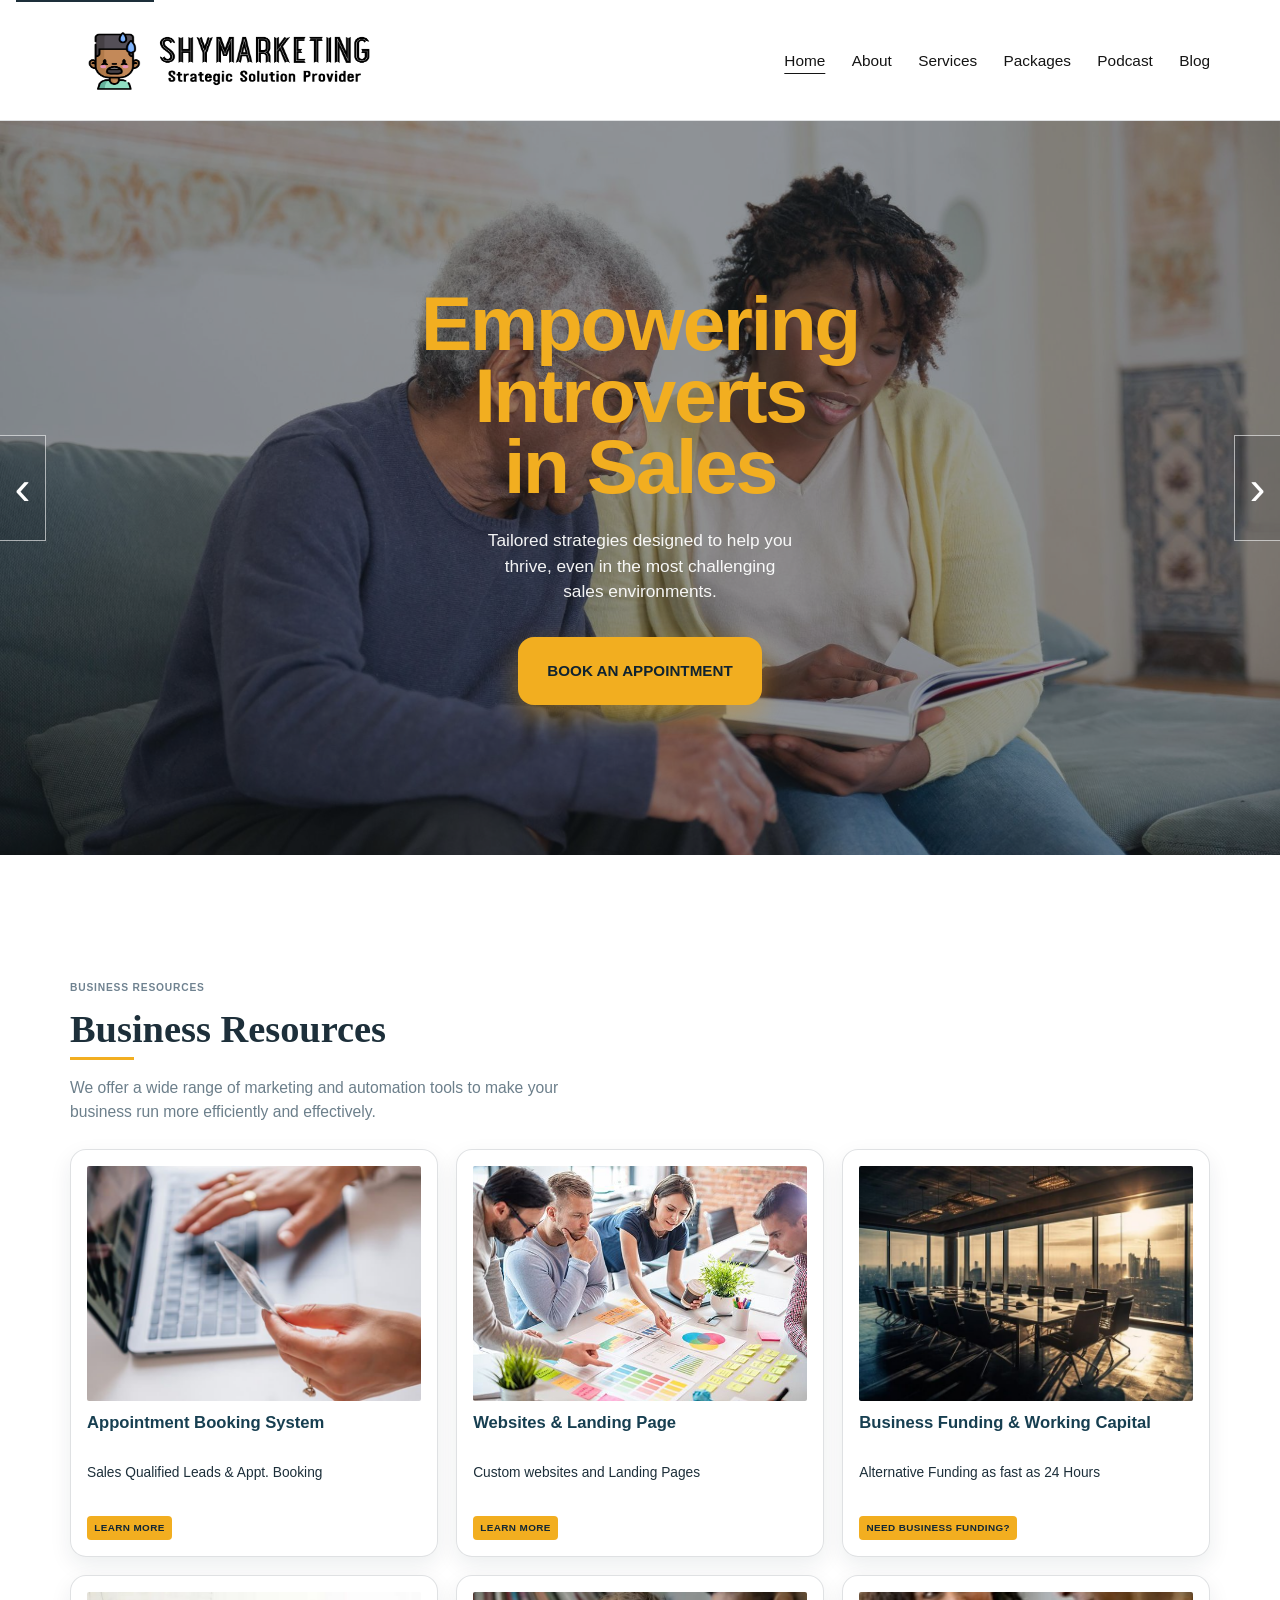
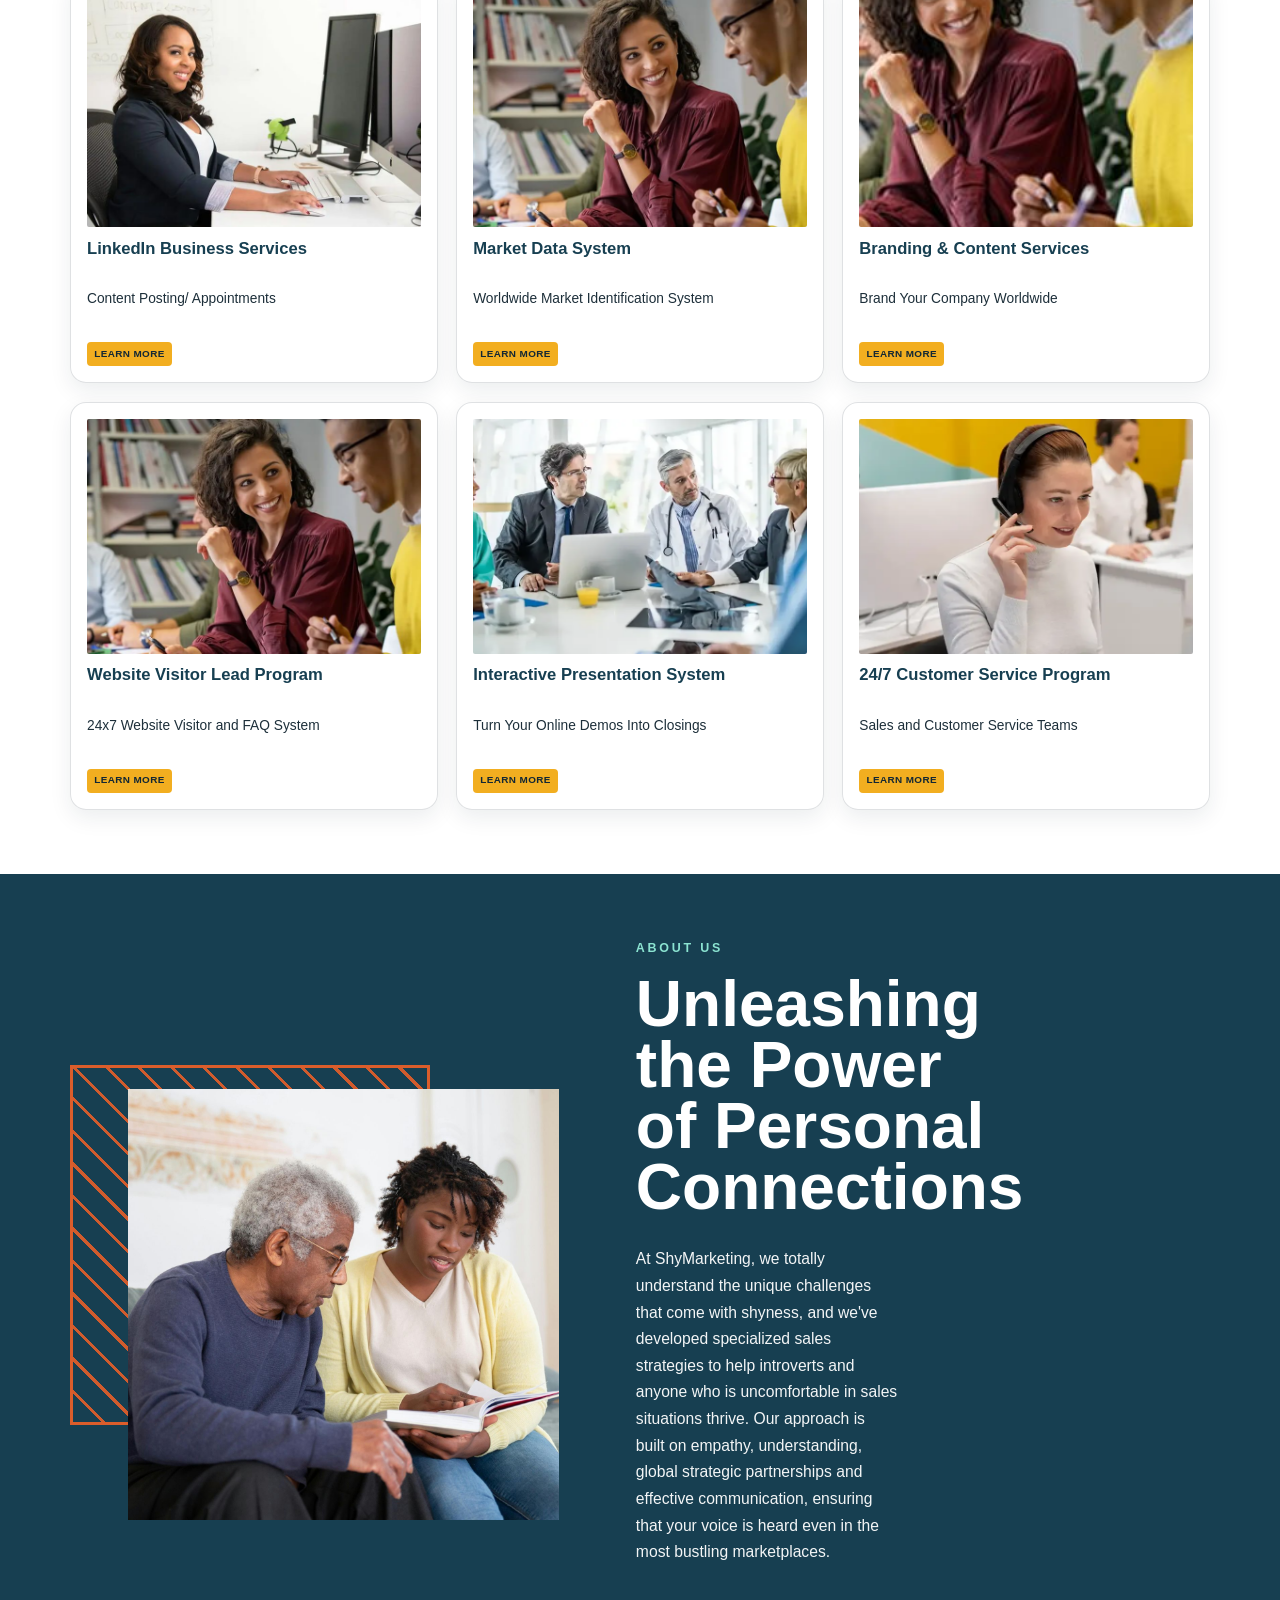
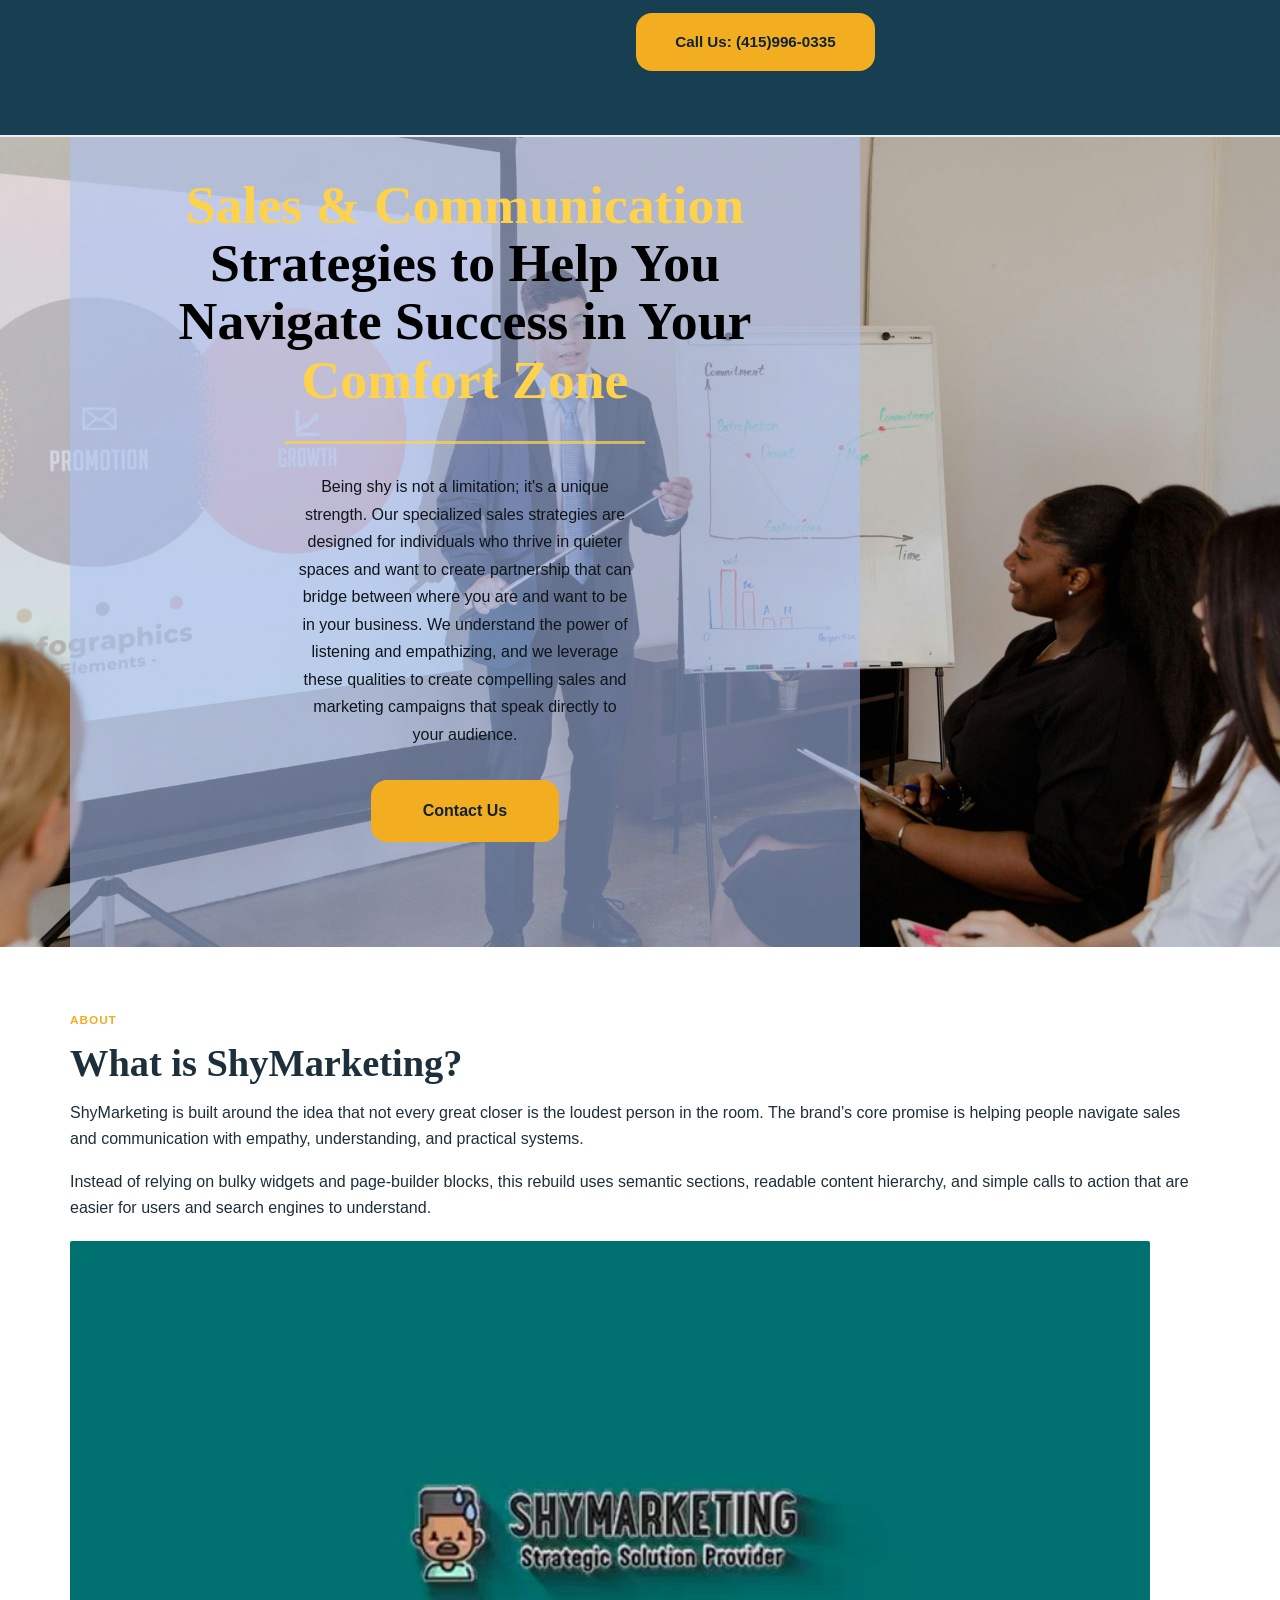
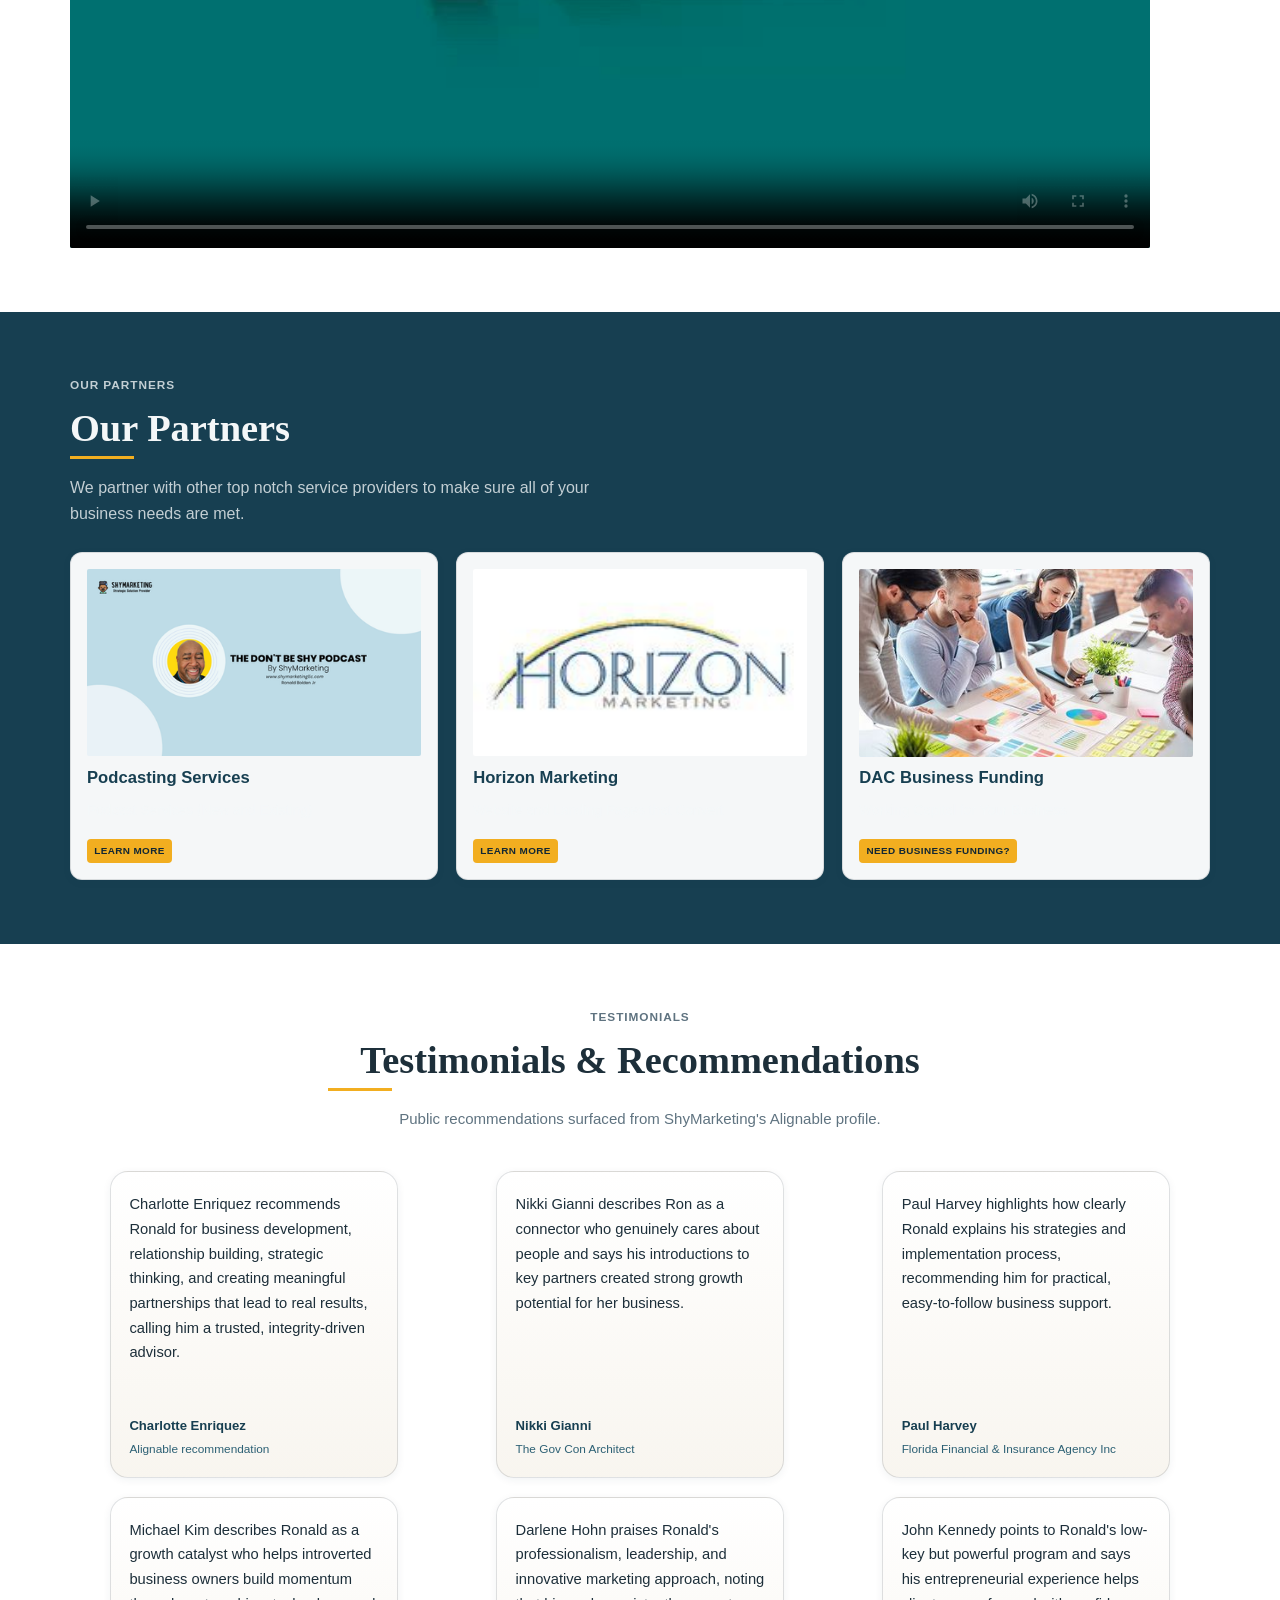
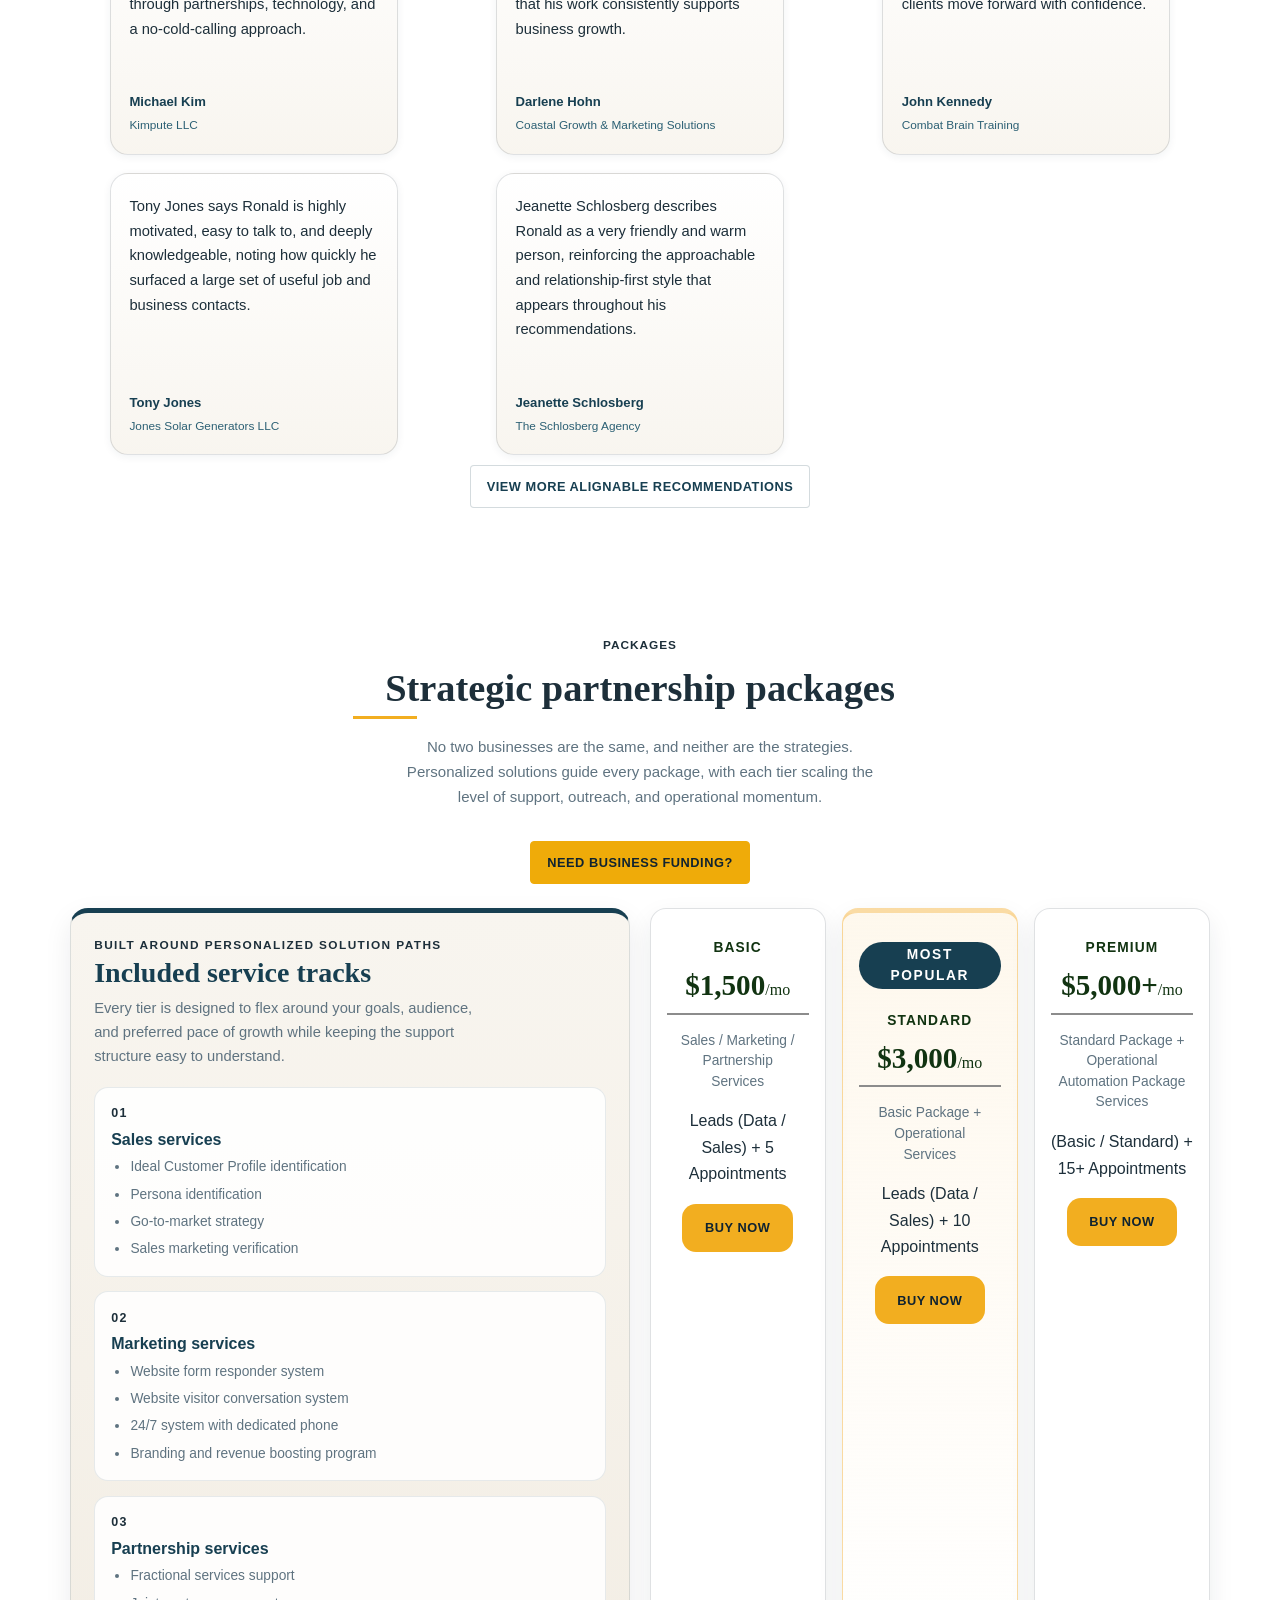
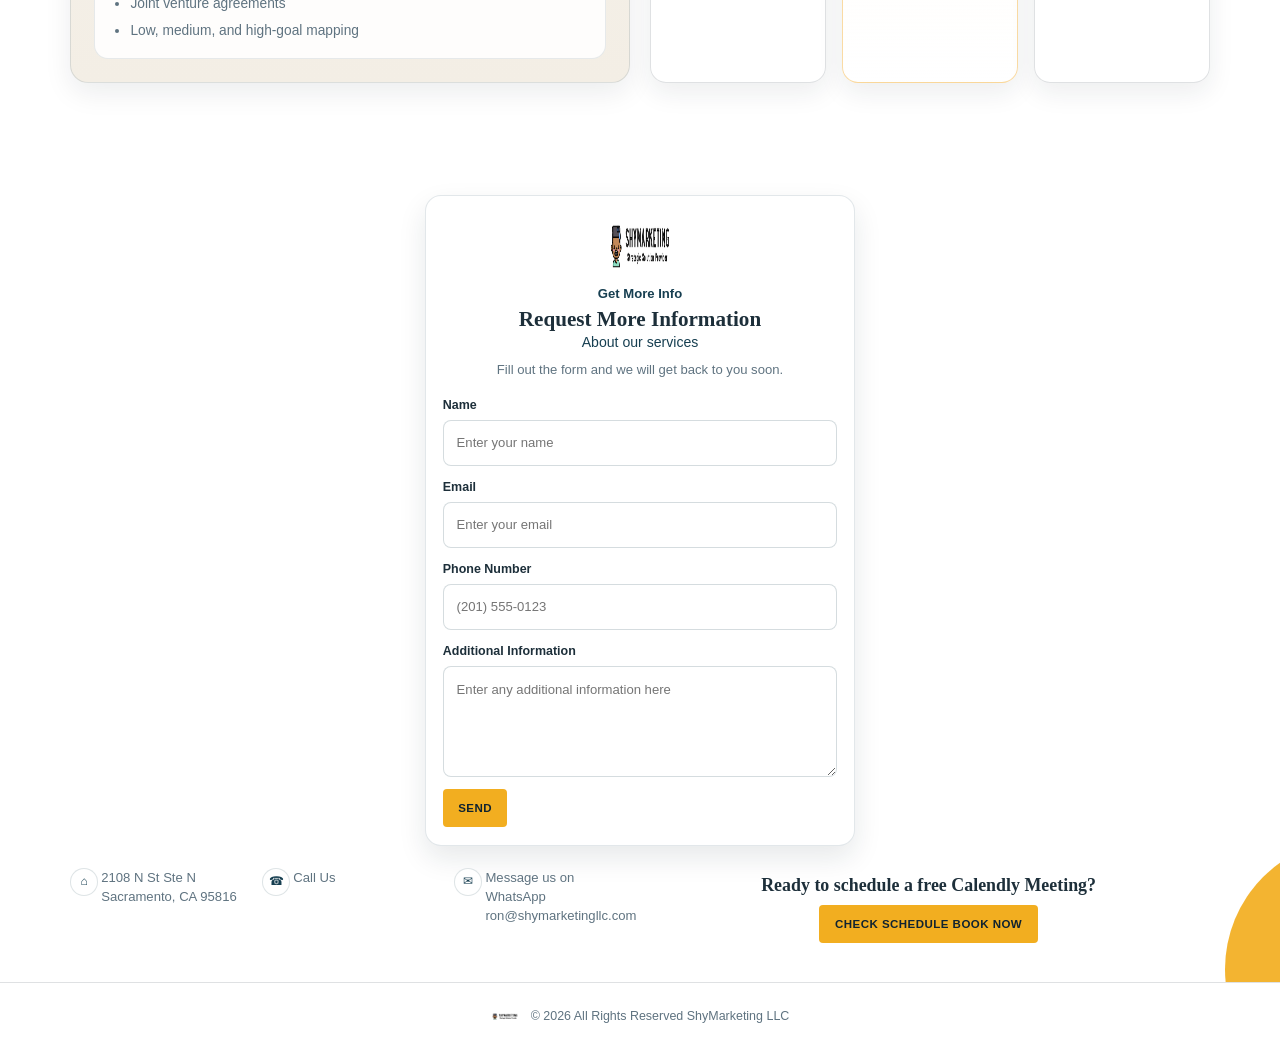
==== commit 758d6a3f: "button added" ====
--- a/index.html
+++ b/index.html
@@ -396,7 +396,7 @@
               />
               <h3>DAC Business Funding</h3>
               <p>Working Capital for Your Business</p>
-              <a href="https://davidallencapital.com/shymarketing">Learn More</a>
+              <a href="https://davidallencapital.com/shymarketing">Need Business Funding?</a>
             </article>
           </div>
         </div>
@@ -525,6 +525,12 @@
               Personalized solutions guide every package, with each tier scaling
               the level of support, outreach, and operational momentum.
             </p>
+            <a
+              class="button button-secondary packages-funding-button"
+              href="https://davidallencapital.com/business-capital/shymarketing"
+            >
+              Need Business Funding?
+            </a>
           </div>
 
           <div class="service-columns">
--- a/styles.css
+++ b/styles.css
@@ -1102,6 +1102,20 @@
   line-height: 1.68;
 }
 
+.packages-funding-button {
+  margin-top: 1rem;
+  background: #efab09 !important;
+  border-color: #efab09 !important;
+  color: #102330 !important;
+}
+
+.packages-funding-button:hover,
+.packages-funding-button:focus-visible {
+  background: #ffffff !important;
+  border-color: #ffffff !important;
+  color: #102330 !important;
+}
+
 #packages .service-columns {
   align-items: stretch;
   gap: 1.2rem;
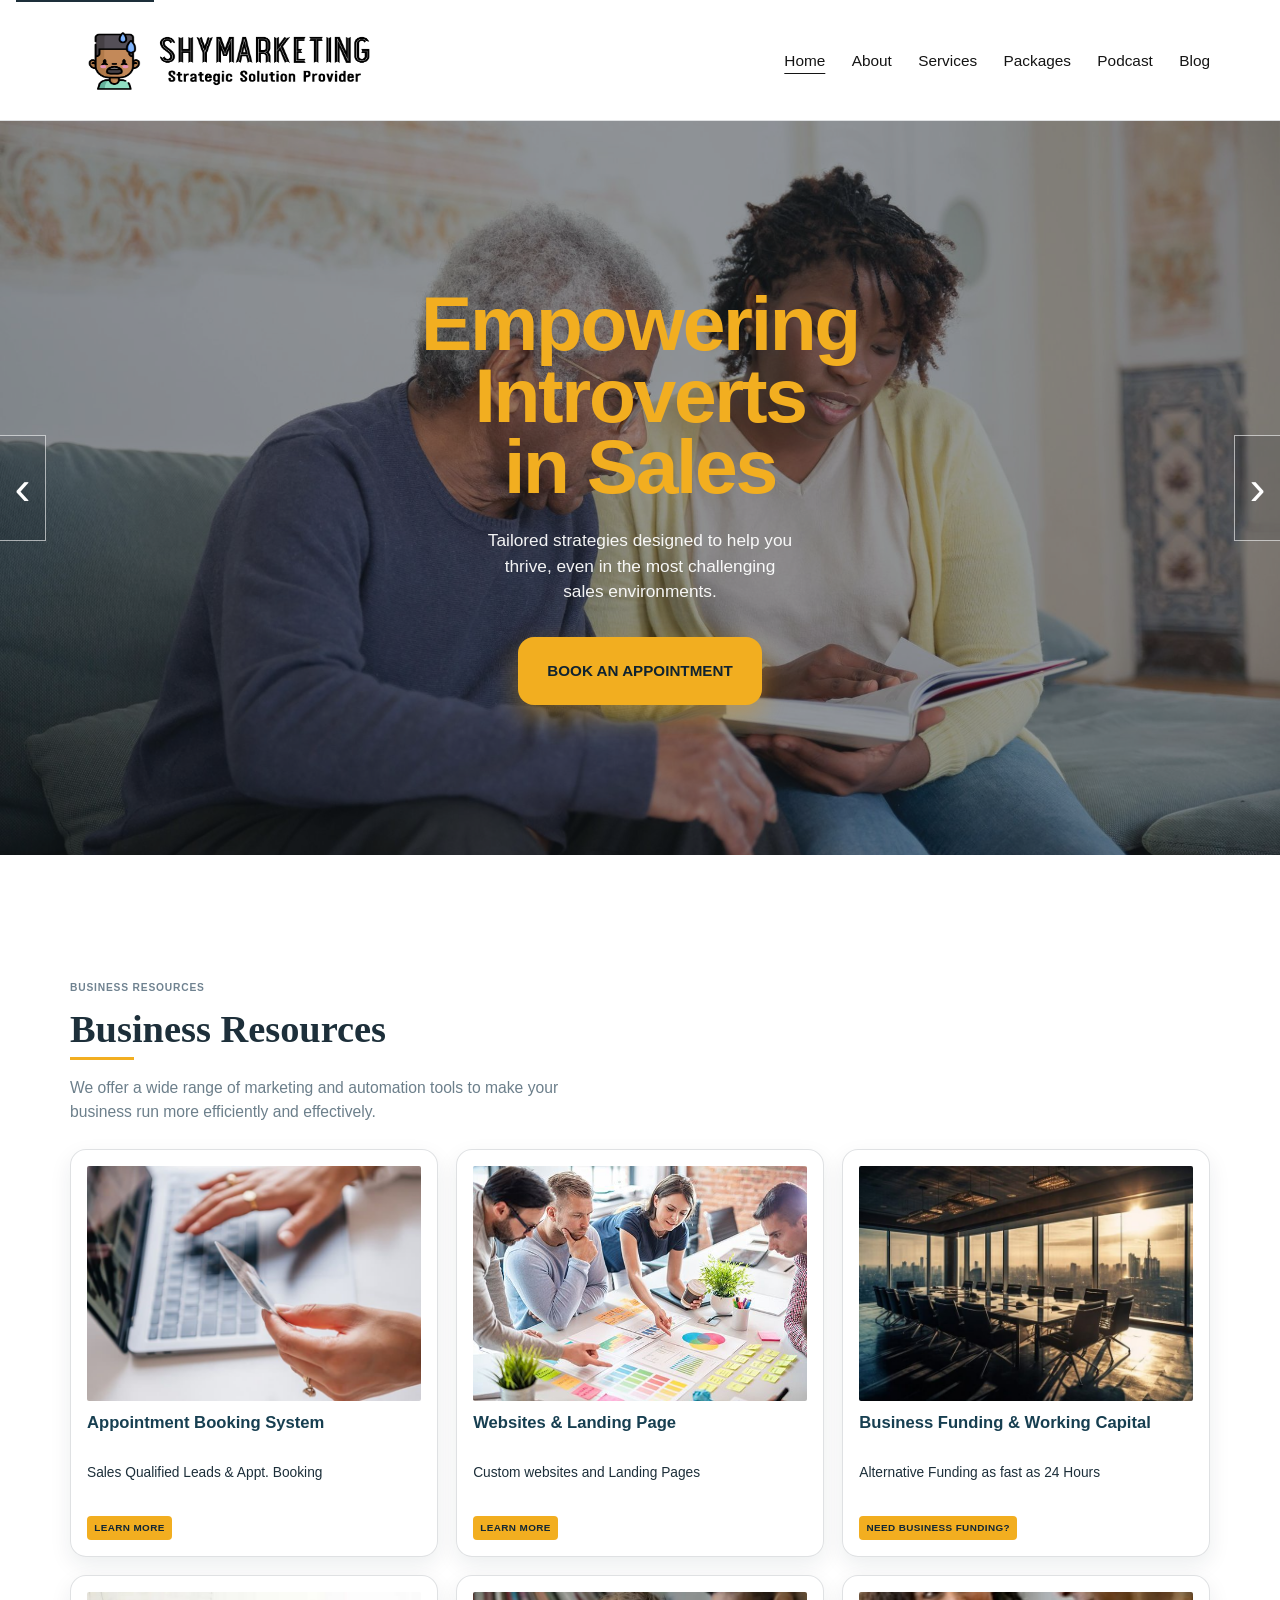
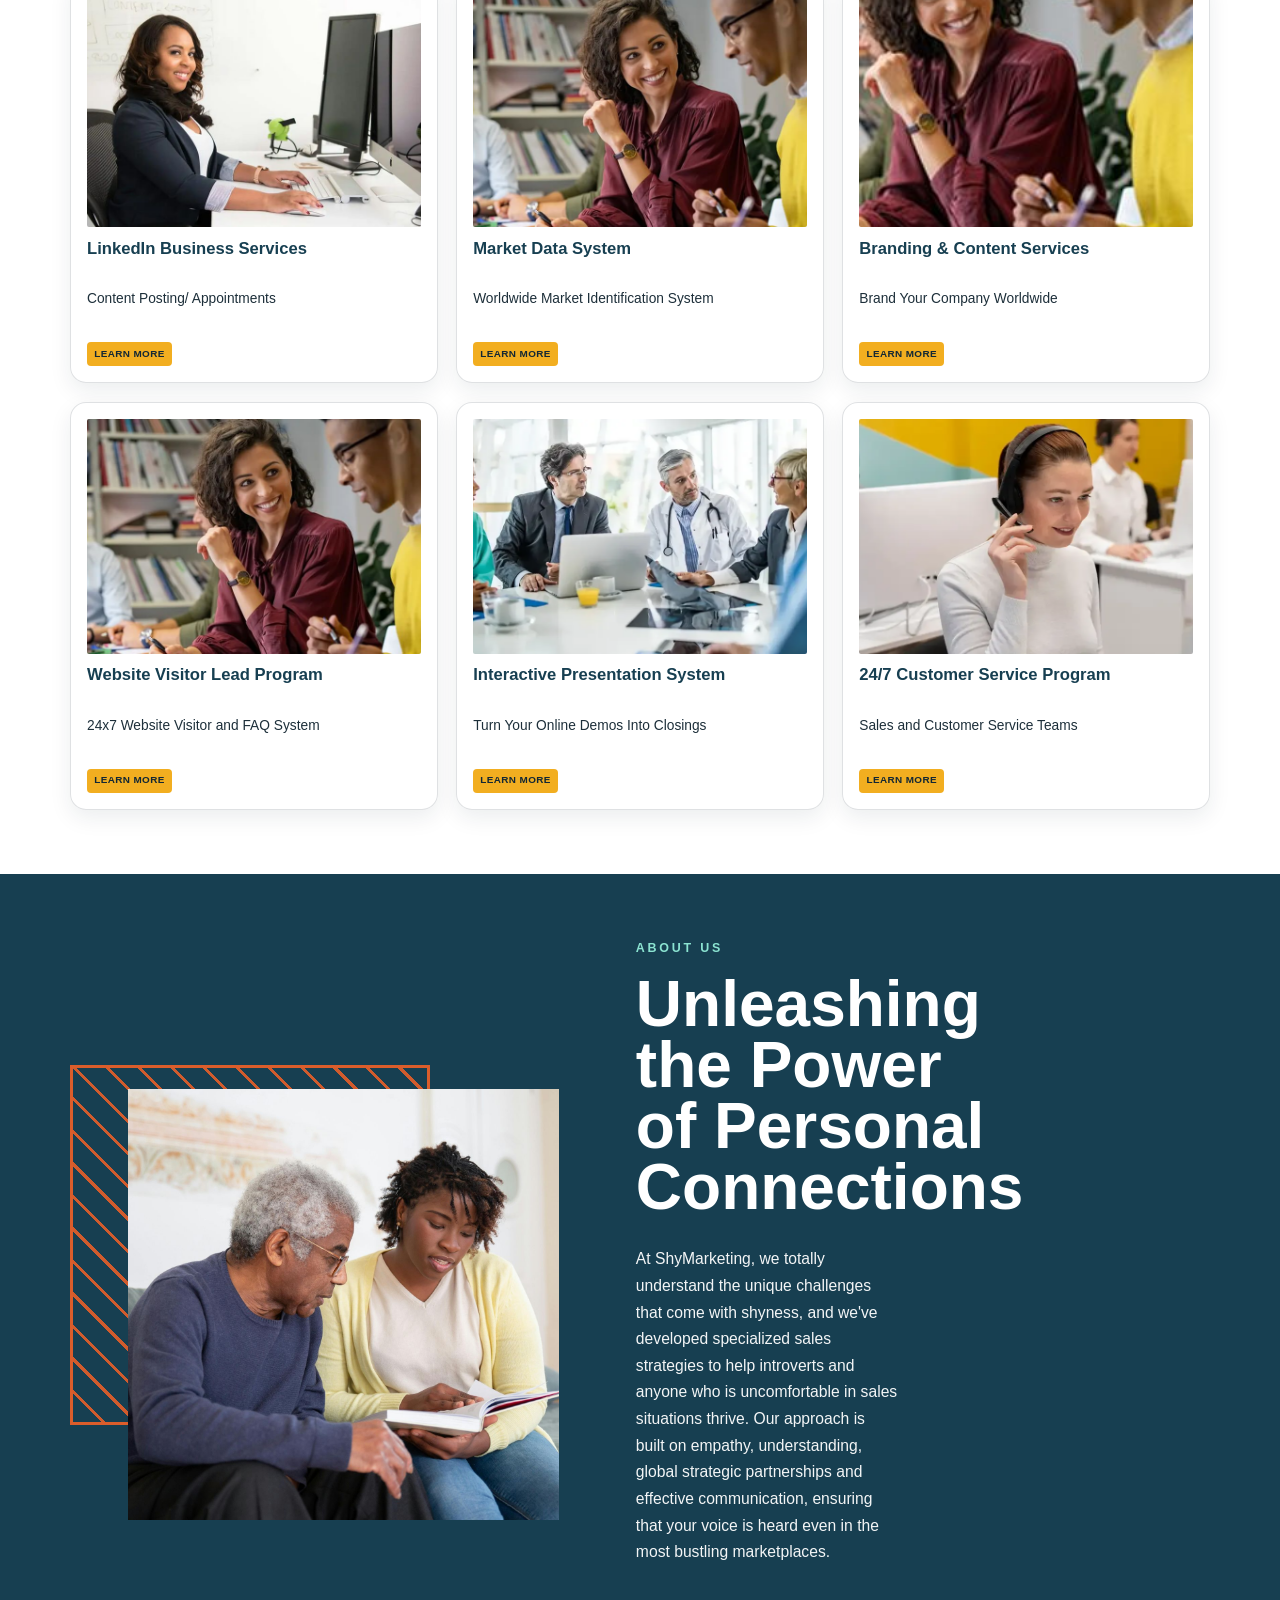
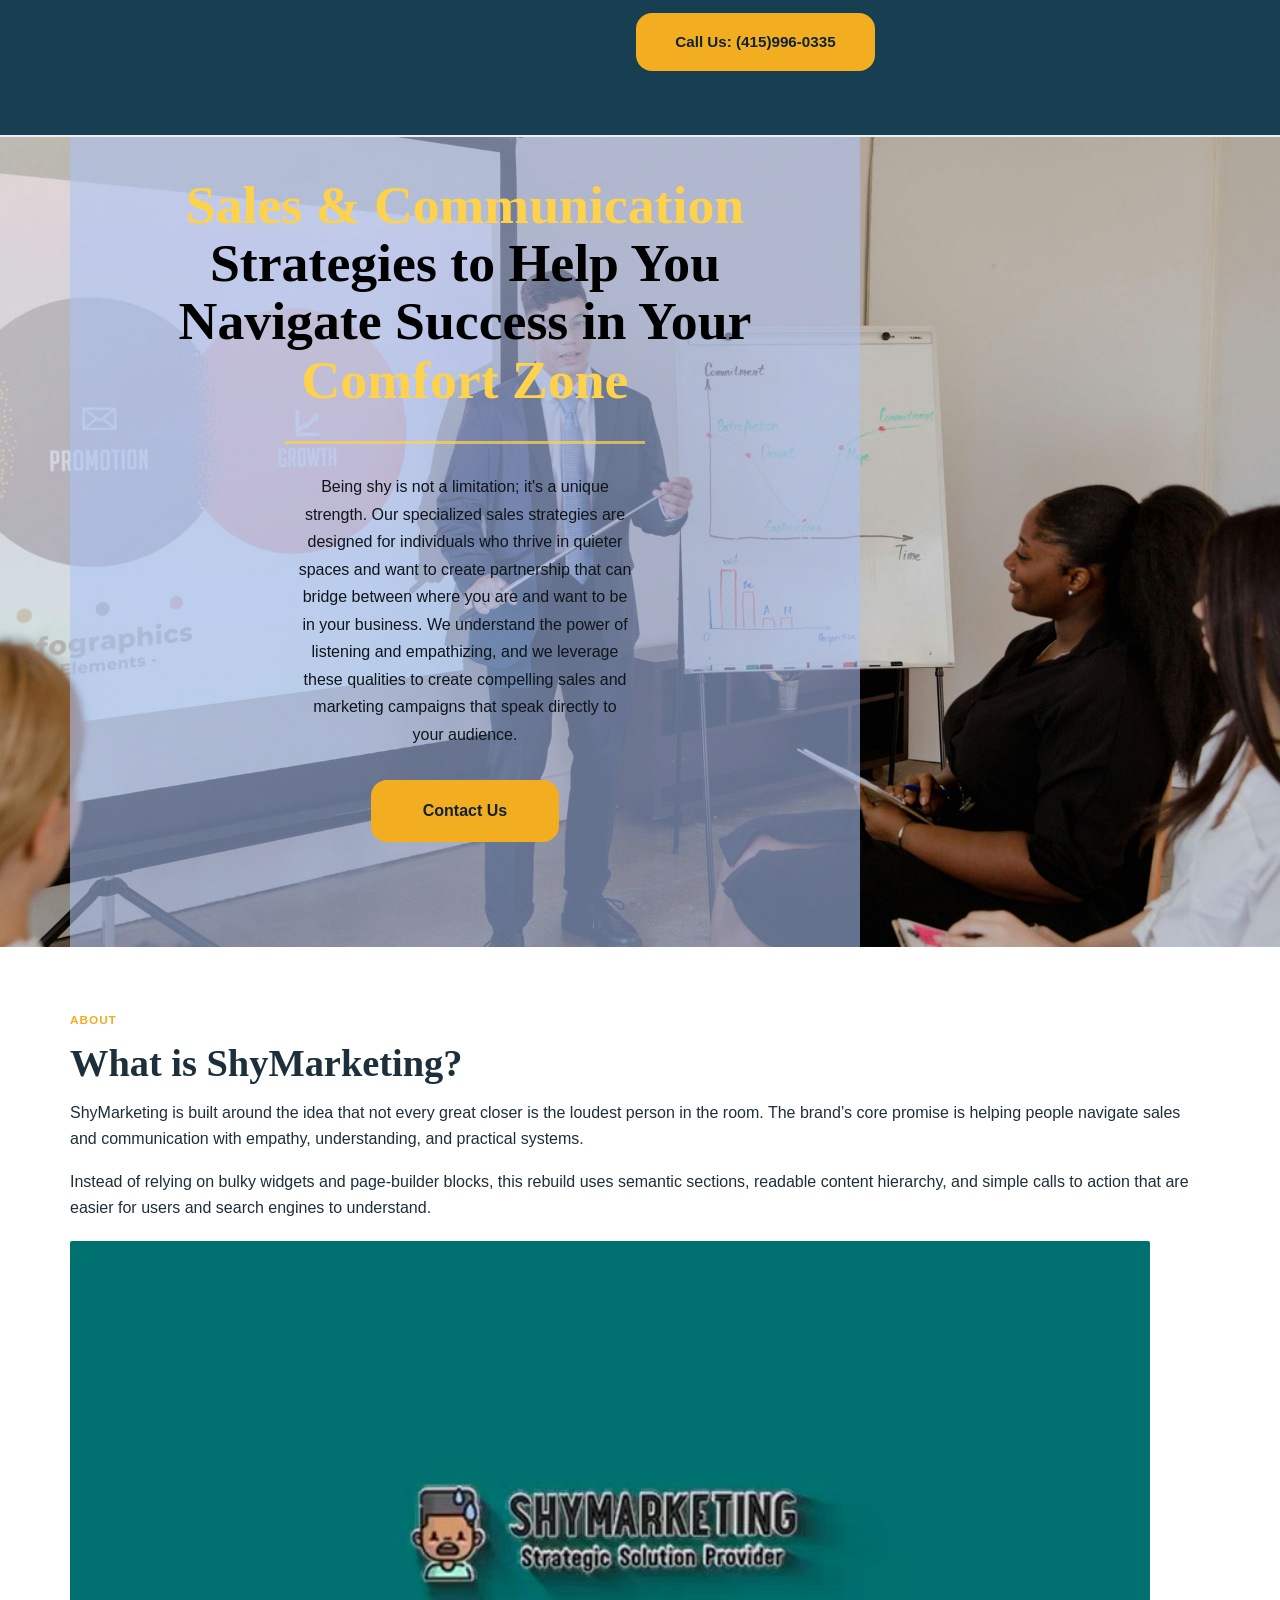
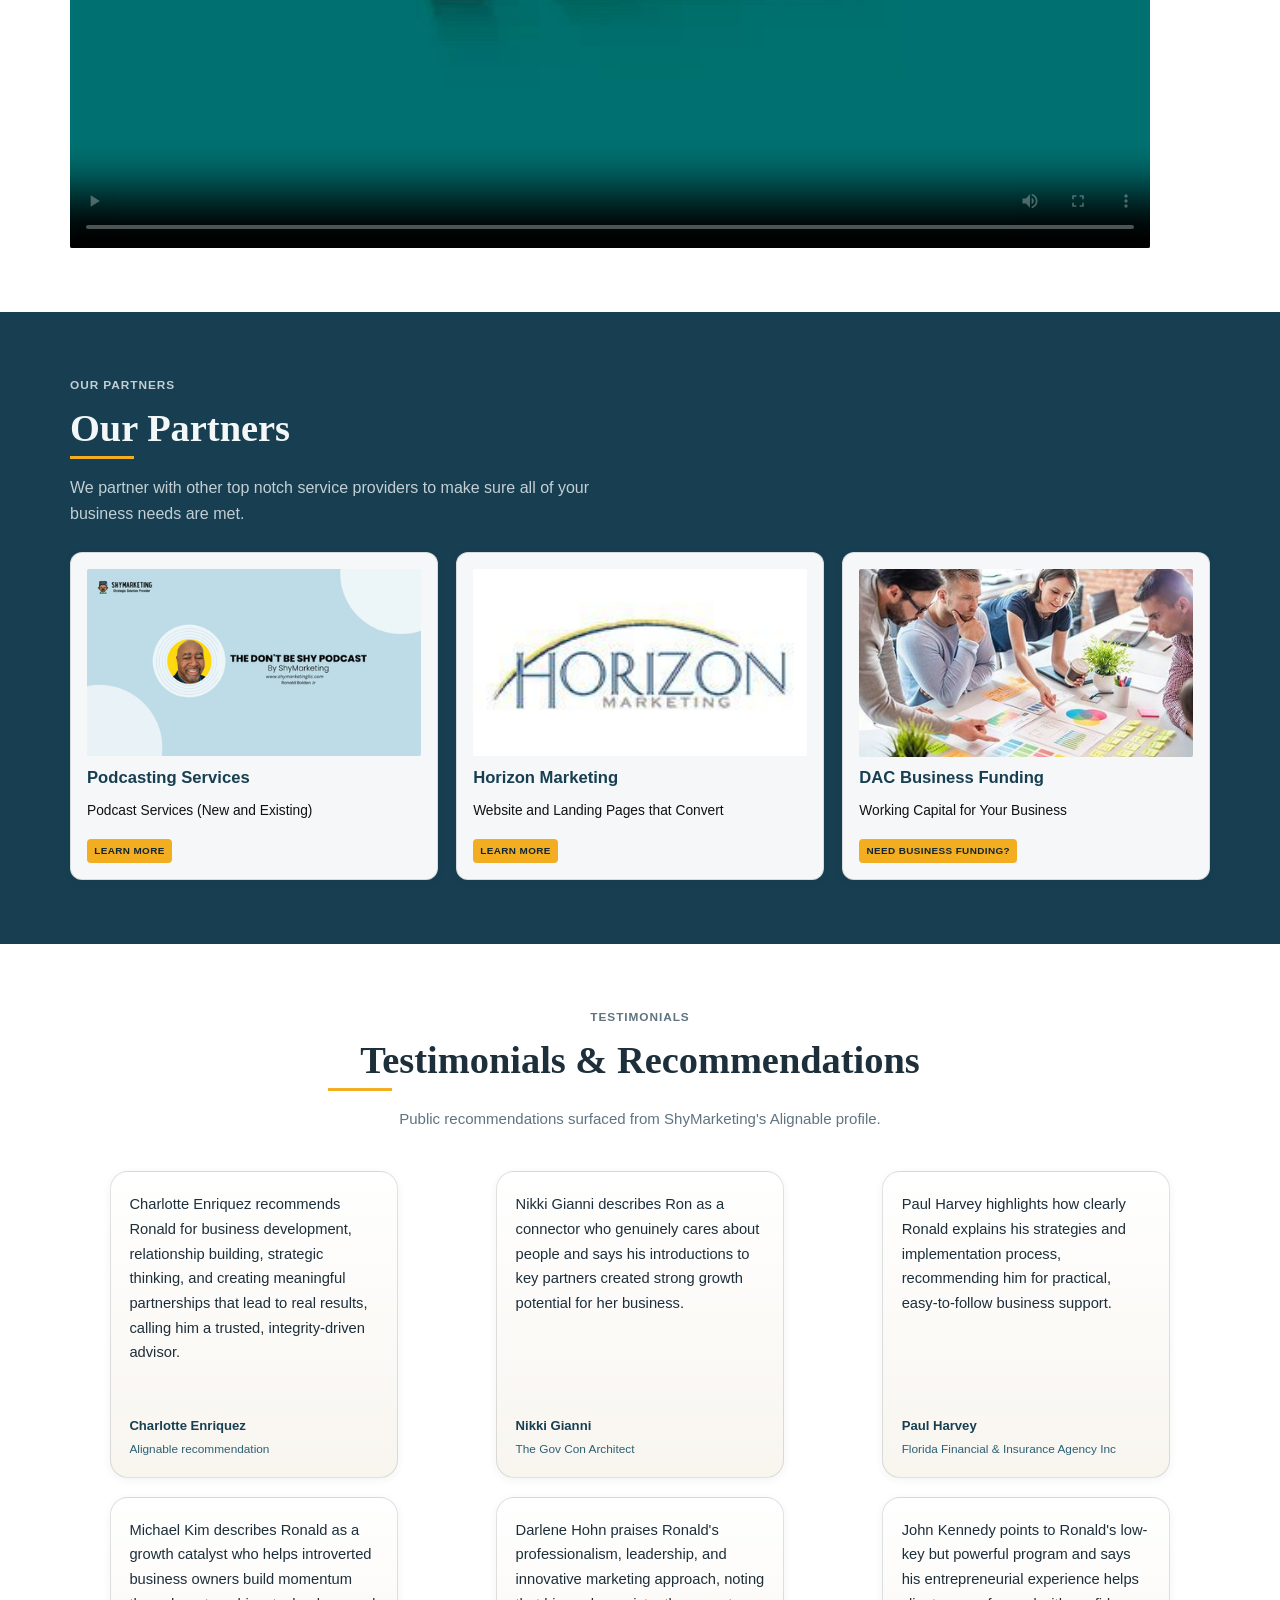
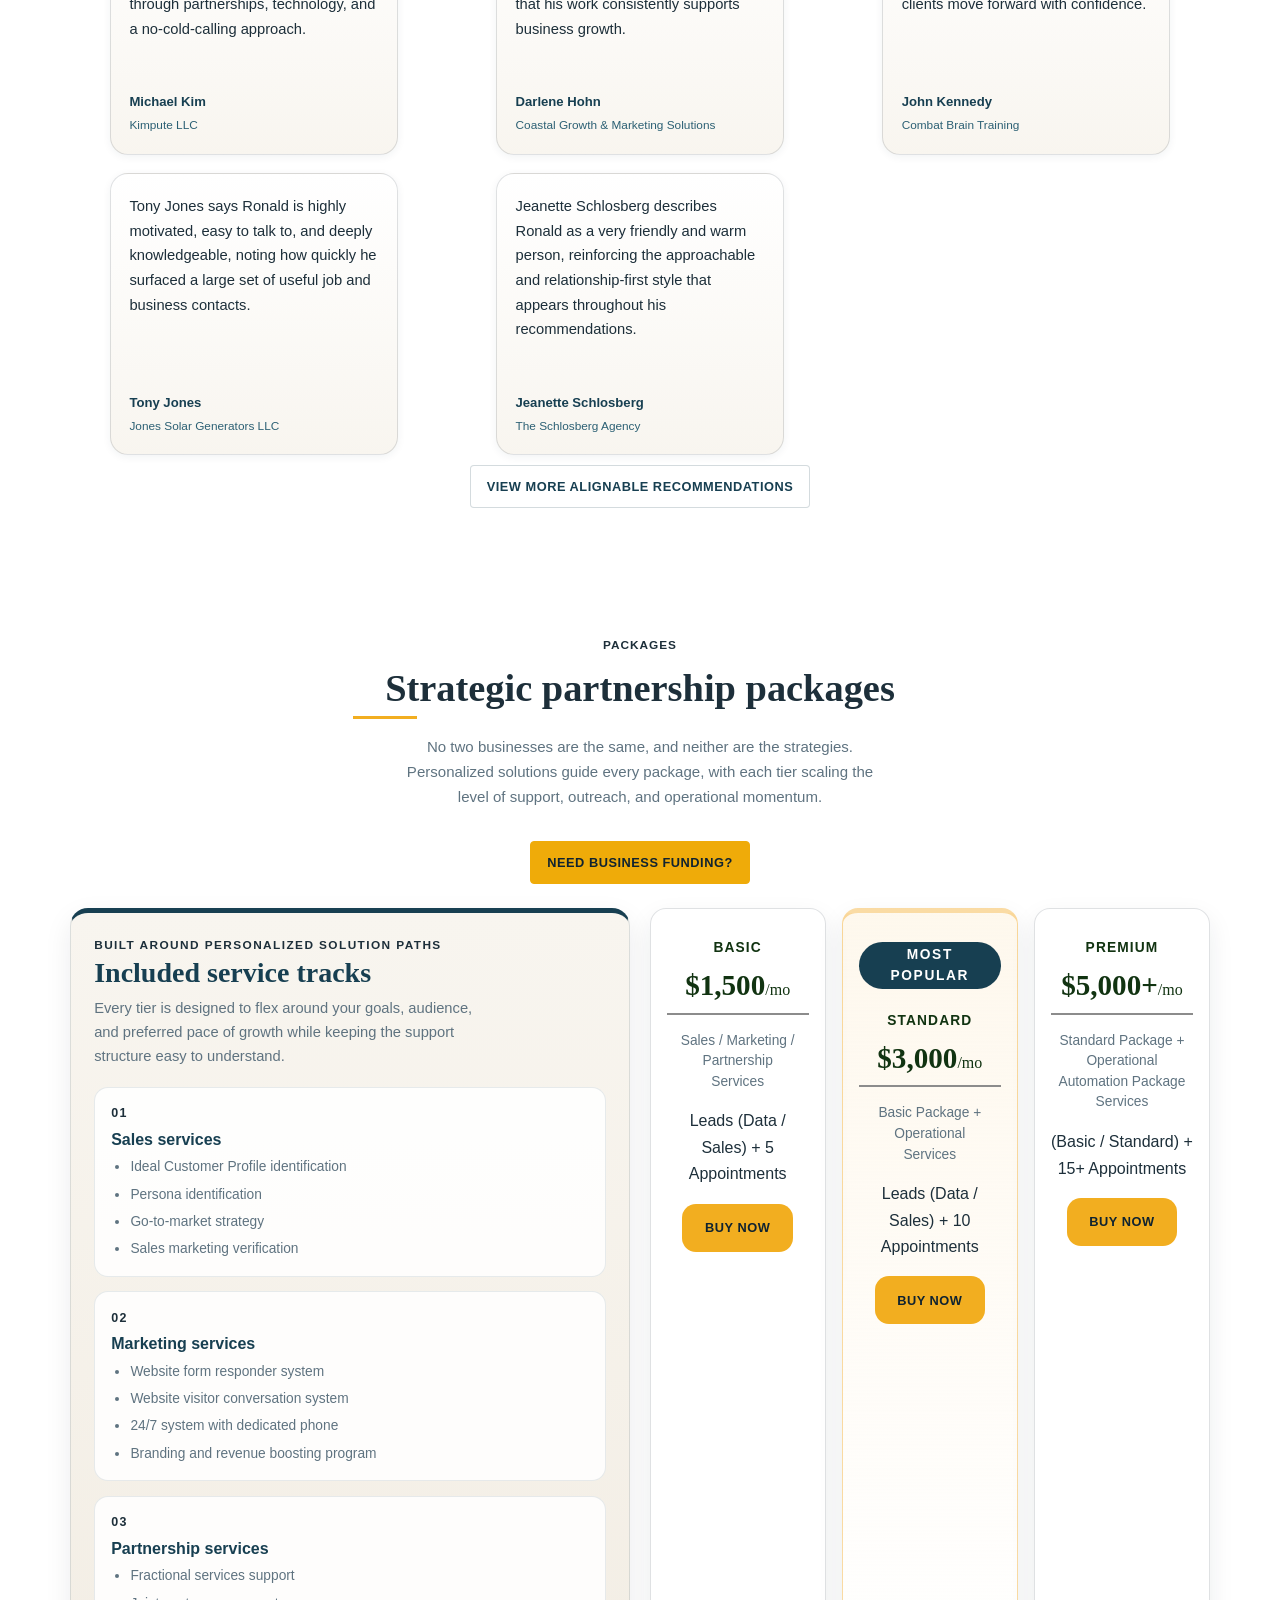
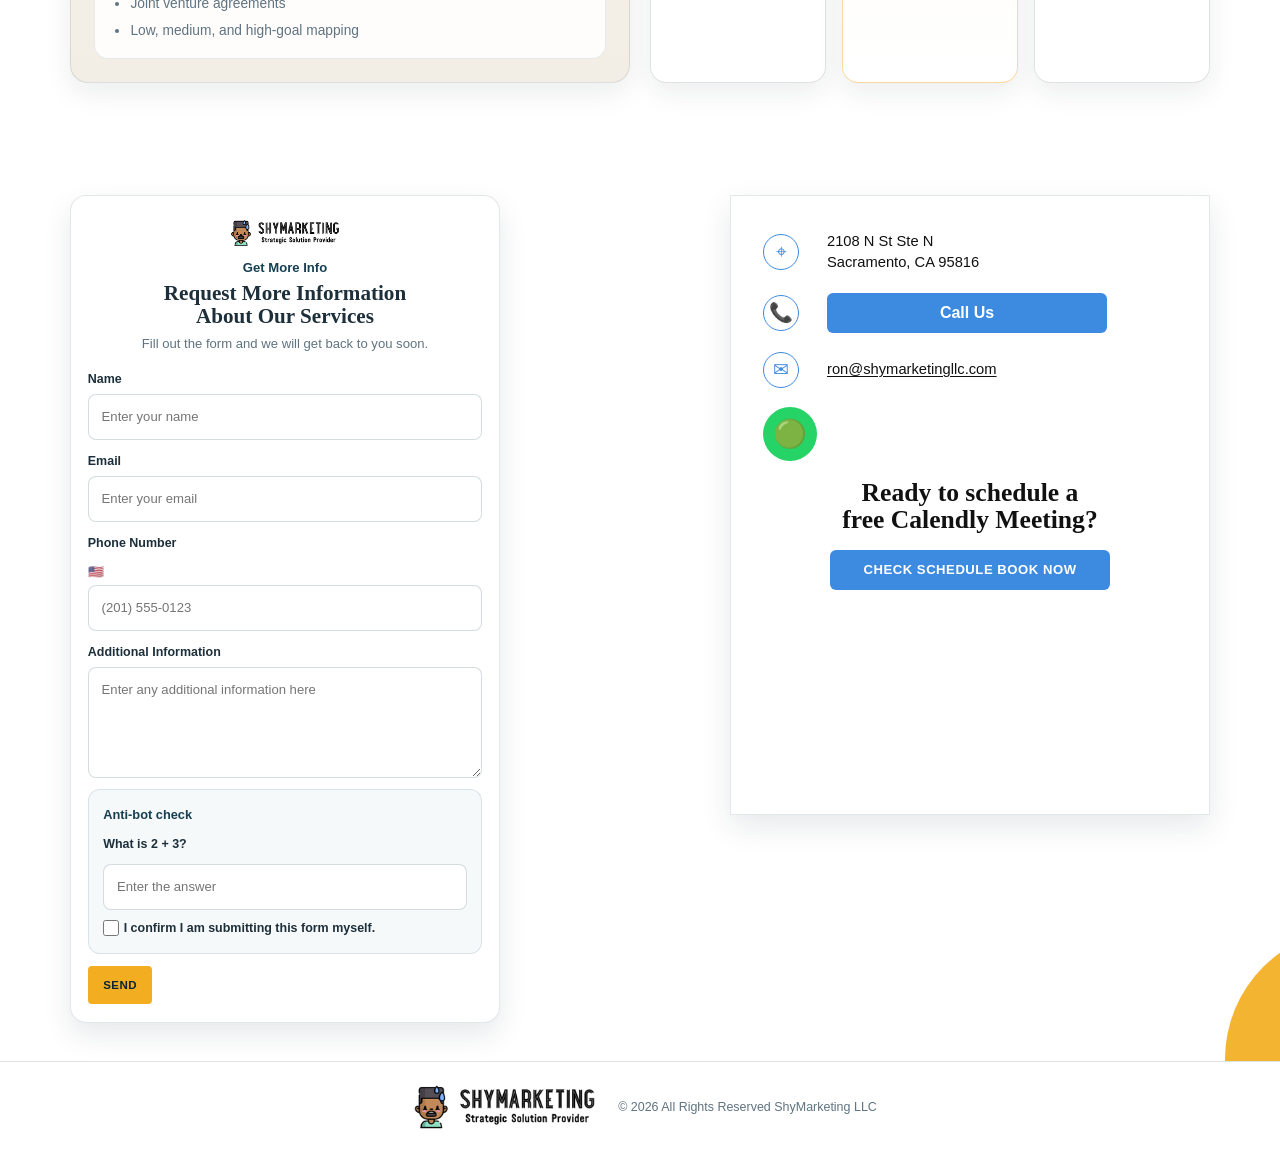
==== commit 1a416ece: "change close to last" ====
--- a/index.html
+++ b/index.html
@@ -616,67 +616,131 @@
       <section class="section contact-section" id="contact" aria-labelledby="contact-title">
         <div class="container">
           <div class="contact-hero">
-            <div class="contact-form-shell">
-              <div class="contact-form-card">
-                <img
-                  class="contact-form-logo"
-                  src="assets/original/shymarketing-logo-263w.png"
-                  alt=""
-                  width="86"
-                  height="86"
-                />
+            <div class="contact-form-card">
+              <div class="contact-form-header">
+                <div class="contact-form-badge">
+                  <img
+                    class="contact-form-logo"
+                    src="assets/original/shymarketing-logo-original.png"
+                    alt=""
+                    width="318"
+                    height="90"
+                  />
+                </div>
                 <p class="contact-form-eyebrow">Get More Info</p>
-                <h2 id="contact-title">Request More Information</h2>
-                <p class="contact-form-copy">About our services</p>
-                <p class="contact-form-subcopy">
-                  Fill out the form and we will get back to you soon.
-                </p>
-                <form class="contact-form" action="#" method="post">
-                  <label>
-                    <span>Name</span>
-                    <input type="text" name="name" placeholder="Enter your name" />
+              </div>
+              <h2 id="contact-title">Request More Information<br />About Our Services</h2>
+              <p class="contact-form-subcopy">
+                Fill out the form and we will get back to you soon.
+              </p>
+              <form class="contact-form" action="#" method="post" data-contact-form>
+                <label>
+                  <span>Name</span>
+                  <input
+                    type="text"
+                    name="name"
+                    placeholder="Enter your name"
+                    autocomplete="name"
+                    minlength="2"
+                    required
+                  />
+                </label>
+                <label>
+                  <span>Email</span>
+                  <input
+                    type="email"
+                    name="email"
+                    placeholder="Enter your email"
+                    autocomplete="email"
+                    required
+                  />
+                </label>
+                <label>
+                  <span>Phone Number</span>
+                  <div class="phone-input-shell">
+                    <span class="phone-flag" aria-hidden="true">🇺🇸</span>
+                    <input
+                      type="tel"
+                      name="phone"
+                      placeholder="(201) 555-0123"
+                      autocomplete="tel"
+                      inputmode="tel"
+                      minlength="10"
+                      required
+                    />
+                  </div>
+                </label>
+                <label>
+                  <span>Additional Information</span>
+                  <textarea
+                    name="message"
+                    rows="4"
+                    placeholder="Enter any additional information here"
+                    minlength="10"
+                    required
+                  ></textarea>
+                </label>
+                <div class="contact-honeypot" aria-hidden="true">
+                  <label for="company-site">Leave this field empty</label>
+                  <input
+                    id="company-site"
+                    type="text"
+                    name="company_site"
+                    tabindex="-1"
+                    autocomplete="off"
+                  />
+                </div>
+                <div class="contact-antibot">
+                  <p class="contact-antibot-title">Anti-bot check</p>
+                  <label class="contact-antibot-question" for="human-check">
+                    What is 2 + 3?
                   </label>
-                  <label>
-                    <span>Email</span>
-                    <input type="email" name="email" placeholder="Enter your email" />
+                  <input
+                    id="human-check"
+                    type="text"
+                    name="human_check"
+                    inputmode="numeric"
+                    autocomplete="off"
+                    placeholder="Enter the answer"
+                    required
+                  />
+                  <label class="contact-antibot-confirm">
+                    <input type="checkbox" name="human_confirm" required />
+                    <span>I confirm I am submitting this form myself.</span>
                   </label>
-                  <label>
-                    <span>Phone Number</span>
-                    <input type="tel" name="phone" placeholder="(201) 555-0123" />
-                  </label>
-                  <label>
-                    <span>Additional Information</span>
-                    <textarea name="message" rows="4" placeholder="Enter any additional information here"></textarea>
-                  </label>
-                  <button class="button contact-submit" type="submit">Send</button>
-                </form>
-              </div>
+                  <p class="contact-antibot-error" aria-live="polite" hidden></p>
+                </div>
+                <button class="button contact-submit" type="submit">Send</button>
+              </form>
             </div>
 
-            <div class="contact-grid">
+            <div class="contact-info-card">
               <div class="contact-strip">
                 <article class="contact-strip-item">
-                  <div class="contact-icon" aria-hidden="true">⌂</div>
+                  <div class="contact-icon" aria-hidden="true">⌖</div>
                   <p>2108 N St Ste N<br />Sacramento, CA 95816</p>
                 </article>
-                <article class="contact-strip-item">
-                  <div class="contact-icon" aria-hidden="true">☎</div>
-                  <p><a href="tel:+14159960335">Call Us</a></p>
+                <article class="contact-strip-item contact-strip-item-phone">
+                  <div class="contact-icon" aria-hidden="true">📞</div>
+                  <a class="contact-action-button" href="tel:+14159960335">Call Us</a>
                 </article>
                 <article class="contact-strip-item">
                   <div class="contact-icon" aria-hidden="true">✉</div>
-                  <p>
-                    <a href="https://wa.me/14159697110?text=Hello%2C%20I%20visited%20your%20site%2C%20can%20you%20get%20back%20to%20me%3F">Message us on WhatsApp</a><br />
-                    <a href="mailto:ron@shymarketingllc.com">ron@shymarketingllc.com</a>
-                  </p>
+                  <p><a href="mailto:ron@shymarketingllc.com">ron@shymarketingllc.com</a></p>
+                </article>
+                <article class="contact-strip-item contact-strip-item-whatsapp">
+                  <div class="contact-icon contact-icon-whatsapp" aria-hidden="true">🟢</div>
+                  <p><a href="https://wa.me/14159697110?text=Hello%2C%20I%20visited%20your%20site%2C%20can%20you%20get%20back%20to%20me%3F">Message us on WhatsApp</a></p>
                 </article>
               </div>
 
               <div class="contact-cta">
                 <h3>Ready to schedule a free Calendly Meeting?</h3>
-                <a class="button" href="https://calendly.com/ronaldboldenjr">Check Schedule Book Now</a>
+                <a class="button contact-schedule-button" href="https://calendly.com/ronaldboldenjr">Check Schedule Book Now</a>
               </div>
             </div>
+
+           
           </div>
         </div>
       </section>
@@ -696,6 +760,29 @@
       </div>
     </footer>
 
+    <!-- Start Rainmaker Web Receptionist Section -->
+    <script>
+      window.wurkzenagent = { app_id: "4iU6v2SmeCjQJnlwygEgUzbumwz5gs6V" };
+      const w = window,
+        d = document,
+        lf = () => {
+          const e = d.createElement("script");
+          e.type = "text/javascript";
+          e.async = true;
+          e.src = "https://agent.wurkzen.com/wurkzen-agent-core.js";
+          const t = d.getElementsByTagName("script")[0];
+          if (t && t.parentNode) {
+            t.parentNode.insertBefore(e, t);
+          }
+        };
+      if (document.readyState === "complete") {
+        lf();
+      } else {
+        w.addEventListener("load", lf, false);
+      }
+    </script>
+    <!-- End Rainmaker Web Receptionist Section -->
+
     <script src="script.js"></script>
   </body>
 </html>
--- a/styles.css
+++ b/styles.css
@@ -696,6 +696,10 @@
   color: rgba(244, 247, 248, 0.78);
 }
 
+.section-dark .partner-card p {
+  color: #111111;
+}
+
 .section-heading {
   max-width: 65ch;
   margin-bottom: 1.5rem;
@@ -1146,12 +1150,10 @@
 .contact-hero {
   position: relative;
   z-index: 1;
-}
-
-.contact-form-shell {
-  display: flex;
-  justify-content: center;
-  margin-bottom: 1.35rem;
+  display: grid;
+  grid-template-columns: minmax(0, 1fr) minmax(360px, 0.86fr);
+  gap: 3.2rem;
+  align-items: start;
 }
 
 .contact-form-card {
@@ -1165,8 +1167,8 @@
 }
 
 .contact-form-logo {
-  width: 66px;
-  height: 66px;
+  width: 122px;
+  height: auto;
   margin: 0 auto 0.25rem;
 }
 
@@ -1208,6 +1210,14 @@
 .contact-form label {
   display: grid;
   gap: 0.28rem;
+}
+
+.contact-honeypot {
+  position: absolute;
+  left: -9999px;
+  width: 1px;
+  height: 1px;
+  overflow: hidden;
 }
 
 .contact-form span {
@@ -1228,6 +1238,18 @@
   background: #fff;
 }
 
+.contact-info-card {
+  position: relative;
+  justify-self: end;
+  width: min(100%, 480px);
+  min-height: 620px;
+  padding: 2.2rem 2rem 2.6rem;
+  border: 1px solid rgba(23, 63, 81, 0.12);
+  border-radius: 0;
+  background: #ffffff;
+  box-shadow: 0 12px 28px rgba(15, 40, 52, 0.1);
+}
+
 .contact-submit {
   justify-self: start;
   min-height: 38px;
@@ -1235,63 +1257,148 @@
   font-size: 0.72rem;
 }
 
+.contact-antibot {
+  display: grid;
+  gap: 0.55rem;
+  padding: 0.9rem;
+  border: 1px solid rgba(23, 63, 81, 0.12);
+  border-radius: 12px;
+  background: rgba(244, 249, 250, 0.9);
+}
+
+.contact-antibot-title,
+.contact-antibot-question,
+.contact-antibot-error {
+  margin: 0;
+}
+
+.contact-antibot-title {
+  font-size: 0.8rem;
+  font-weight: 800;
+  color: var(--brand);
+}
+
+.contact-antibot-question {
+  display: block;
+  font-size: 0.78rem;
+  font-weight: 700;
+  color: var(--ink);
+}
+
+.contact-antibot-confirm {
+  display: flex !important;
+  align-items: flex-start;
+  gap: 0.55rem;
+  font-size: 0.76rem;
+  color: var(--muted);
+}
+
+.contact-antibot-confirm input {
+  width: 16px;
+  height: 16px;
+  margin: 0.1rem 0 0;
+}
+
+.contact-antibot-error {
+  font-size: 0.74rem;
+  font-weight: 700;
+  color: #b42318;
+}
+
 .contact-grid {
   gap: 0.9rem;
 }
 
 .contact-strip {
   display: grid;
-  grid-template-columns: repeat(3, minmax(0, 1fr));
-  gap: 0.85rem;
+  grid-template-columns: 1fr;
+  gap: 1.2rem;
 }
 
 .contact-strip-item {
   display: grid;
-  grid-template-columns: 24px 1fr;
-  gap: 0.45rem;
-  align-items: start;
+  grid-template-columns: 48px 1fr;
+  gap: 1rem;
+  align-items: center;
 }
 
 .contact-strip-item p {
   margin: 0;
-  font-size: 0.82rem;
+  font-size: 0.92rem;
   line-height: 1.45;
-  color: var(--muted);
+  color: #111111;
 }
 
 .contact-strip-item a {
-  color: inherit;
-  text-decoration: none;
+  color: #111111;
+  text-decoration: underline;
+  text-underline-offset: 0.16em;
 }
 
 .contact-icon {
   display: grid;
   place-items: center;
-  width: 28px;
-  height: 28px;
+  width: 36px;
+  height: 36px;
   border-radius: 999px;
-  border: 1px solid rgba(23, 63, 81, 0.14);
-  background: #ffffff;
-  color: var(--brand);
-  font-size: 0.74rem;
+  border: 1.5px solid #3d8be1;
+  background: transparent;
+  color: #3d8be1;
+  font-size: 1.2rem;
+}
+
+.contact-strip-item-phone {
+  align-items: center;
+}
+
+.contact-action-button {
+  display: inline-flex;
+  align-items: center;
+  justify-content: center;
+  width: min(100%, 280px);
+  min-height: 40px;
+  border-radius: 6px;
+  background: #3d8be1;
+  color: #ffffff !important;
+  text-decoration: none !important;
+  font-weight: 700;
+}
+
+.contact-icon-whatsapp {
+  width: 54px;
+  height: 54px;
+  border: 0;
+  background: #25d366;
+  color: #ffffff;
+  font-size: 1.7rem;
+}
+
+.contact-strip-item-whatsapp p {
+  display: none;
 }
 
 .contact-cta {
   text-align: center;
-  padding-top: 0.45rem;
+  padding-top: 1.1rem;
 }
 
 .contact-cta h3 {
-  margin-bottom: 0.6rem;
+  margin-bottom: 1rem;
   font-family: "DM Serif Display", Georgia, serif;
-  font-size: 1.12rem;
-  line-height: 1.18;
-}
-
-.contact-cta .button {
-  min-height: 38px;
-  padding: 0.45rem 0.95rem;
-  font-size: 0.72rem;
+  font-size: 1.6rem;
+  line-height: 1.08;
+  color: #111111;
+}
+
+.contact-schedule-button {
+  min-height: 40px !important;
+  min-width: 280px;
+  padding: 0.5rem 1rem !important;
+  border-radius: 6px !important;
+  background: #3d8be1 !important;
+  color: #ffffff !important;
+  font-size: 0.82rem !important;
+  text-decoration: none !important;
 }
 
 .site-footer {
@@ -1312,7 +1419,7 @@
 }
 
 .footer-brand img {
-  width: 28px;
+  width: 203px;
   height: auto;
 }
 
@@ -1324,6 +1431,17 @@
   .hero,
   .section {
     padding: 3.2rem 0;
+  }
+
+  .contact-hero {
+    grid-template-columns: 1fr;
+    gap: 1.8rem;
+  }
+
+  .contact-info-card,
+  .contact-form-card {
+    justify-self: stretch;
+    width: 100%;
   }
 
   .about-feature-grid,
@@ -1663,6 +1781,11 @@
     padding: 1rem;
   }
 
+  .contact-info-card {
+    min-height: auto;
+    padding: 1.5rem 1.1rem 1.8rem;
+  }
+
   .contact-strip-item p,
   .contact-form-subcopy {
     font-size: 0.8rem;
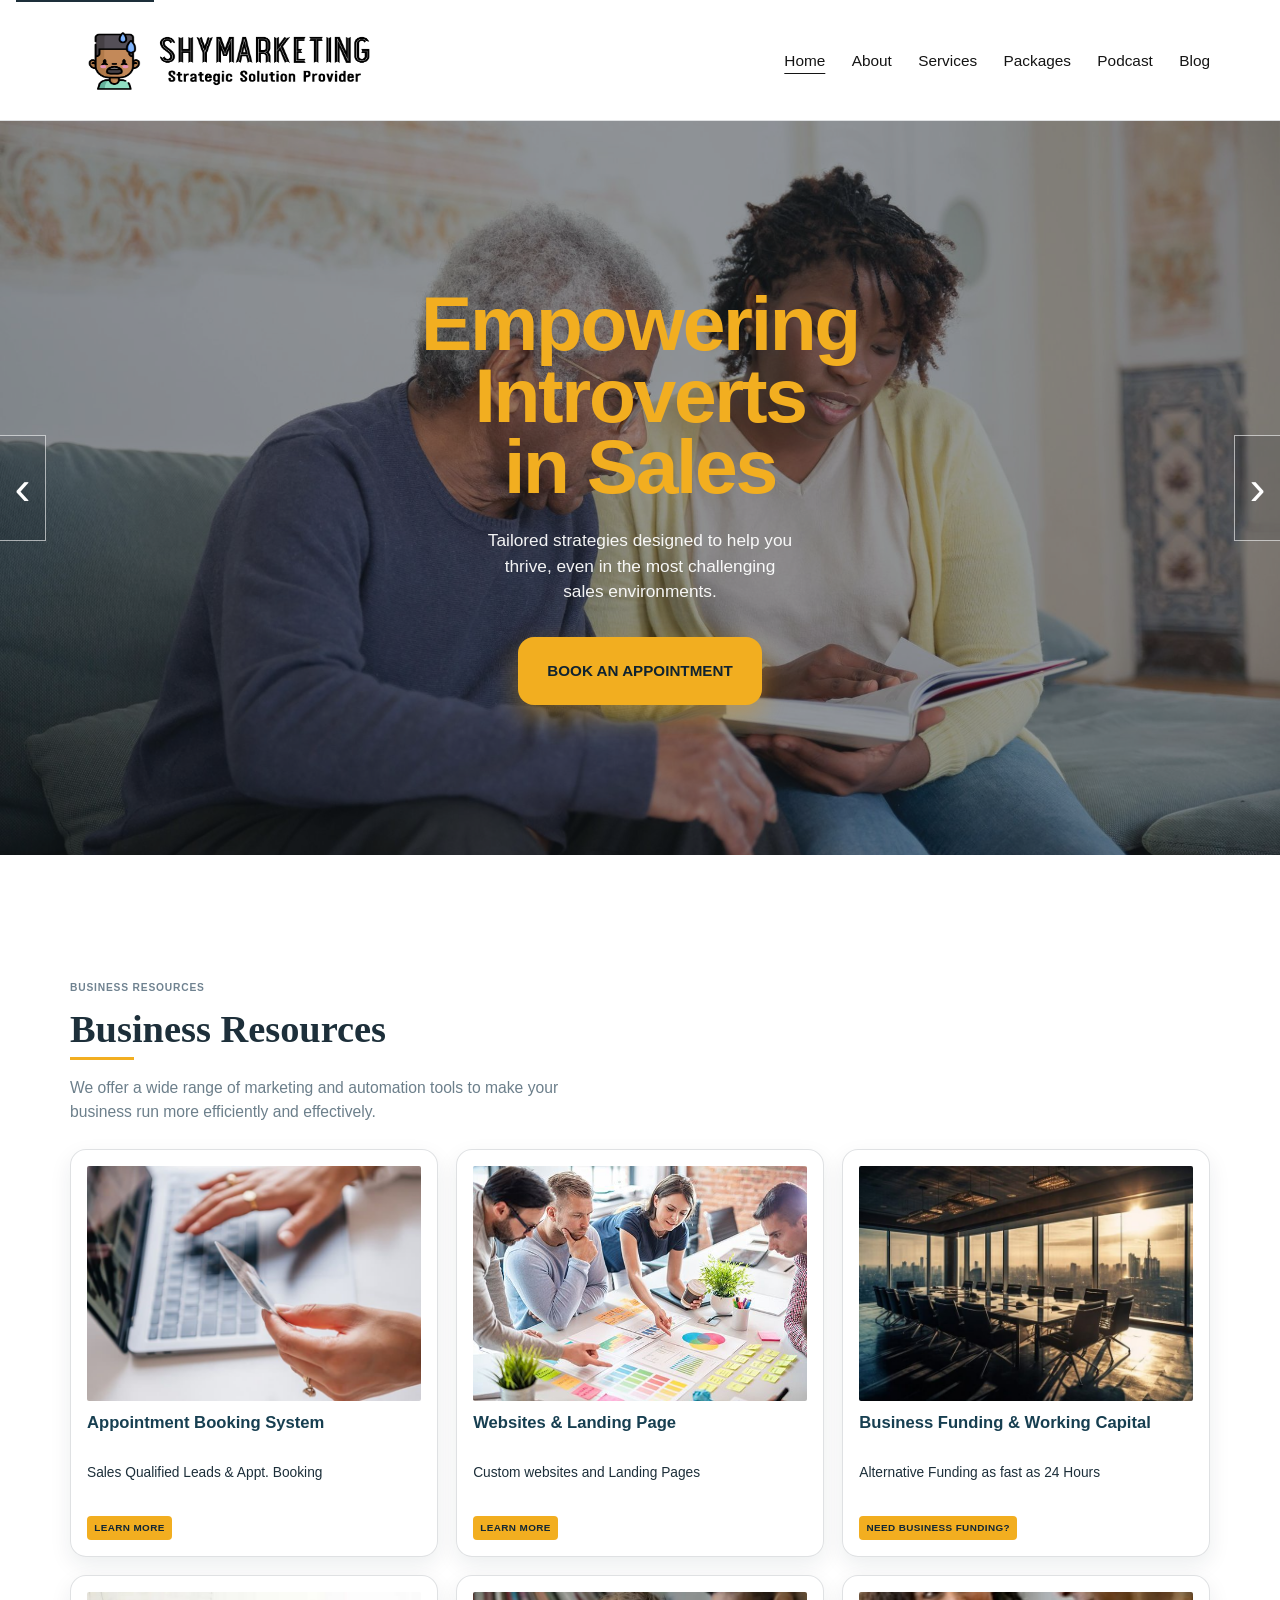
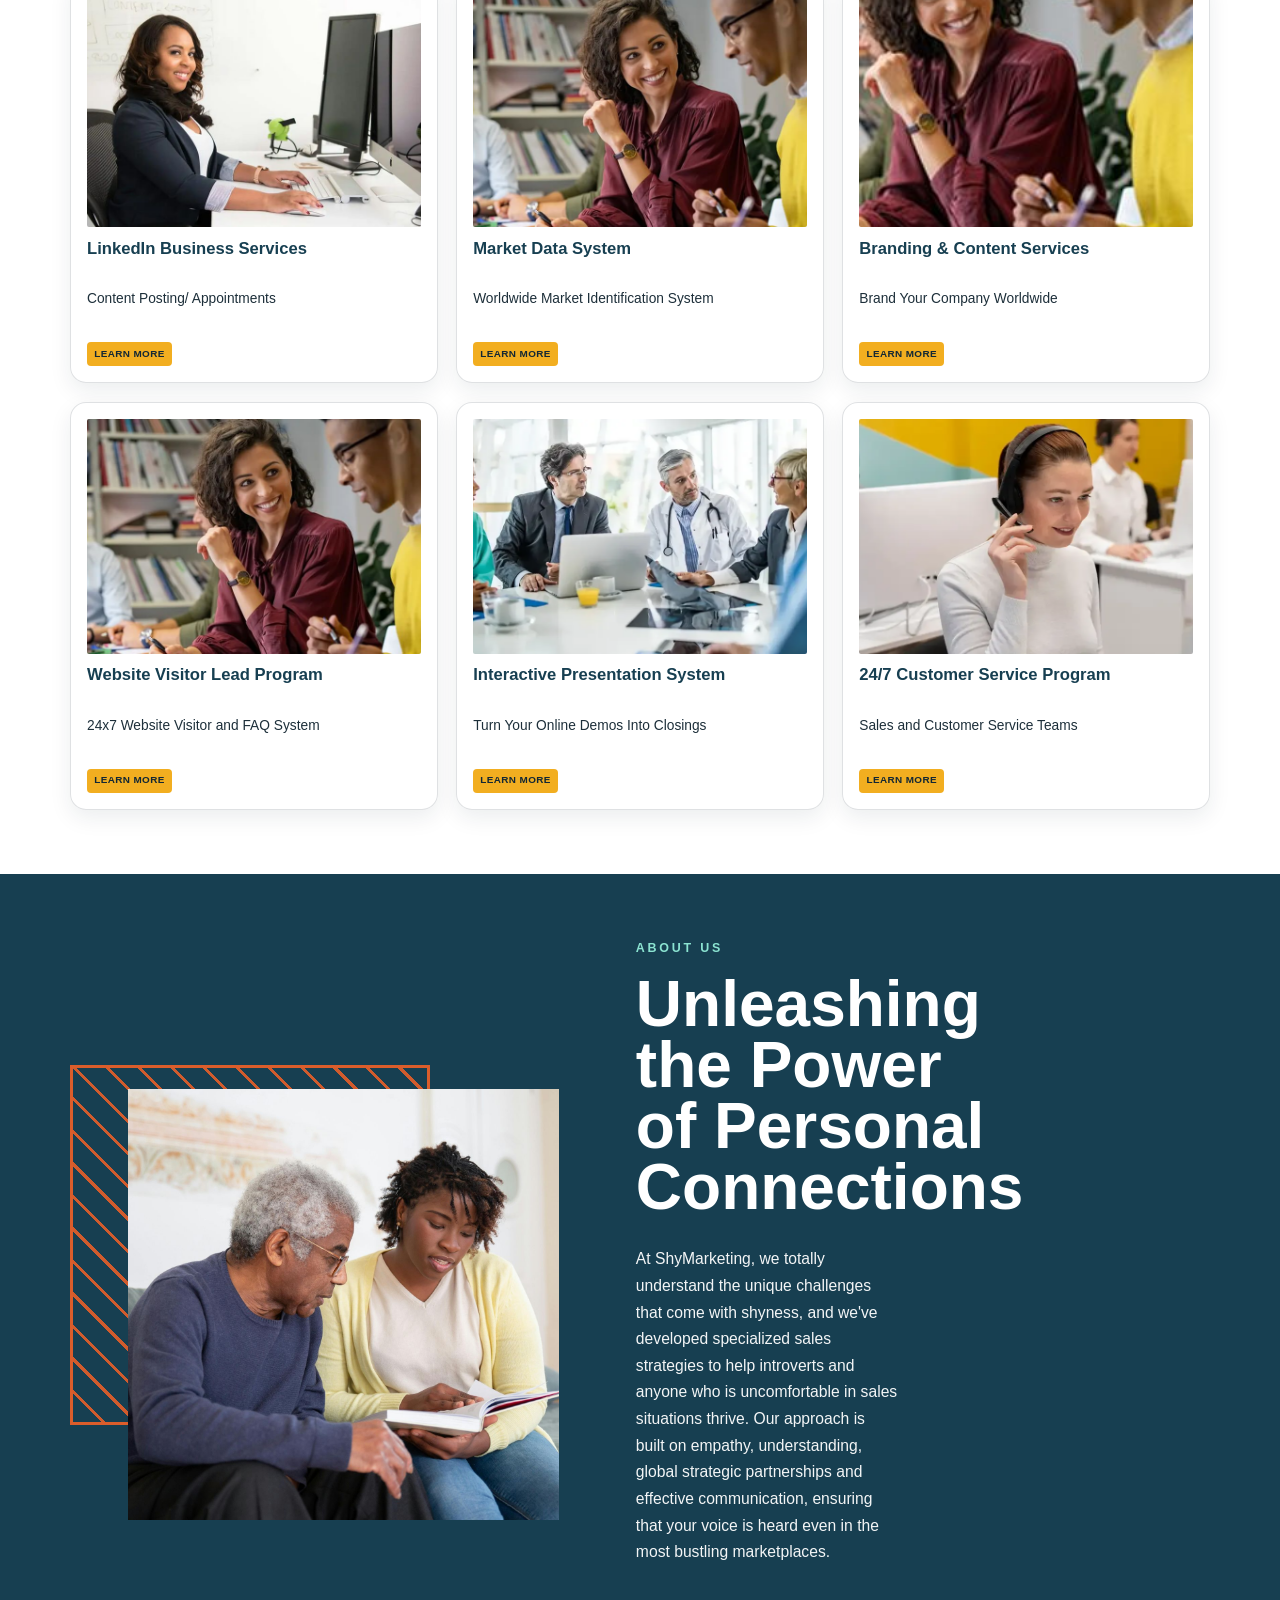
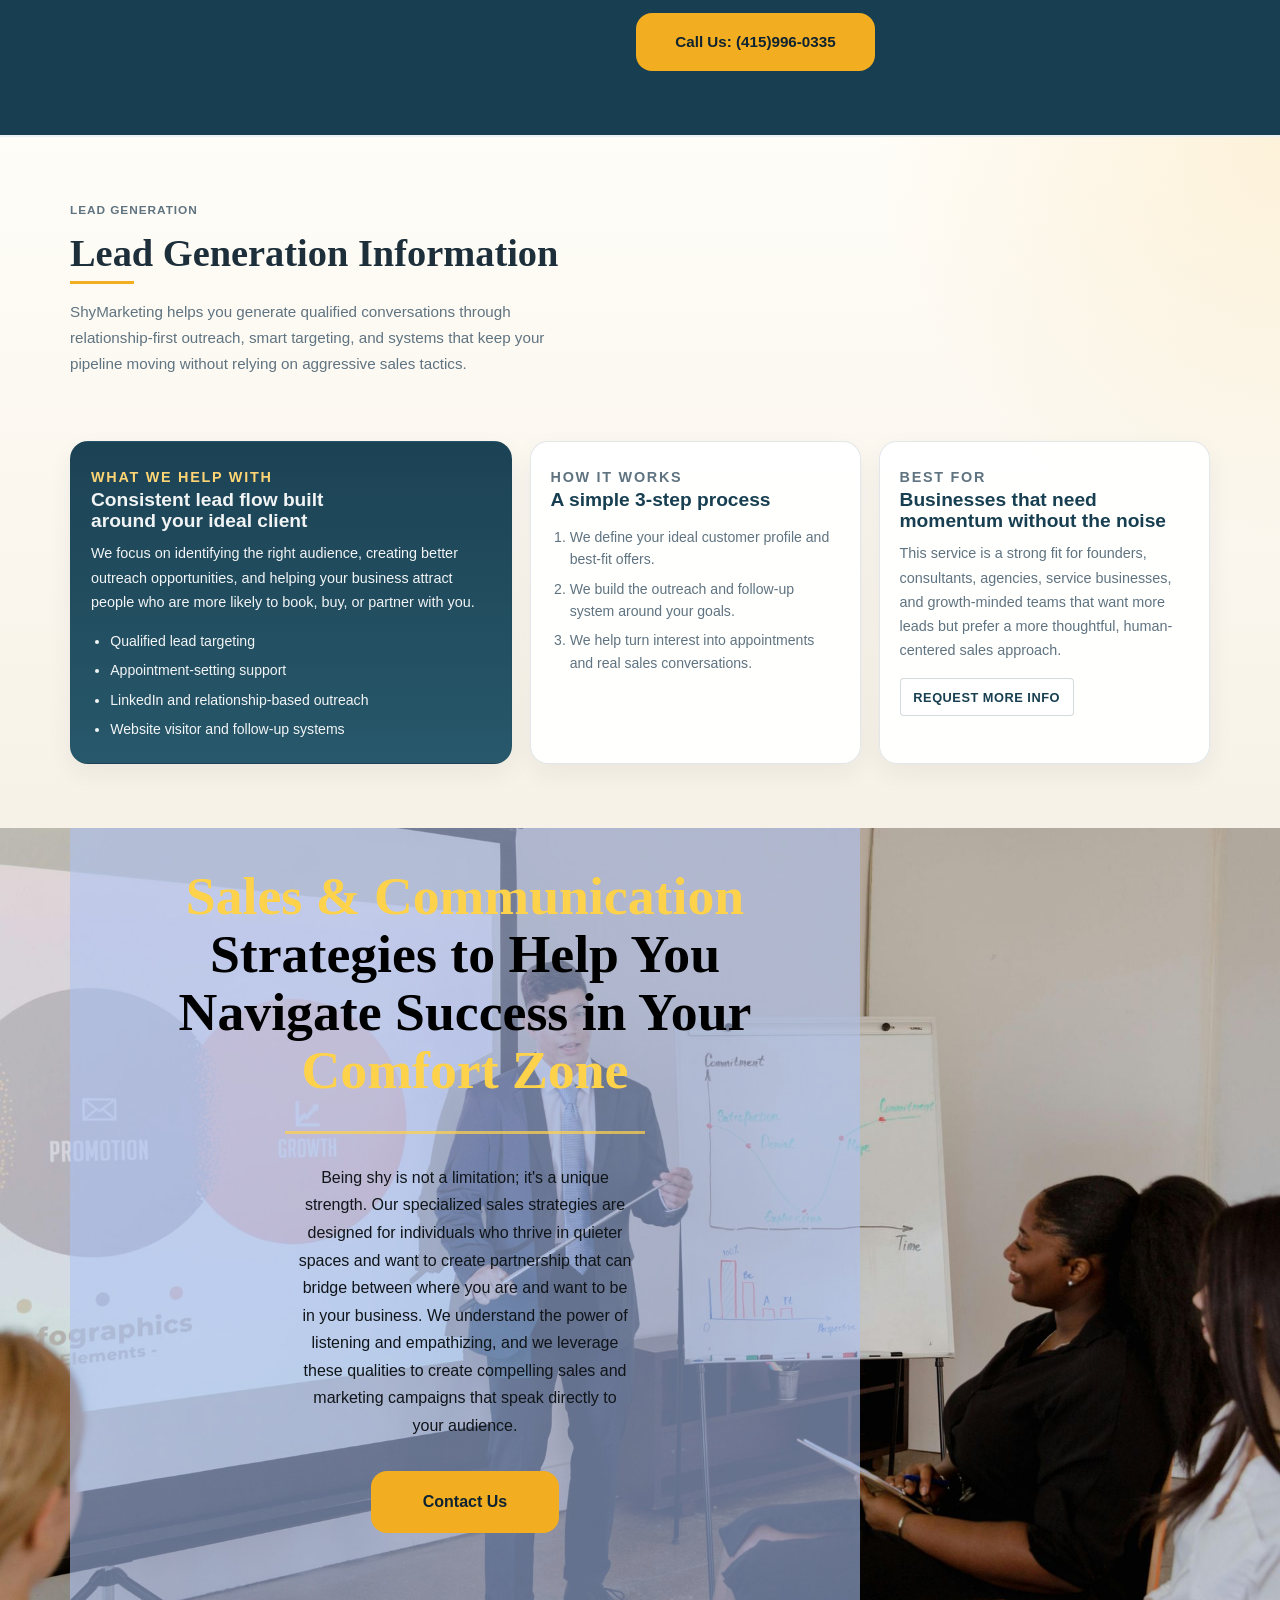
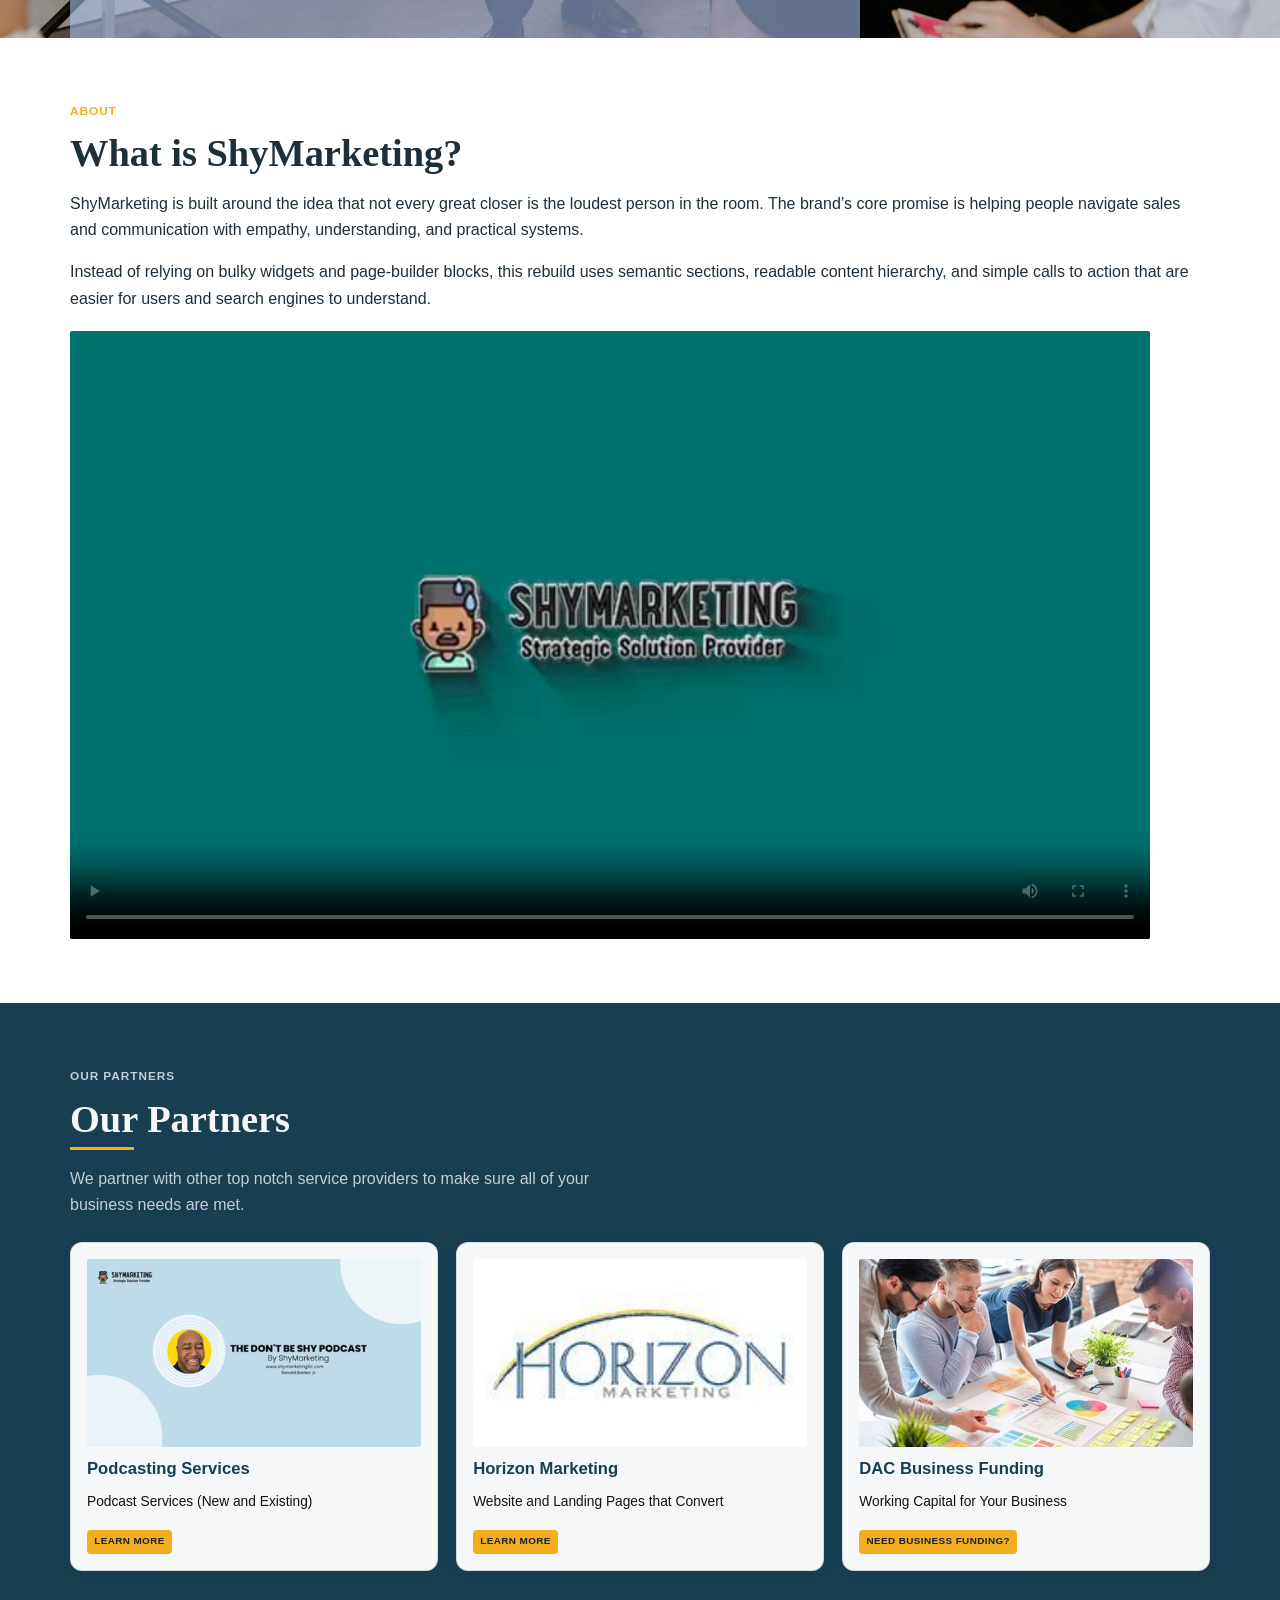
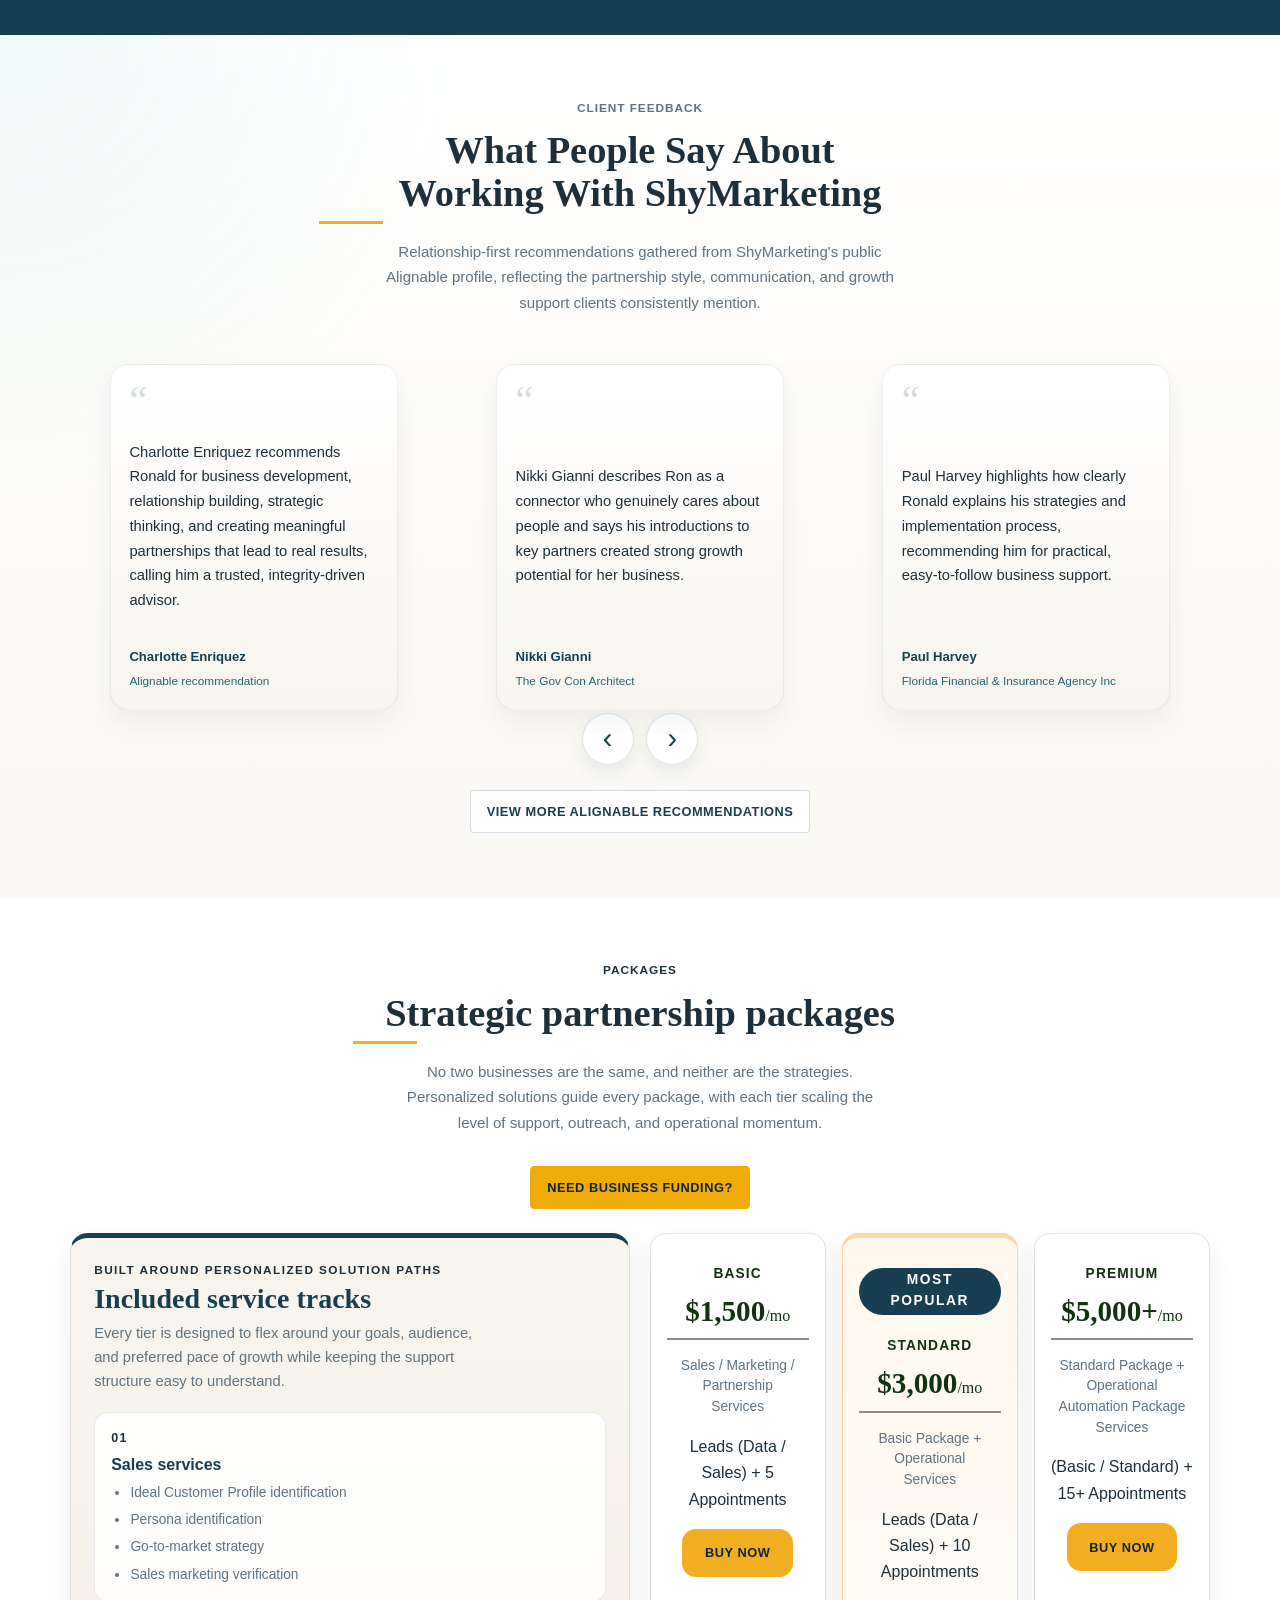
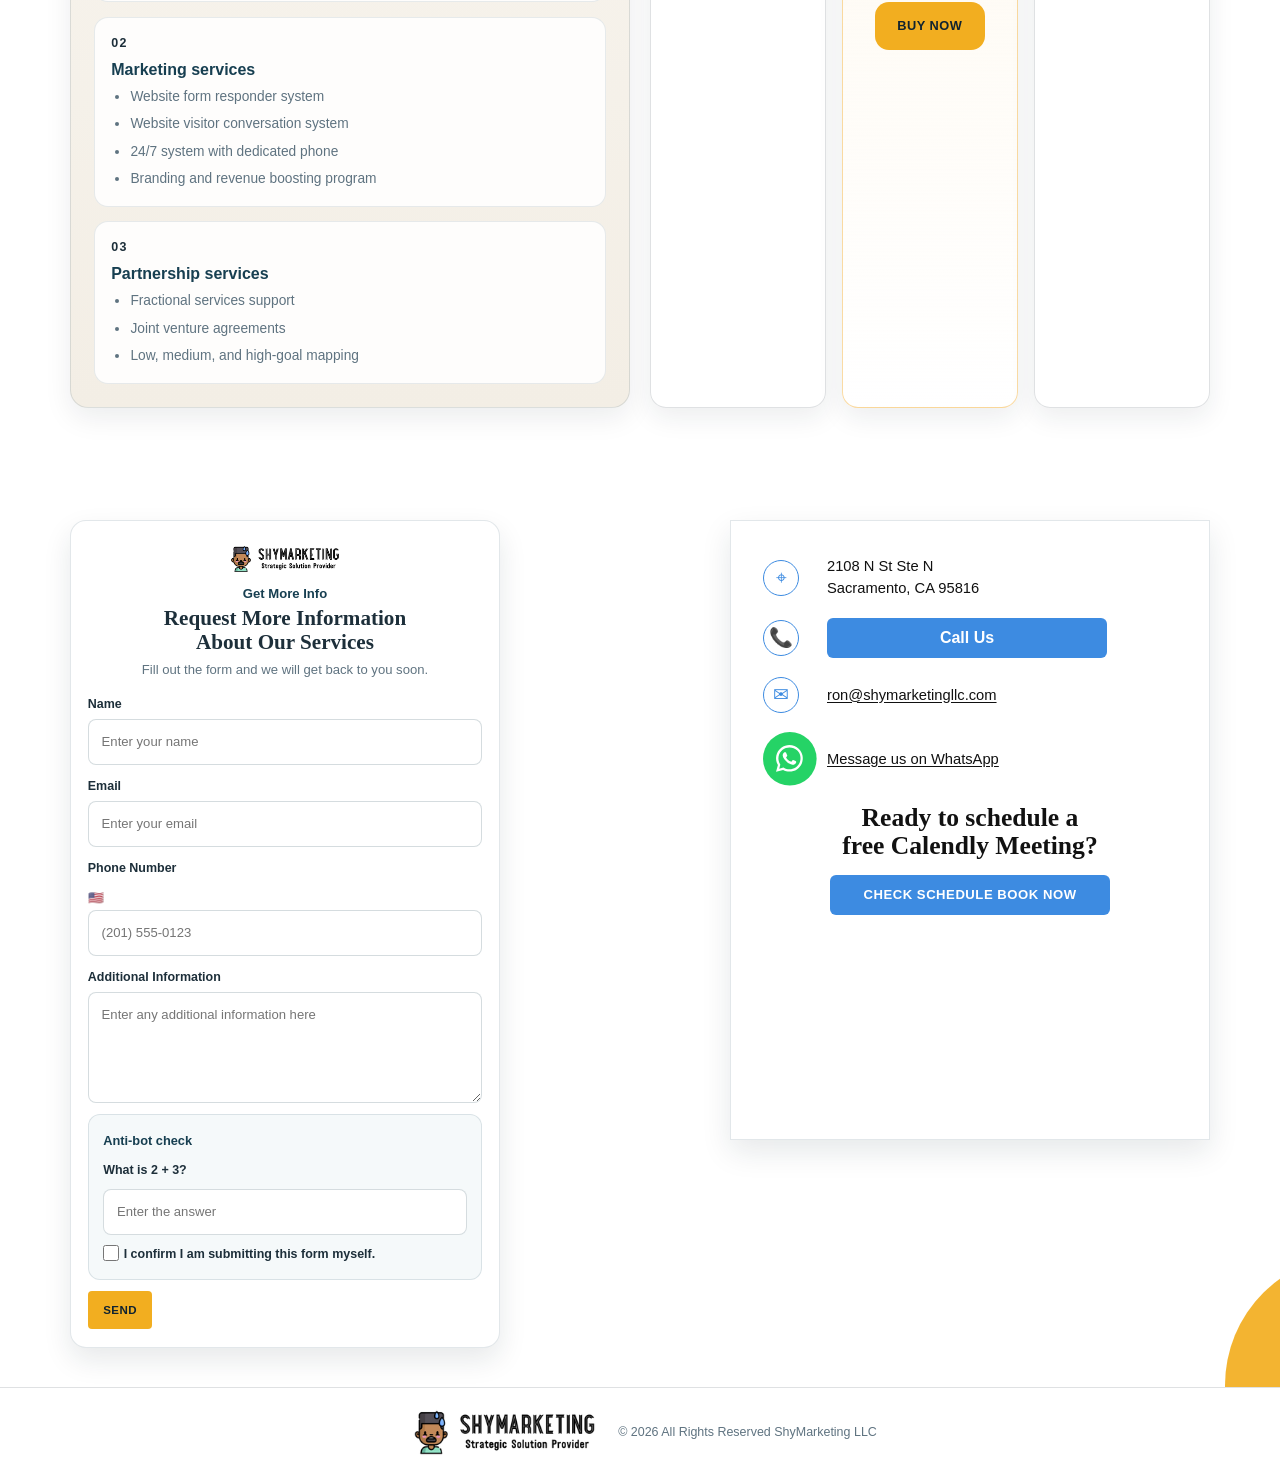
==== commit 8adf3bf2: "Lead generation info added and slidehow" ====
--- a/index.html
+++ b/index.html
@@ -77,7 +77,7 @@
           <a href="#services">Services</a>
           <a href="#packages">Packages</a>
           <a href="https://podcasts.apple.com/us/podcast/the-power-of-partnerships-in-business-with-ronald-bolden-jr/id1493356125?i=1000743107479">Podcast</a>
-          <a href="#contact">Blog</a>
+          <a href="blog.html">Blog</a>
         </nav>
       </div>
     </header>
@@ -285,6 +285,59 @@
               bustling marketplaces.
             </p>
             <a class="button about-feature-button" href="tel:+14159960335">Call Us: (415)996-0335</a>
+          </div>
+        </div>
+      </section>
+
+      <section class="section lead-generation-section" id="lead-generation" aria-labelledby="lead-generation-title">
+        <div class="container lead-generation-shell">
+          <div class="section-heading">
+            <p class="eyebrow">Lead Generation</p>
+            <h2 id="lead-generation-title">Lead Generation Information</h2>
+            <p class="lead-generation-copy">
+              ShyMarketing helps you generate qualified conversations through
+              relationship-first outreach, smart targeting, and systems that keep
+              your pipeline moving without relying on aggressive sales tactics.
+            </p>
+          </div>
+
+          <div class="lead-generation-grid">
+            <article class="lead-card lead-card-featured">
+              <p class="lead-card-kicker">What we help with</p>
+              <h3>Consistent lead flow built around your ideal client</h3>
+              <p>
+                We focus on identifying the right audience, creating better
+                outreach opportunities, and helping your business attract people
+                who are more likely to book, buy, or partner with you.
+              </p>
+              <ul class="lead-card-list">
+                <li>Qualified lead targeting</li>
+                <li>Appointment-setting support</li>
+                <li>LinkedIn and relationship-based outreach</li>
+                <li>Website visitor and follow-up systems</li>
+              </ul>
+            </article>
+
+            <article class="lead-card">
+              <p class="lead-card-kicker">How it works</p>
+              <h3>A simple 3-step process</h3>
+              <ol class="lead-card-list lead-card-list-numbered">
+                <li>We define your ideal customer profile and best-fit offers.</li>
+                <li>We build the outreach and follow-up system around your goals.</li>
+                <li>We help turn interest into appointments and real sales conversations.</li>
+              </ol>
+            </article>
+
+            <article class="lead-card">
+              <p class="lead-card-kicker">Best for</p>
+              <h3>Businesses that need momentum without the noise</h3>
+              <p>
+                This service is a strong fit for founders, consultants, agencies,
+                service businesses, and growth-minded teams that want more leads
+                but prefer a more thoughtful, human-centered sales approach.
+              </p>
+              <a class="button button-secondary button-small" href="#contact">Request More Info</a>
+            </article>
           </div>
         </div>
       </section>
@@ -402,106 +455,140 @@
         </div>
       </section>
 
-      <section class="section" aria-labelledby="testimonials-title">
+      <section class="section testimonials-section" aria-labelledby="testimonials-title">
         <div class="container">
           <div class="section-heading section-heading-centered">
-            <p class="eyebrow">Testimonials</p>
-            <h2 id="testimonials-title">Testimonials &amp; Recommendations</h2>
-            <p class="packages-copy">
-              Public recommendations surfaced from ShyMarketing's Alignable profile.
+            <p class="eyebrow">Client Feedback</p>
+            <h2 id="testimonials-title">What People Say About Working With ShyMarketing</h2>
+            <p class="testimonials-copy">
+              Relationship-first recommendations gathered from ShyMarketing's
+              public Alignable profile, reflecting the partnership style,
+              communication, and growth support clients consistently mention.
             </p>
           </div>
 
-          <div class="testimonial-grid">
-            <blockquote class="quote-card quote-card-text">
-              <p>
-                Charlotte Enriquez recommends Ronald for business development,
-                relationship building, strategic thinking, and creating meaningful
-                partnerships that lead to real results, calling him a trusted,
-                integrity-driven advisor.
-              </p>
-              <footer>
-                Charlotte Enriquez
-                <span>Alignable recommendation</span>
-              </footer>
-            </blockquote>
-            <blockquote class="quote-card quote-card-text">
-              <p>
-                Nikki Gianni describes Ron as a connector who genuinely cares
-                about people and says his introductions to key partners created
-                strong growth potential for her business.
-              </p>
-              <footer>
-                Nikki Gianni
-                <span>The Gov Con Architect</span>
-              </footer>
-            </blockquote>
-            <blockquote class="quote-card quote-card-text">
-              <p>
-                Paul Harvey highlights how clearly Ronald explains his strategies
-                and implementation process, recommending him for practical,
-                easy-to-follow business support.
-              </p>
-              <footer>
-                Paul Harvey
-                <span>Florida Financial &amp; Insurance Agency Inc</span>
-              </footer>
-            </blockquote>
-            <blockquote class="quote-card quote-card-text">
-              <p>
-                Michael Kim describes Ronald as a growth catalyst who helps
-                introverted business owners build momentum through partnerships,
-                technology, and a no-cold-calling approach.
-              </p>
-              <footer>
-                Michael Kim
-                <span>Kimpute LLC</span>
-              </footer>
-            </blockquote>
-            <blockquote class="quote-card quote-card-text">
-              <p>
-                Darlene Hohn praises Ronald's professionalism, leadership, and
-                innovative marketing approach, noting that his work consistently
-                supports business growth.
-              </p>
-              <footer>
-                Darlene Hohn
-                <span>Coastal Growth &amp; Marketing Solutions</span>
-              </footer>
-            </blockquote>
-            <blockquote class="quote-card quote-card-text">
-              <p>
-                John Kennedy points to Ronald's low-key but powerful program and
-                says his entrepreneurial experience helps clients move forward
-                with confidence.
-              </p>
-              <footer>
-                John Kennedy
-                <span>Combat Brain Training</span>
-              </footer>
-            </blockquote>
-            <blockquote class="quote-card quote-card-text">
-              <p>
-                Tony Jones says Ronald is highly motivated, easy to talk to, and
-                deeply knowledgeable, noting how quickly he surfaced a large set
-                of useful job and business contacts.
-              </p>
-              <footer>
-                Tony Jones
-                <span>Jones Solar Generators LLC</span>
-              </footer>
-            </blockquote>
-            <blockquote class="quote-card quote-card-text">
-              <p>
-                Jeanette Schlosberg describes Ronald as a very friendly and warm
-                person, reinforcing the approachable and relationship-first style
-                that appears throughout his recommendations.
-              </p>
-              <footer>
-                Jeanette Schlosberg
-                <span>The Schlosberg Agency</span>
-              </footer>
-            </blockquote>
+          <div
+            class="testimonial-slider"
+            data-slideshow
+            data-interval="8000"
+            aria-label="Client feedback slideshow"
+          >
+            <div class="testimonial-slides">
+              <div class="testimonial-grid testimonial-slide is-active" data-slide>
+                <blockquote class="quote-card quote-card-text">
+                  <p>
+                    Charlotte Enriquez recommends Ronald for business development,
+                    relationship building, strategic thinking, and creating meaningful
+                    partnerships that lead to real results, calling him a trusted,
+                    integrity-driven advisor.
+                  </p>
+                  <footer>
+                    Charlotte Enriquez
+                    <span>Alignable recommendation</span>
+                  </footer>
+                </blockquote>
+                <blockquote class="quote-card quote-card-text">
+                  <p>
+                    Nikki Gianni describes Ron as a connector who genuinely cares
+                    about people and says his introductions to key partners created
+                    strong growth potential for her business.
+                  </p>
+                  <footer>
+                    Nikki Gianni
+                    <span>The Gov Con Architect</span>
+                  </footer>
+                </blockquote>
+                <blockquote class="quote-card quote-card-text">
+                  <p>
+                    Paul Harvey highlights how clearly Ronald explains his strategies
+                    and implementation process, recommending him for practical,
+                    easy-to-follow business support.
+                  </p>
+                  <footer>
+                    Paul Harvey
+                    <span>Florida Financial &amp; Insurance Agency Inc</span>
+                  </footer>
+                </blockquote>
+              </div>
+
+              <div class="testimonial-grid testimonial-slide" data-slide>
+                <blockquote class="quote-card quote-card-text">
+                  <p>
+                    Michael Kim describes Ronald as a growth catalyst who helps
+                    introverted business owners build momentum through partnerships,
+                    technology, and a no-cold-calling approach.
+                  </p>
+                  <footer>
+                    Michael Kim
+                    <span>Kimpute LLC</span>
+                  </footer>
+                </blockquote>
+                <blockquote class="quote-card quote-card-text">
+                  <p>
+                    Darlene Hohn praises Ronald's professionalism, leadership, and
+                    innovative marketing approach, noting that his work consistently
+                    supports business growth.
+                  </p>
+                  <footer>
+                    Darlene Hohn
+                    <span>Coastal Growth &amp; Marketing Solutions</span>
+                  </footer>
+                </blockquote>
+                <blockquote class="quote-card quote-card-text">
+                  <p>
+                    John Kennedy points to Ronald's low-key but powerful program and
+                    says his entrepreneurial experience helps clients move forward
+                    with confidence.
+                  </p>
+                  <footer>
+                    John Kennedy
+                    <span>Combat Brain Training</span>
+                  </footer>
+                </blockquote>
+              </div>
+
+              <div class="testimonial-grid testimonial-slide testimonial-slide-last" data-slide>
+                <blockquote class="quote-card quote-card-text">
+                  <p>
+                    Tony Jones says Ronald is highly motivated, easy to talk to, and
+                    deeply knowledgeable, noting how quickly he surfaced a large set
+                    of useful job and business contacts.
+                  </p>
+                  <footer>
+                    Tony Jones
+                    <span>Jones Solar Generators LLC</span>
+                  </footer>
+                </blockquote>
+                <blockquote class="quote-card quote-card-text">
+                  <p>
+                    Jeanette Schlosberg describes Ronald as a very friendly and warm
+                    person, reinforcing the approachable and relationship-first style
+                    that appears throughout his recommendations.
+                  </p>
+                  <footer>
+                    Jeanette Schlosberg
+                    <span>The Schlosberg Agency</span>
+                  </footer>
+                </blockquote>
+              </div>
+            </div>
+
+            <div class="testimonial-controls">
+              <button
+                class="testimonial-nav testimonial-nav-prev"
+                type="button"
+                aria-label="Previous feedback slide"
+              >
+                &#8249;
+              </button>
+              <button
+                class="testimonial-nav testimonial-nav-next"
+                type="button"
+                aria-label="Next feedback slide"
+              >
+                &#8250;
+              </button>
+            </div>
           </div>
 
           <div class="section-heading section-heading-centered testimonials-link-row">
@@ -729,7 +816,14 @@
                   <p><a href="mailto:ron@shymarketingllc.com">ron@shymarketingllc.com</a></p>
                 </article>
                 <article class="contact-strip-item contact-strip-item-whatsapp">
-                  <div class="contact-icon contact-icon-whatsapp" aria-hidden="true">🟢</div>
+                  <div class="contact-icon contact-icon-whatsapp" aria-hidden="true">
+                    <img
+                      src="assets/original/whtsapp_layout_5.svg"
+                      alt=""
+                      width="54"
+                      height="54"
+                    />
+                  </div>
                   <p><a href="https://wa.me/14159697110?text=Hello%2C%20I%20visited%20your%20site%2C%20can%20you%20get%20back%20to%20me%3F">Message us on WhatsApp</a></p>
                 </article>
               </div>
--- a/styles.css
+++ b/styles.css
@@ -393,6 +393,21 @@
   background: #ffffff;
 }
 
+.testimonials-section {
+  background:
+    radial-gradient(circle at top left, rgba(60, 192, 184, 0.08), transparent 30%),
+    linear-gradient(180deg, #ffffff, #faf8f2);
+}
+
+.testimonials-copy {
+  max-width: 62ch;
+  margin-left: auto;
+  margin-right: auto;
+  color: var(--muted);
+  font-size: 0.94rem;
+  line-height: 1.7;
+}
+
 .section-alt h2,
 .section-alt h3,
 .section-alt h4,
@@ -411,6 +426,76 @@
 .section-alt .quote-card-text footer span,
 .section-alt .partner-card p {
   color: var(--muted);
+}
+
+.blog-hero {
+  padding-bottom: 2rem;
+}
+
+.blog-heading h1 {
+  max-width: 14ch;
+  margin-left: auto;
+  margin-right: auto;
+  font-size: clamp(2.6rem, 5vw, 4.2rem);
+  color: var(--brand);
+}
+
+.blog-copy {
+  max-width: 60ch;
+  margin: 1rem auto 0;
+  color: var(--muted);
+  font-size: 0.98rem;
+  line-height: 1.72;
+}
+
+.blog-list-section {
+  padding-top: 1.25rem;
+}
+
+.blog-grid {
+  display: grid;
+  gap: 1rem;
+}
+
+.blog-card {
+  overflow: hidden;
+  padding: 1.35rem 1.25rem;
+  border: 1px solid rgba(23, 63, 81, 0.1);
+  border-radius: 18px;
+  background: #ffffff;
+  box-shadow: 0 10px 26px rgba(18, 41, 54, 0.06);
+}
+
+.blog-card-image {
+  width: calc(100% + 2.5rem);
+  max-width: none;
+  margin: -1.35rem -1.25rem 1rem;
+  aspect-ratio: 16 / 9;
+  object-fit: cover;
+  border-radius: 18px 18px 0 0;
+}
+
+.blog-date {
+  margin: 0 0 0.55rem;
+  color: var(--brand-soft);
+  font-size: 0.76rem;
+  font-weight: 700;
+  letter-spacing: 0.08em;
+  text-transform: uppercase;
+}
+
+.blog-card h3 {
+  margin-bottom: 0.7rem;
+  font-family: "DM Serif Display", Georgia, "Times New Roman", serif;
+  font-size: 1.5rem;
+  color: var(--brand);
+}
+
+.blog-card p:last-of-type {
+  margin: 0 0 1rem;
+  color: var(--muted);
+  font-size: 0.92rem;
+  line-height: 1.68;
 }
 
 .about-feature-section {
@@ -714,6 +799,64 @@
 .testimonials-link-row {
   margin-top: 1.6rem;
   margin-bottom: 0;
+}
+
+.testimonial-slider {
+  position: relative;
+  margin-top: 2rem;
+}
+
+.testimonial-slides {
+  position: relative;
+  min-height: 100%;
+}
+
+.testimonial-slide {
+  position: absolute;
+  inset: 0;
+  opacity: 0;
+  pointer-events: none;
+  transition: opacity 320ms ease;
+}
+
+.testimonial-slide.is-active {
+  position: relative;
+  opacity: 1;
+  pointer-events: auto;
+}
+
+.testimonial-slide-last {
+  grid-template-columns: repeat(2, minmax(0, 1fr));
+  justify-content: center;
+}
+
+.testimonial-controls {
+  display: flex;
+  justify-content: center;
+  gap: 0.8rem;
+  margin-top: 1.2rem;
+}
+
+.testimonial-nav {
+  display: inline-flex;
+  align-items: center;
+  justify-content: center;
+  width: 52px;
+  height: 52px;
+  border: 1px solid rgba(23, 63, 81, 0.14);
+  border-radius: 999px;
+  background: rgba(255, 255, 255, 0.96);
+  color: var(--brand);
+  font-size: 1.8rem;
+  line-height: 1;
+  box-shadow: 0 8px 18px rgba(18, 41, 54, 0.08);
+  cursor: pointer;
+}
+
+.testimonial-nav:hover,
+.testimonial-nav:focus-visible {
+  background: #fff9ea;
+  border-color: rgba(23, 63, 81, 0.24);
 }
 
 .section-heading-centered h2::after {
@@ -852,6 +995,8 @@
   min-height: 100%;
   padding: 1.25rem 1.15rem 1.1rem;
   border-radius: 18px;
+  border: 1px solid rgba(23, 63, 81, 0.08);
+  box-shadow: 0 12px 26px rgba(18, 41, 54, 0.06);
   background:
     linear-gradient(180deg, rgba(255, 255, 255, 0.98), rgba(248, 245, 239, 0.98));
 }
@@ -884,6 +1029,16 @@
   margin: 0;
   font-size: 0.92rem;
   line-height: 1.68;
+}
+
+.quote-card-text::before {
+  content: "“";
+  display: block;
+  margin-bottom: 0.45rem;
+  color: rgba(23, 63, 81, 0.18);
+  font-family: "DM Serif Display", Georgia, serif;
+  font-size: 2.5rem;
+  line-height: 0.8;
 }
 
 .quote-card footer {
@@ -1118,6 +1273,93 @@
   background: #ffffff !important;
   border-color: #ffffff !important;
   color: #102330 !important;
+}
+
+.lead-generation-section {
+  background:
+    radial-gradient(circle at top right, rgba(242, 174, 32, 0.14), transparent 28%),
+    linear-gradient(180deg, #fffdf8, #f7f2e7);
+}
+
+.lead-generation-shell {
+  display: grid;
+  gap: 1.6rem;
+}
+
+.lead-generation-copy {
+  max-width: 60ch;
+  color: var(--muted);
+  font-size: 0.95rem;
+  line-height: 1.7;
+}
+
+.lead-generation-grid {
+  display: grid;
+  grid-template-columns: minmax(0, 1.2fr) repeat(2, minmax(0, 0.9fr));
+  gap: 1.1rem;
+  align-items: stretch;
+}
+
+.lead-card {
+  min-height: 100%;
+  padding: 1.4rem 1.25rem;
+  border: 1px solid rgba(23, 63, 81, 0.12);
+  border-radius: 18px;
+  background: rgba(255, 255, 255, 0.94);
+  box-shadow: 0 10px 26px rgba(18, 41, 54, 0.06);
+}
+
+.lead-card-featured {
+  background: linear-gradient(180deg, rgba(23, 63, 81, 0.98), rgba(31, 81, 101, 0.96));
+  border-color: rgba(23, 63, 81, 0.08);
+}
+
+.lead-card-kicker {
+  margin: 0 0 0.55rem;
+  color: var(--accent-deep);
+  font-size: 0.75rem;
+  font-weight: 800;
+  letter-spacing: 0.12em;
+  text-transform: uppercase;
+}
+
+.lead-card h3 {
+  margin-bottom: 0.65rem;
+  color: var(--brand);
+  font-size: 1.2rem;
+}
+
+.lead-card p {
+  margin: 0;
+  color: var(--muted);
+  font-size: 0.9rem;
+  line-height: 1.68;
+}
+
+.lead-card-featured h3,
+.lead-card-featured p,
+.lead-card-featured li {
+  color: rgba(255, 255, 255, 0.94);
+}
+
+.lead-card-featured .lead-card-kicker {
+  color: #ffd574;
+}
+
+.lead-card-list {
+  margin: 1rem 0 0;
+  padding-left: 1.2rem;
+  color: var(--muted);
+  font-size: 0.88rem;
+  line-height: 1.6;
+}
+
+.lead-card-list li + li {
+  margin-top: 0.42rem;
+}
+
+.lead-card .button {
+  margin-top: 1rem;
 }
 
 #packages .service-columns {
@@ -1368,13 +1610,17 @@
   width: 54px;
   height: 54px;
   border: 0;
-  background: #25d366;
-  color: #ffffff;
-  font-size: 1.7rem;
+  background: transparent;
+  padding: 0;
+}
+
+.contact-icon-whatsapp img {
+  width: 54px;
+  height: 54px;
+  object-fit: contain;
 }
 
 .contact-strip-item-whatsapp p {
-  display: none;
 }
 
 .contact-cta {
@@ -1448,6 +1694,7 @@
   .split-section,
   .contact-grid,
   .service-columns,
+  .lead-generation-grid,
   .card-grid,
   .partner-grid,
   .testimonial-grid,
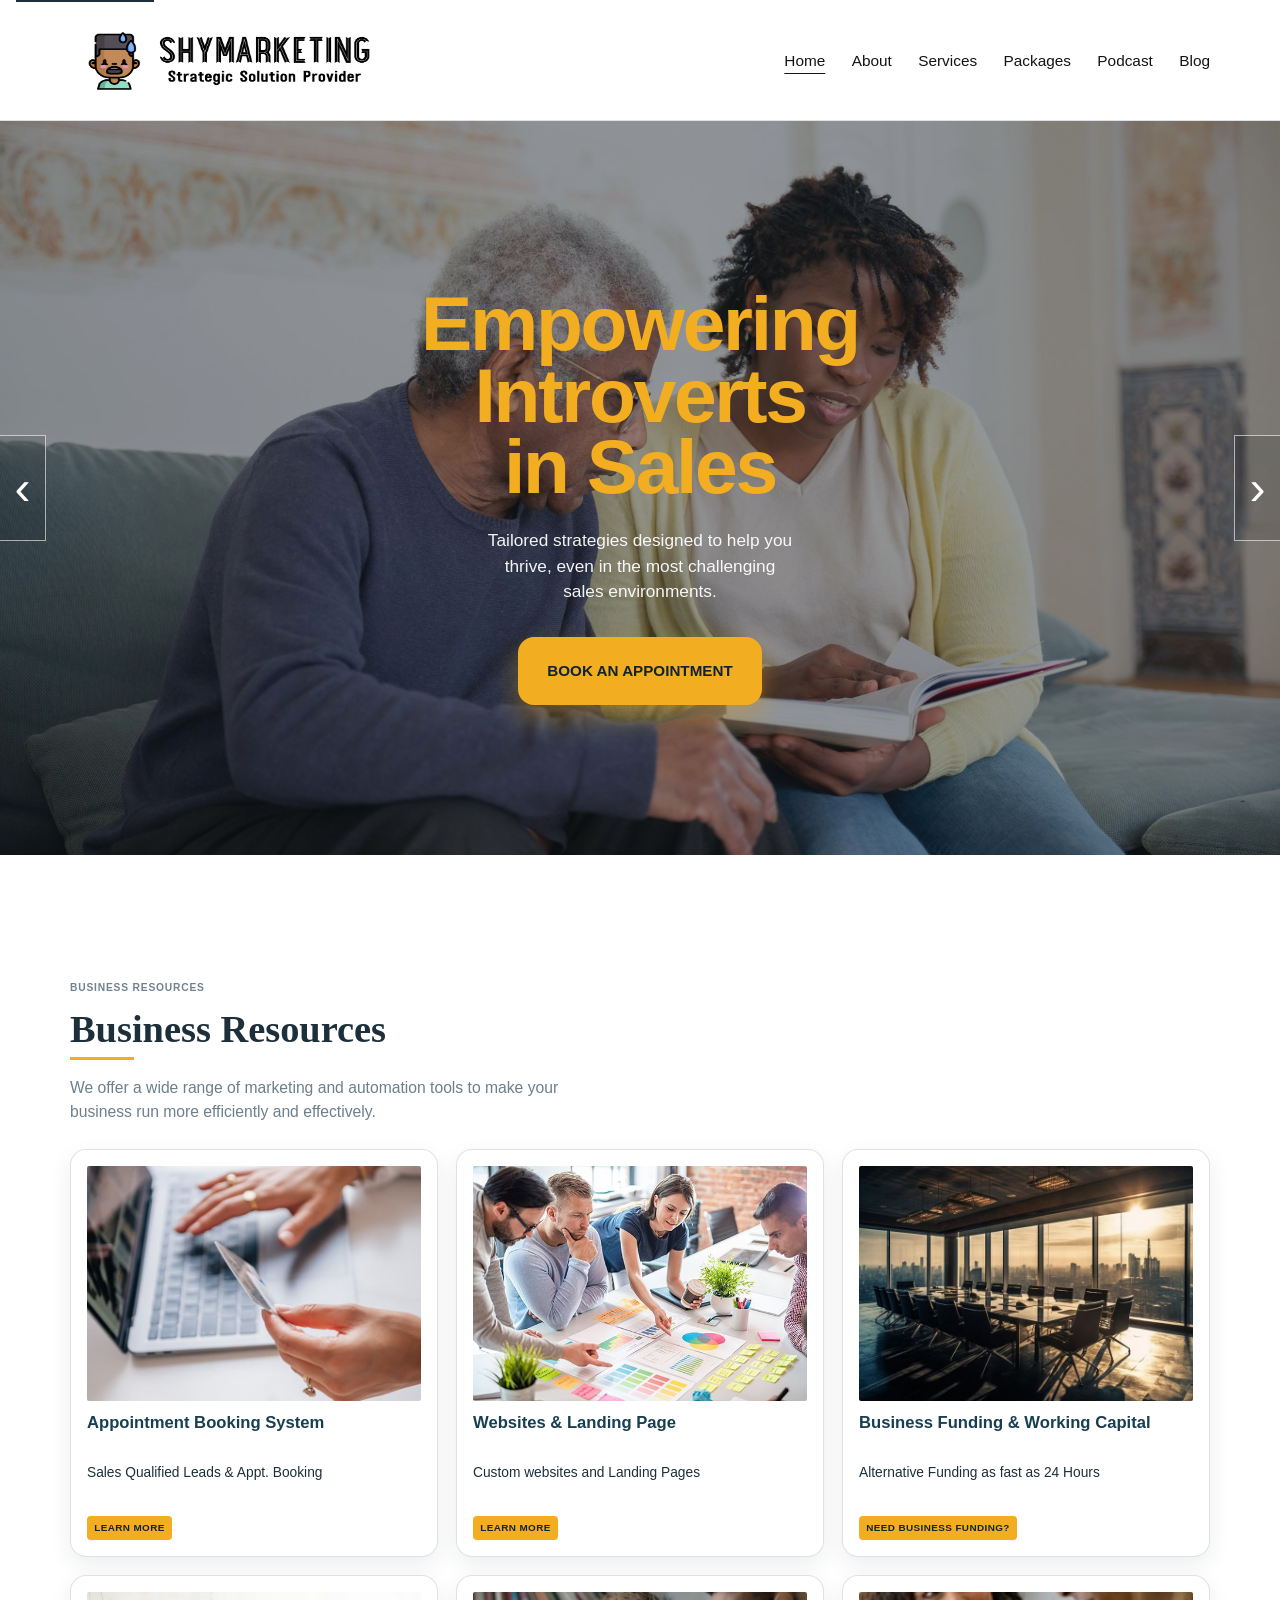
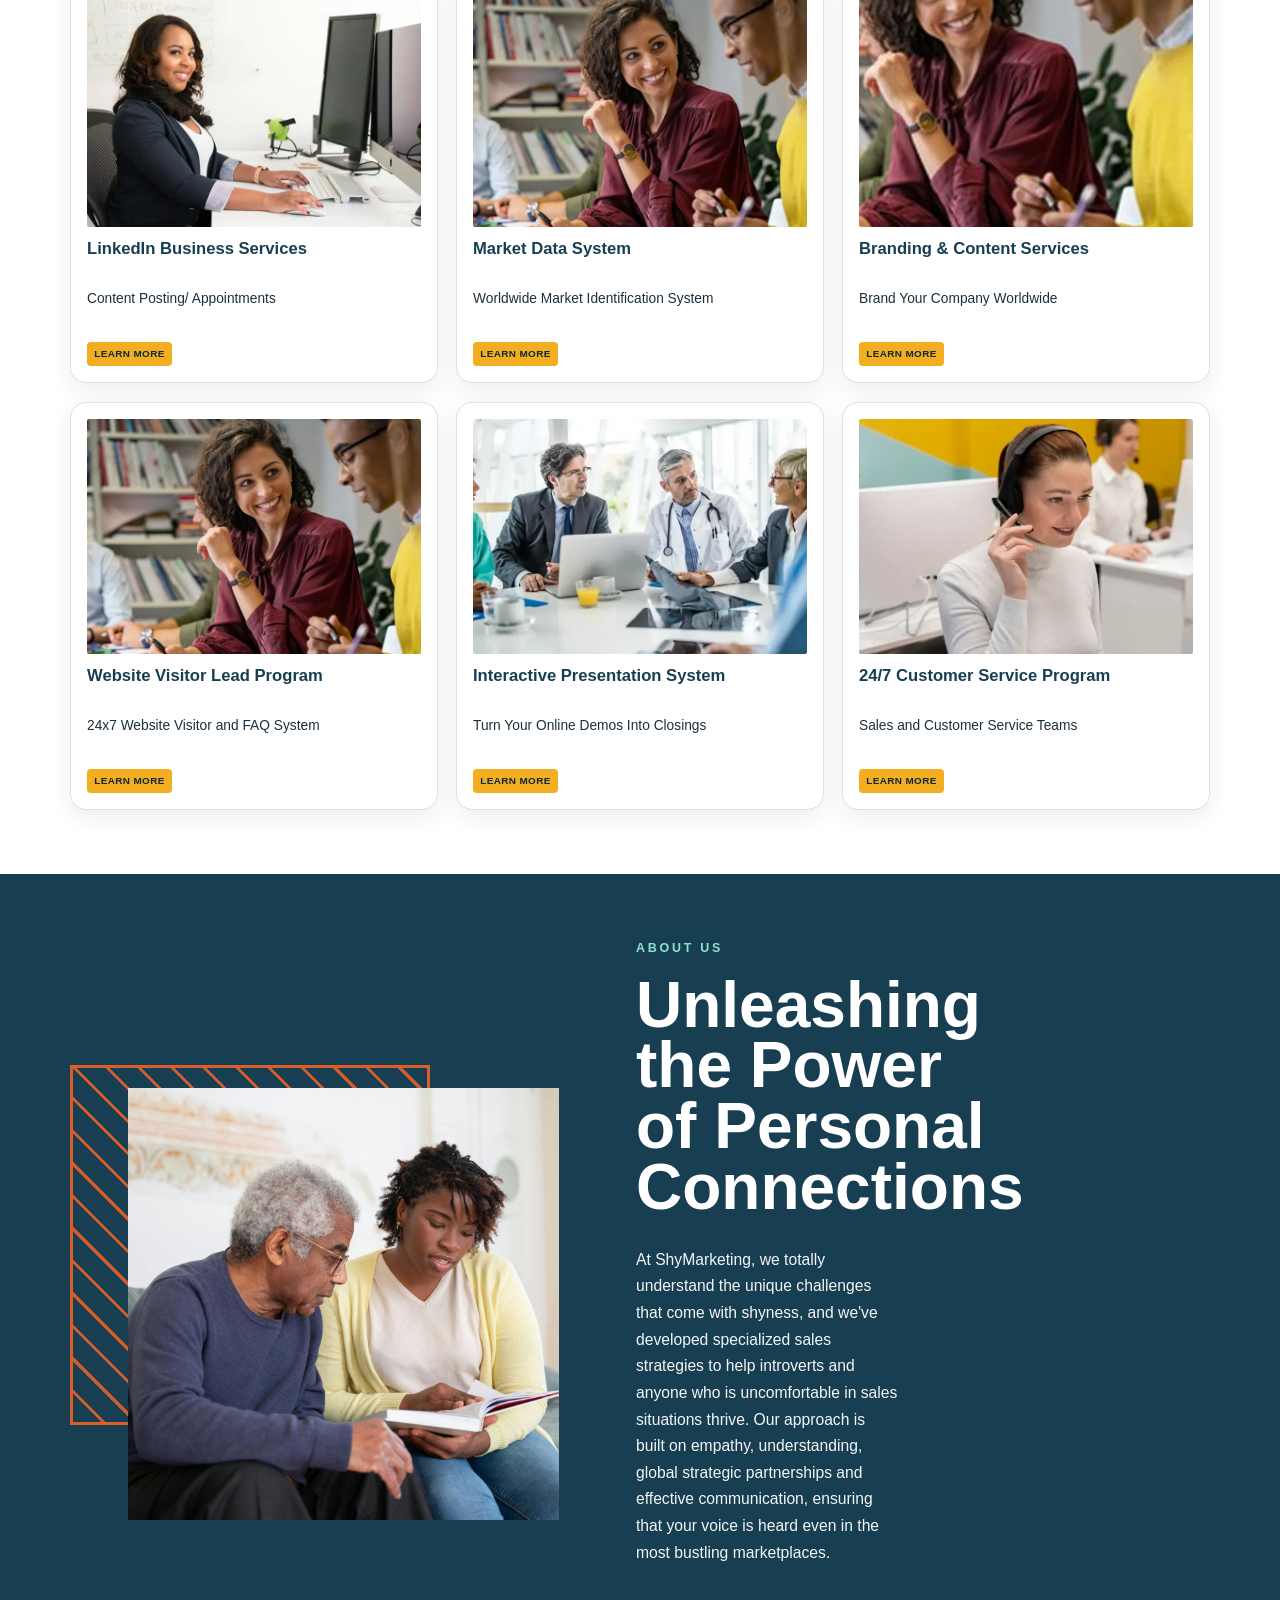
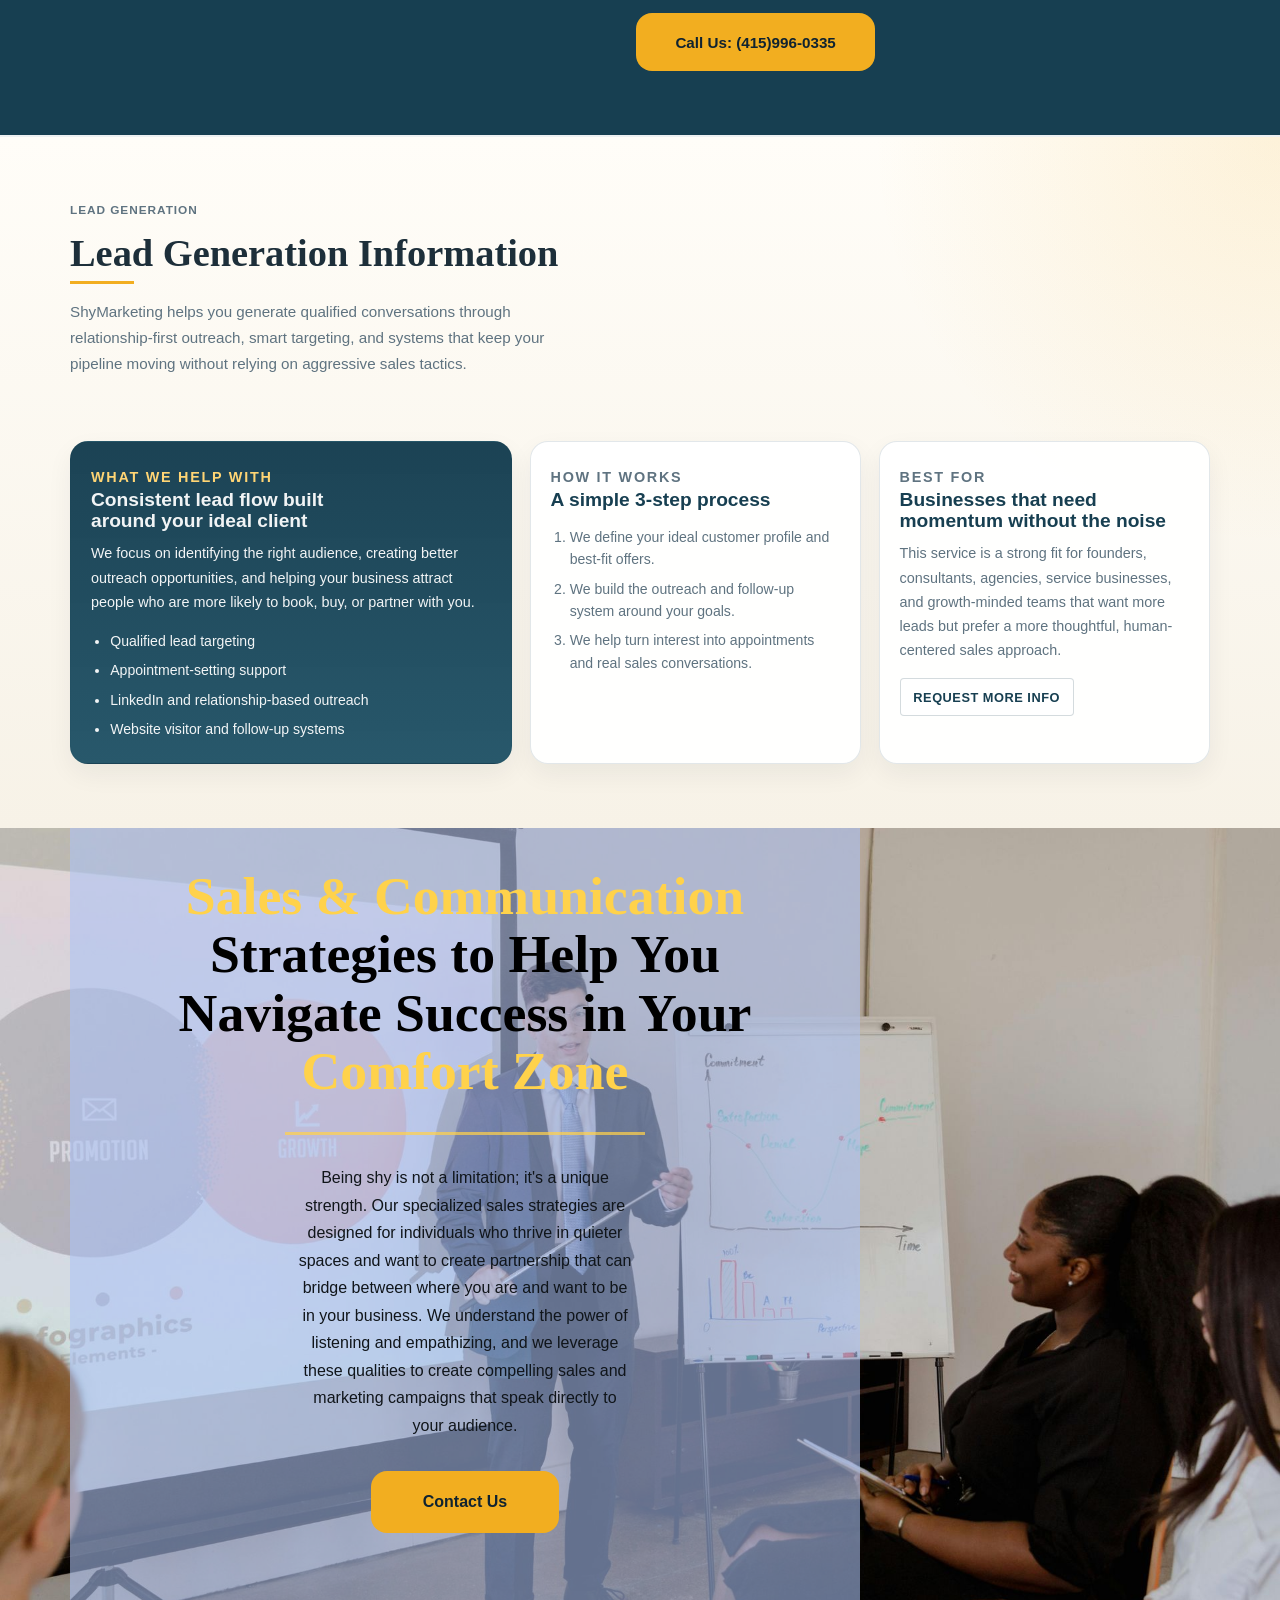
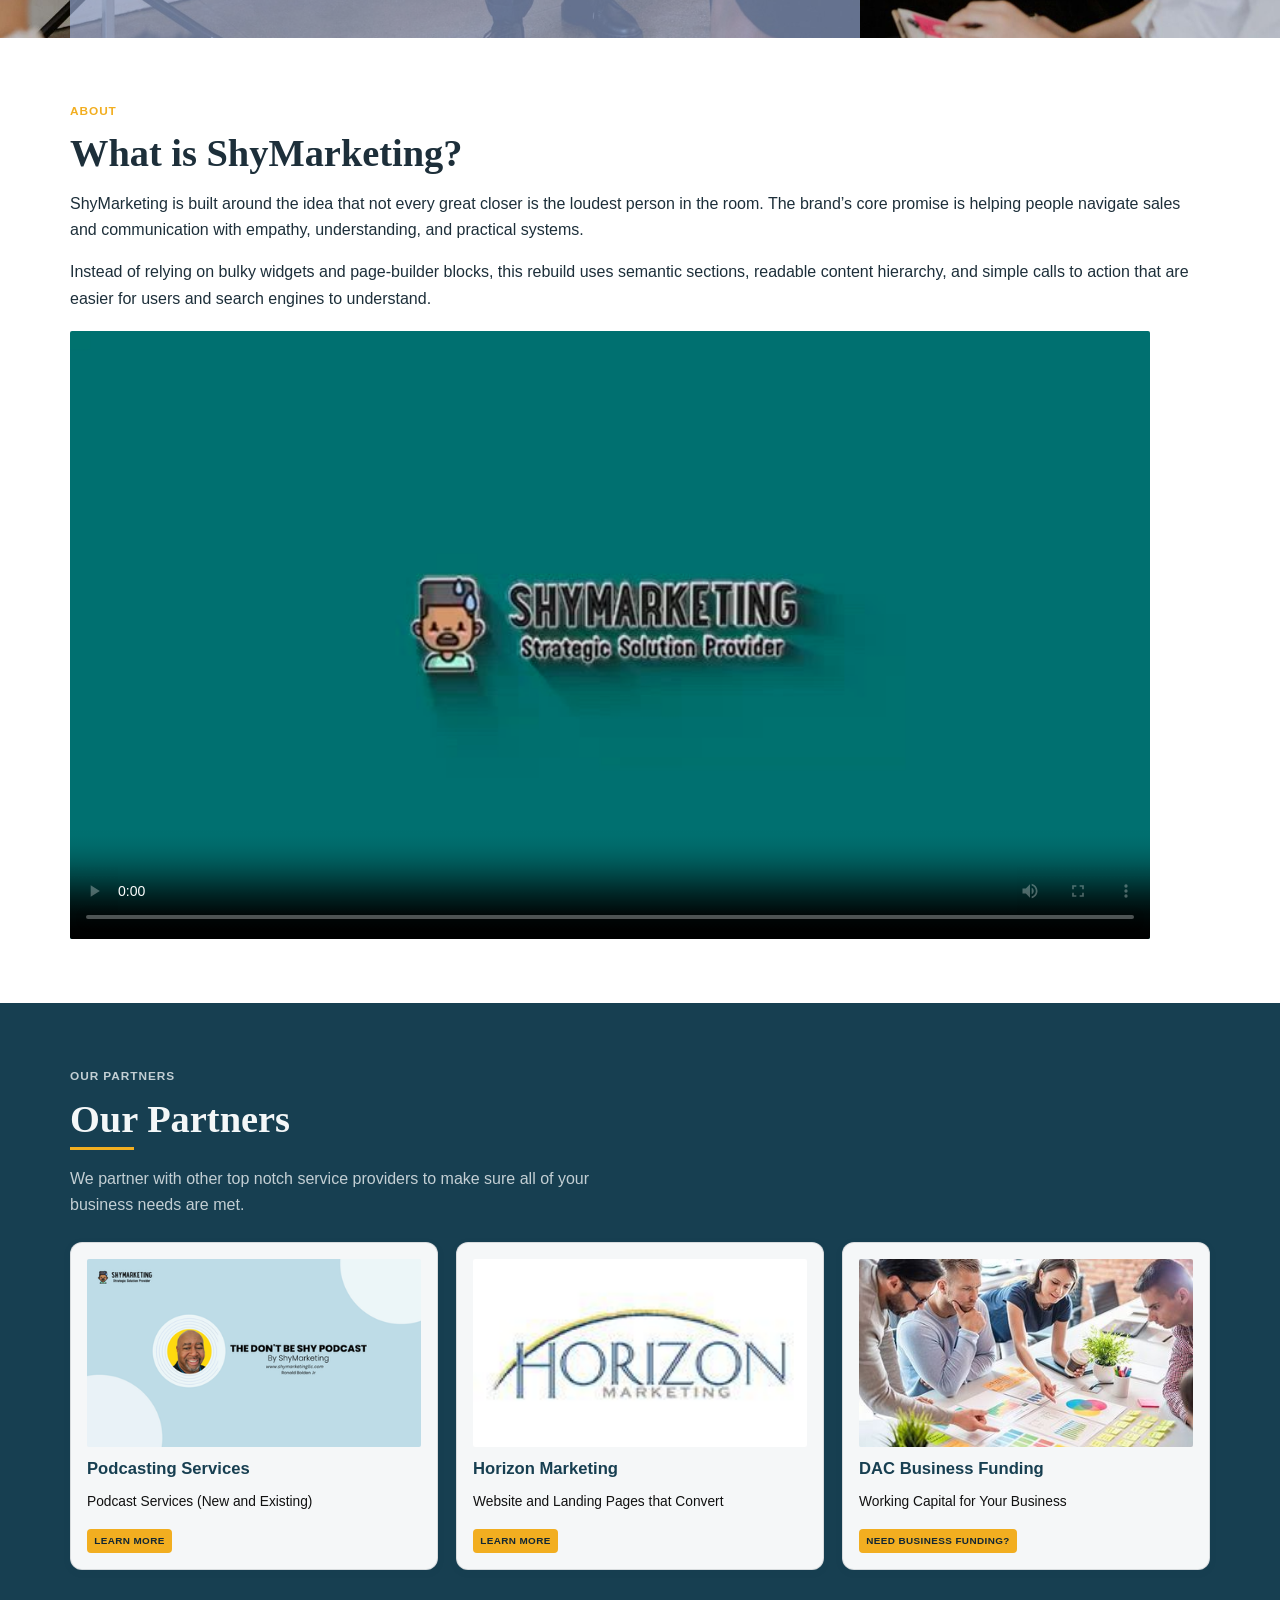
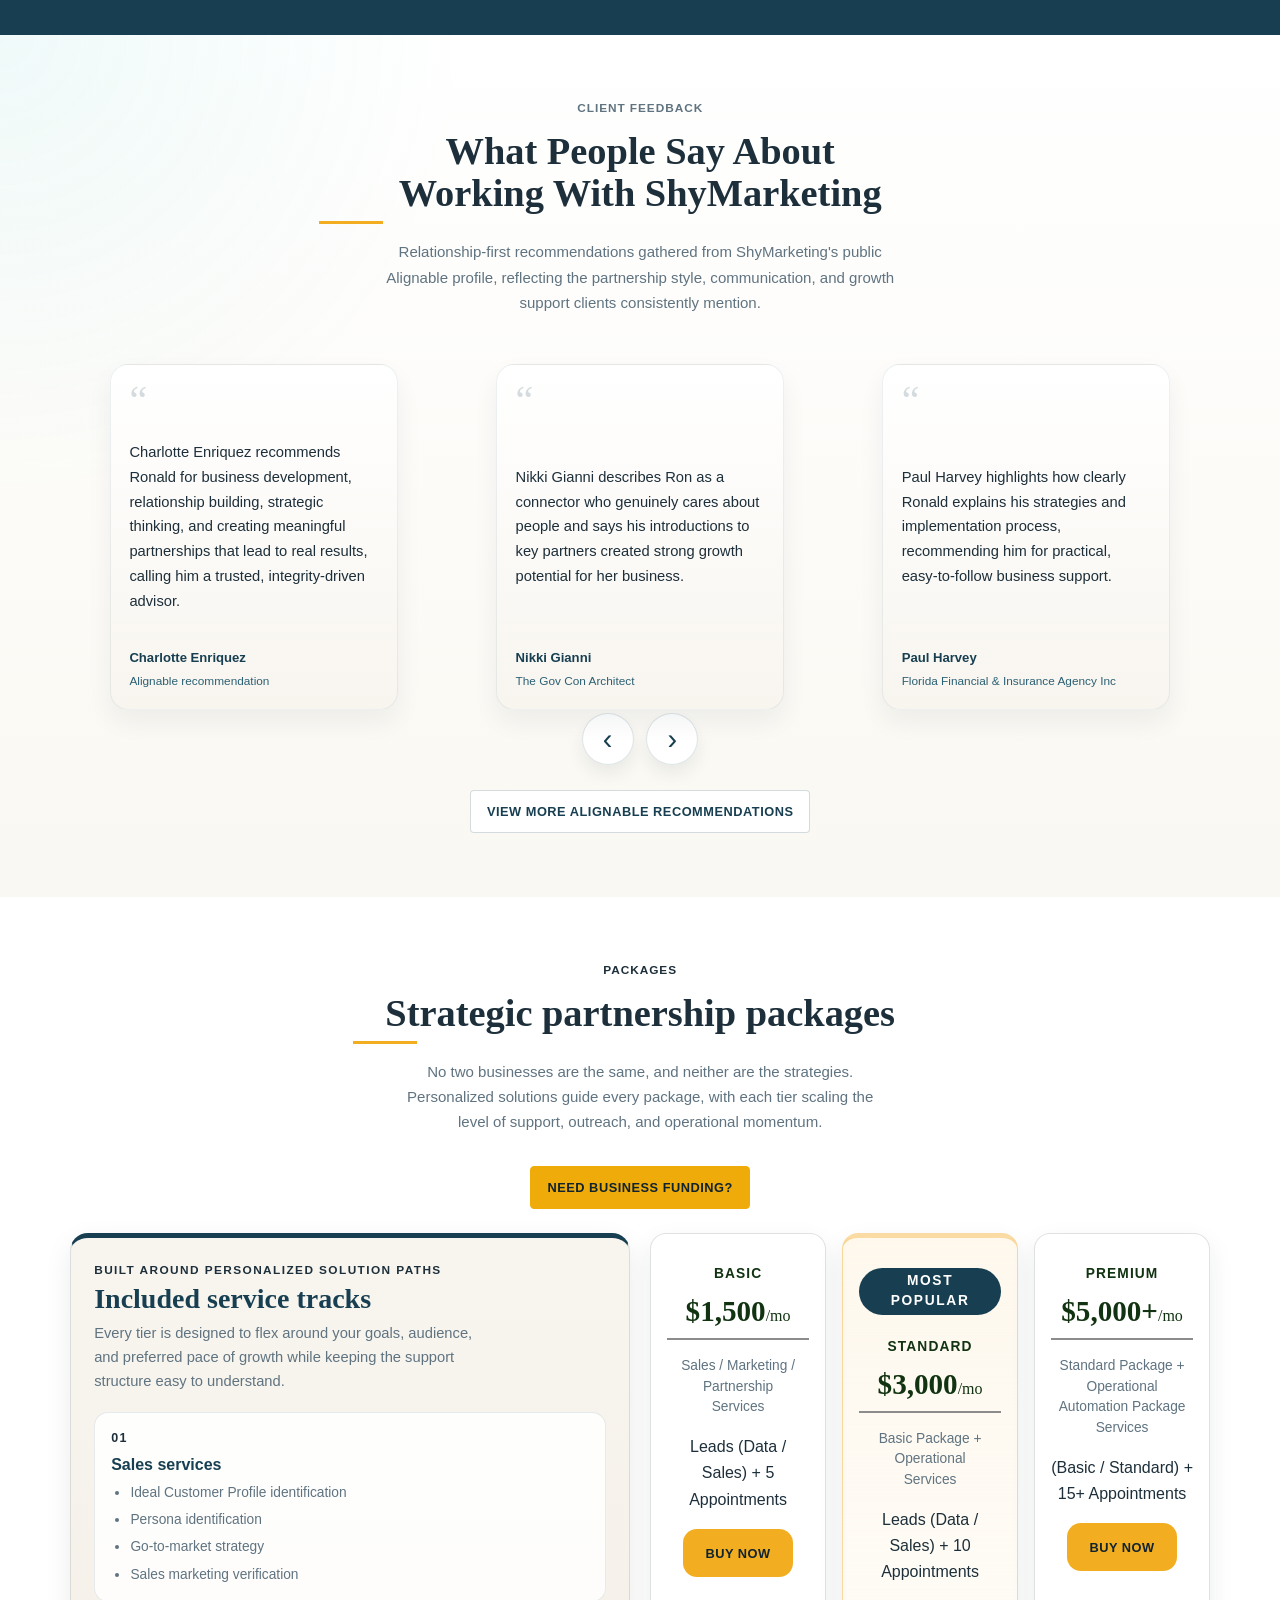
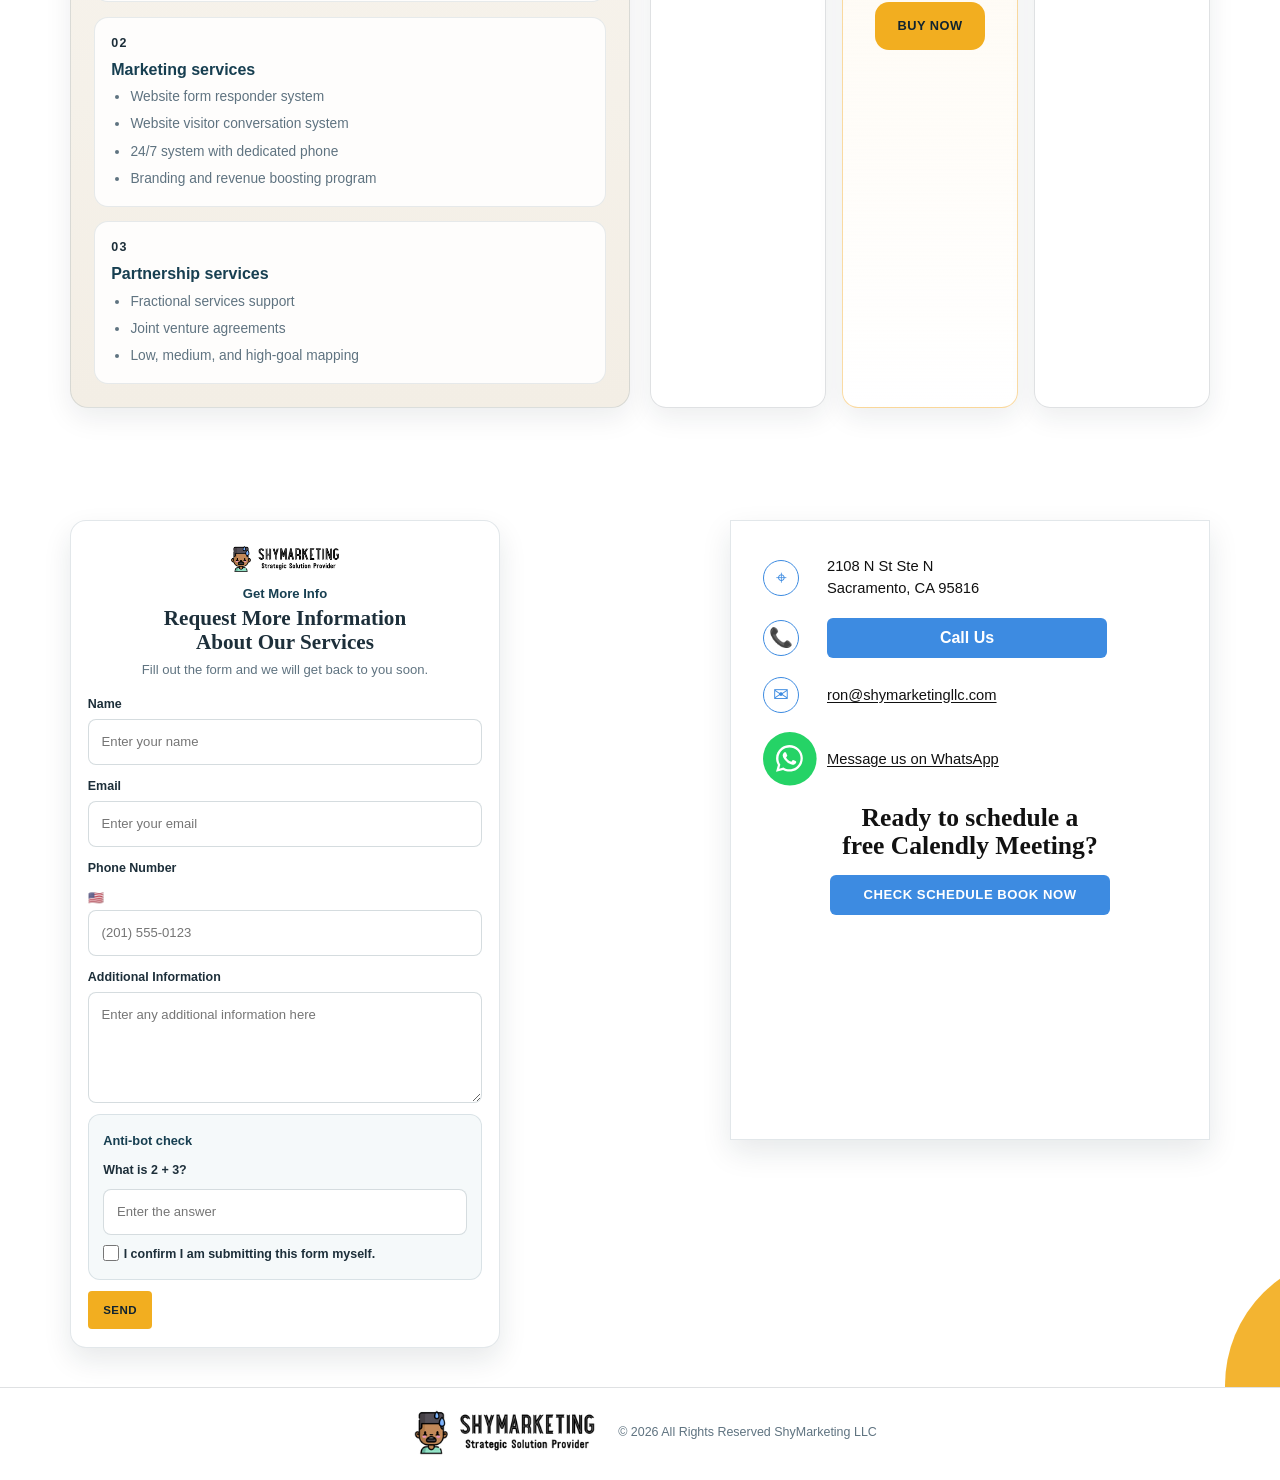
==== commit 3add85ea: "podcast changes" ====
--- a/index.html
+++ b/index.html
@@ -76,7 +76,7 @@
           <a href="#about">About</a>
           <a href="#services">Services</a>
           <a href="#packages">Packages</a>
-          <a href="https://podcasts.apple.com/us/podcast/the-power-of-partnerships-in-business-with-ronald-bolden-jr/id1493356125?i=1000743107479">Podcast</a>
+          <a href="podcast.html">Podcast</a>
           <a href="blog.html">Blog</a>
         </nav>
       </div>
@@ -427,7 +427,7 @@
               />
               <h3>Podcasting Services</h3>
               <p>Podcast Services (New and Existing)</p>
-              <a href="https://podcasts.apple.com/us/podcast/the-power-of-partnerships-in-business-with-ronald-bolden-jr/id1493356125?i=1000743107479">Learn More</a>
+              <a href="podcast.html">Learn More</a>
             </article>
             <article class="partner-card">
               <img
--- a/styles.css
+++ b/styles.css
@@ -34,6 +34,18 @@
   line-height: 1.65;
 }
 
+body.is-ready .hero-overlay > * {
+  animation: heroFadeUp 700ms ease both;
+}
+
+body.is-ready .hero-overlay > *:nth-child(2) {
+  animation-delay: 120ms;
+}
+
+body.is-ready .hero-overlay > *:nth-child(3) {
+  animation-delay: 240ms;
+}
+
 img {
   display: block;
   max-width: 100%;
@@ -62,6 +74,18 @@
 
 .skip-link:focus {
   top: 1rem;
+}
+
+.sr-only {
+  position: absolute;
+  width: 1px;
+  height: 1px;
+  padding: 0;
+  margin: -1px;
+  overflow: hidden;
+  clip: rect(0, 0, 0, 0);
+  white-space: nowrap;
+  border: 0;
 }
 
 .site-header {
@@ -290,6 +314,12 @@
   object-position: center center;
   border-radius: 0;
   box-shadow: none;
+  transform: scale(1.02);
+  transition: transform 6s ease;
+}
+
+.hero-slide.is-active > img {
+  transform: scale(1);
 }
 
 .hero-overlay {
@@ -452,6 +482,364 @@
   padding-top: 1.25rem;
 }
 
+.podcast-media-section {
+  padding-top: 3rem;
+  padding-bottom: 1.8rem;
+  background: #ffffff;
+}
+
+.podcast-media-grid {
+  display: grid;
+  grid-template-columns: minmax(0, 0.95fr) minmax(0, 1.05fr);
+  gap: 1.4rem;
+  align-items: center;
+}
+
+.podcast-media-image-shell,
+.podcast-media-video-shell {
+  min-height: 100%;
+}
+
+.podcast-brand-card {
+  position: relative;
+  display: grid;
+  grid-template-columns: 136px minmax(0, 1fr);
+  align-items: center;
+  gap: 1.2rem;
+  min-height: 340px;
+  padding: 1.3rem 1.4rem;
+  overflow: hidden;
+  border: 1px solid rgba(23, 63, 81, 0.08);
+  background: #b8d4e2;
+}
+
+.podcast-brand-card::before,
+.podcast-brand-card::after {
+  content: "";
+  position: absolute;
+  border-radius: 50%;
+  background: rgba(240, 247, 250, 0.86);
+}
+
+.podcast-brand-card::before {
+  width: 168px;
+  height: 168px;
+  right: -34px;
+  top: -34px;
+}
+
+.podcast-brand-card::after {
+  width: 180px;
+  height: 180px;
+  left: -72px;
+  bottom: -72px;
+}
+
+.podcast-brand-mark {
+  position: absolute;
+  left: 1.3rem;
+  top: 1.05rem;
+  width: 134px;
+  height: auto;
+}
+
+.podcast-brand-portrait,
+.podcast-brand-copy {
+  position: relative;
+  z-index: 1;
+}
+
+.podcast-brand-portrait {
+  display: grid;
+  place-items: center;
+  width: 136px;
+  height: 136px;
+  margin-top: 2.2rem;
+  border-radius: 50%;
+  background:
+    radial-gradient(circle, #fdd631 0 40%, #ffffff 40% 52%, #ddeef5 52% 57%, transparent 57%),
+    repeating-radial-gradient(circle, rgba(255, 255, 255, 0.7) 0 6px, rgba(217, 233, 240, 0.9) 6px 8px);
+}
+
+.podcast-brand-portrait img {
+  width: 74px;
+  height: 74px;
+  border-radius: 50%;
+  object-fit: cover;
+  background: #ffffff;
+}
+
+.podcast-brand-copy {
+  margin-top: 2.2rem;
+}
+
+.podcast-brand-kicker {
+  margin: 0;
+  color: #0f161a;
+  font-size: 0.82rem;
+  font-weight: 800;
+  letter-spacing: 0.02em;
+  text-transform: uppercase;
+}
+
+.podcast-brand-copy h1 {
+  margin: 0.35rem 0 0.1rem;
+  font-family: "Avenir Next", Avenir, "Segoe UI", sans-serif;
+  font-size: clamp(1.7rem, 2.2vw, 2.2rem);
+  line-height: 1;
+  color: #1d2f3a;
+}
+
+.podcast-brand-copy p {
+  margin: 0;
+  color: #304955;
+  font-size: 0.94rem;
+}
+
+.podcast-brand-copy span {
+  display: block;
+  margin-top: 0.35rem;
+  color: #476370;
+  font-size: 0.8rem;
+}
+
+.podcast-media-video-shell {
+  padding: 0.1rem 0;
+}
+
+.podcast-feature-video {
+  width: 100%;
+  aspect-ratio: 16 / 9;
+  min-height: 340px;
+  border-radius: 0;
+  background: #0f2733;
+}
+
+.podcast-video-title {
+  margin: 0 0 0.6rem;
+  font-family: "Avenir Next", Avenir, "Segoe UI", sans-serif;
+  font-size: 1rem;
+  font-weight: 800;
+  line-height: 1.2;
+  color: #111111;
+}
+
+.podcast-media-actions {
+  margin-top: 1rem;
+}
+
+.podcast-episode-section {
+  padding-top: 2rem;
+  border-top: 1px solid rgba(29, 47, 58, 0.08);
+}
+
+.podcast-episode-copy {
+  max-width: 1160px;
+}
+
+.podcast-episode-copy h2 {
+  margin-bottom: 1rem;
+  font-size: clamp(2rem, 4vw, 3rem);
+  color: #111111;
+}
+
+.podcast-episode-copy p {
+  max-width: 74ch;
+  margin: 0;
+  color: #909090;
+  font-size: 0.98rem;
+  line-height: 1.7;
+}
+
+.podcast-episode-copy a {
+  color: black
+}
+
+.podcast-listen-label {
+  margin-top: 1.25rem !important;
+  margin-bottom: 0.7rem !important;
+  color: #111111 !important;
+  font-family: "DM Serif Display", Georgia, "Times New Roman", serif;
+  font-size: 1.25rem !important;
+}
+
+.podcast-social-section {
+  padding-top: 0.5rem;
+}
+
+.podcast-social-card {
+  padding: 1.8rem 1rem;
+  border-top: 1px solid rgba(29, 47, 58, 0.08);
+  text-align: center;
+}
+
+.podcast-social-line {
+  margin: 0;
+  color: #111111;
+  font-family: "DM Serif Display", Georgia, "Times New Roman", serif;
+  font-size: clamp(1.4rem, 3vw, 2rem);
+  line-height: 1.35;
+}
+
+.podcast-social-line + .podcast-social-line {
+  margin-top: 0.6rem;
+}
+
+.podcast-social-line a {
+  color: #111111;
+  text-decoration: underline;
+  text-decoration-thickness: 2px;
+  text-underline-offset: 0.12em;
+}
+
+.podcast-player-section {
+  padding-top: 0.5rem;
+}
+
+.podcast-player-card {
+  padding: 1.15rem;
+  border: 1px solid rgba(29, 47, 58, 0.1);
+  border-radius: 24px;
+  background: linear-gradient(180deg, #fbfbfd, #f3f3f8);
+  box-shadow: 0 14px 34px rgba(18, 41, 54, 0.08);
+}
+
+.podcast-player-header {
+  display: flex;
+  align-items: center;
+  justify-content: space-between;
+  gap: 1rem;
+  margin-bottom: 1rem;
+}
+
+.podcast-player-brand {
+  margin: 0;
+  color: #111111;
+  font-size: 0.95rem;
+  font-weight: 800;
+  letter-spacing: 0.02em;
+}
+
+.podcast-player-brand-link,
+.podcast-player-legal a {
+  color: #5a5f6b;
+  font-size: 0.84rem;
+  text-decoration: none;
+}
+
+.podcast-player-hero {
+  display: grid;
+  grid-template-columns: 164px minmax(0, 1fr);
+  gap: 1.2rem;
+  align-items: start;
+}
+
+.podcast-player-artwork {
+  display: grid;
+  place-items: center;
+  aspect-ratio: 1;
+  border-radius: 24px;
+  background: linear-gradient(180deg, #8f4ef6, #f26789);
+  box-shadow: inset 0 0 0 1px rgba(255, 255, 255, 0.18);
+}
+
+.podcast-player-artwork img {
+  width: 94px;
+  height: 94px;
+  border-radius: 22px;
+  object-fit: cover;
+  background: rgba(255, 255, 255, 0.94);
+  padding: 0.45rem;
+}
+
+.podcast-player-eyebrow {
+  margin: 0 0 0.35rem;
+  color: #7a8091;
+  font-size: 0.78rem;
+  font-weight: 700;
+  letter-spacing: 0.08em;
+  text-transform: uppercase;
+}
+
+.podcast-player-copy h2 {
+  margin-bottom: 0.25rem;
+  font-family: "Avenir Next", Avenir, "Segoe UI", sans-serif;
+  font-size: clamp(1.7rem, 2.4vw, 2.2rem);
+  line-height: 1.04;
+  color: #111111;
+}
+
+.podcast-player-host {
+  margin: 0 0 0.8rem;
+  color: #5a5f6b;
+  font-size: 1rem;
+  font-weight: 700;
+}
+
+.podcast-player-description {
+  max-width: 72ch;
+  margin: 0;
+  color: #545b68;
+  font-size: 0.95rem;
+  line-height: 1.68;
+}
+
+.podcast-player-description a {
+  color: #111111;
+}
+
+.podcast-player-actions {
+  display: flex;
+  flex-wrap: wrap;
+  gap: 0.7rem;
+  margin-top: 1rem;
+}
+
+.podcast-tracklist {
+  display: grid;
+  gap: 0.75rem;
+  margin-top: 1.3rem;
+}
+
+.podcast-track {
+  display: grid;
+  gap: 0.2rem;
+  padding: 0.95rem 1rem;
+  border: 1px solid rgba(29, 47, 58, 0.08);
+  border-radius: 16px;
+  background: rgba(255, 255, 255, 0.84);
+  text-decoration: none;
+}
+
+.podcast-track:hover,
+.podcast-track:focus-visible {
+  border-color: rgba(29, 47, 58, 0.16);
+  background: #ffffff;
+}
+
+.podcast-track-meta {
+  color: #7a8091;
+  font-size: 0.78rem;
+  font-weight: 700;
+  letter-spacing: 0.04em;
+  text-transform: uppercase;
+}
+
+.podcast-track-title {
+  color: #151922;
+  font-size: 0.95rem;
+  font-weight: 700;
+  line-height: 1.45;
+}
+
+.podcast-player-legal {
+  margin: 1rem 0 0;
+  text-align: right;
+}
+video.podcast-feature-video {
+    height: 250px;
+}
+
 .blog-grid {
   display: grid;
   gap: 1rem;
@@ -859,6 +1247,41 @@
   border-color: rgba(23, 63, 81, 0.24);
 }
 
+[data-reveal] {
+  opacity: 0;
+  transform: translate3d(0, 34px, 0);
+  transition:
+    opacity 700ms ease,
+    transform 700ms cubic-bezier(0.22, 1, 0.36, 1);
+  transition-delay: var(--reveal-delay, 0ms);
+  will-change: opacity, transform;
+}
+
+[data-reveal="left"] {
+  transform: translate3d(-42px, 18px, 0);
+}
+
+[data-reveal="right"] {
+  transform: translate3d(42px, 18px, 0);
+}
+
+[data-reveal].is-visible {
+  opacity: 1;
+  transform: translate3d(0, 0, 0);
+}
+
+@keyframes heroFadeUp {
+  from {
+    opacity: 0;
+    transform: translate3d(0, 24px, 0);
+  }
+
+  to {
+    opacity: 1;
+    transform: translate3d(0, 0, 0);
+  }
+}
+
 .section-heading-centered h2::after {
   left: 50%;
   transform: translateX(-50%);
@@ -1695,6 +2118,7 @@
   .contact-grid,
   .service-columns,
   .lead-generation-grid,
+  .podcast-media-grid,
   .card-grid,
   .partner-grid,
   .testimonial-grid,
@@ -2051,4 +2475,9 @@
     animation-iteration-count: 1 !important;
     transition-duration: 0.01ms !important;
   }
-}
+
+  [data-reveal] {
+    opacity: 1 !important;
+    transform: none !important;
+  }
+}
